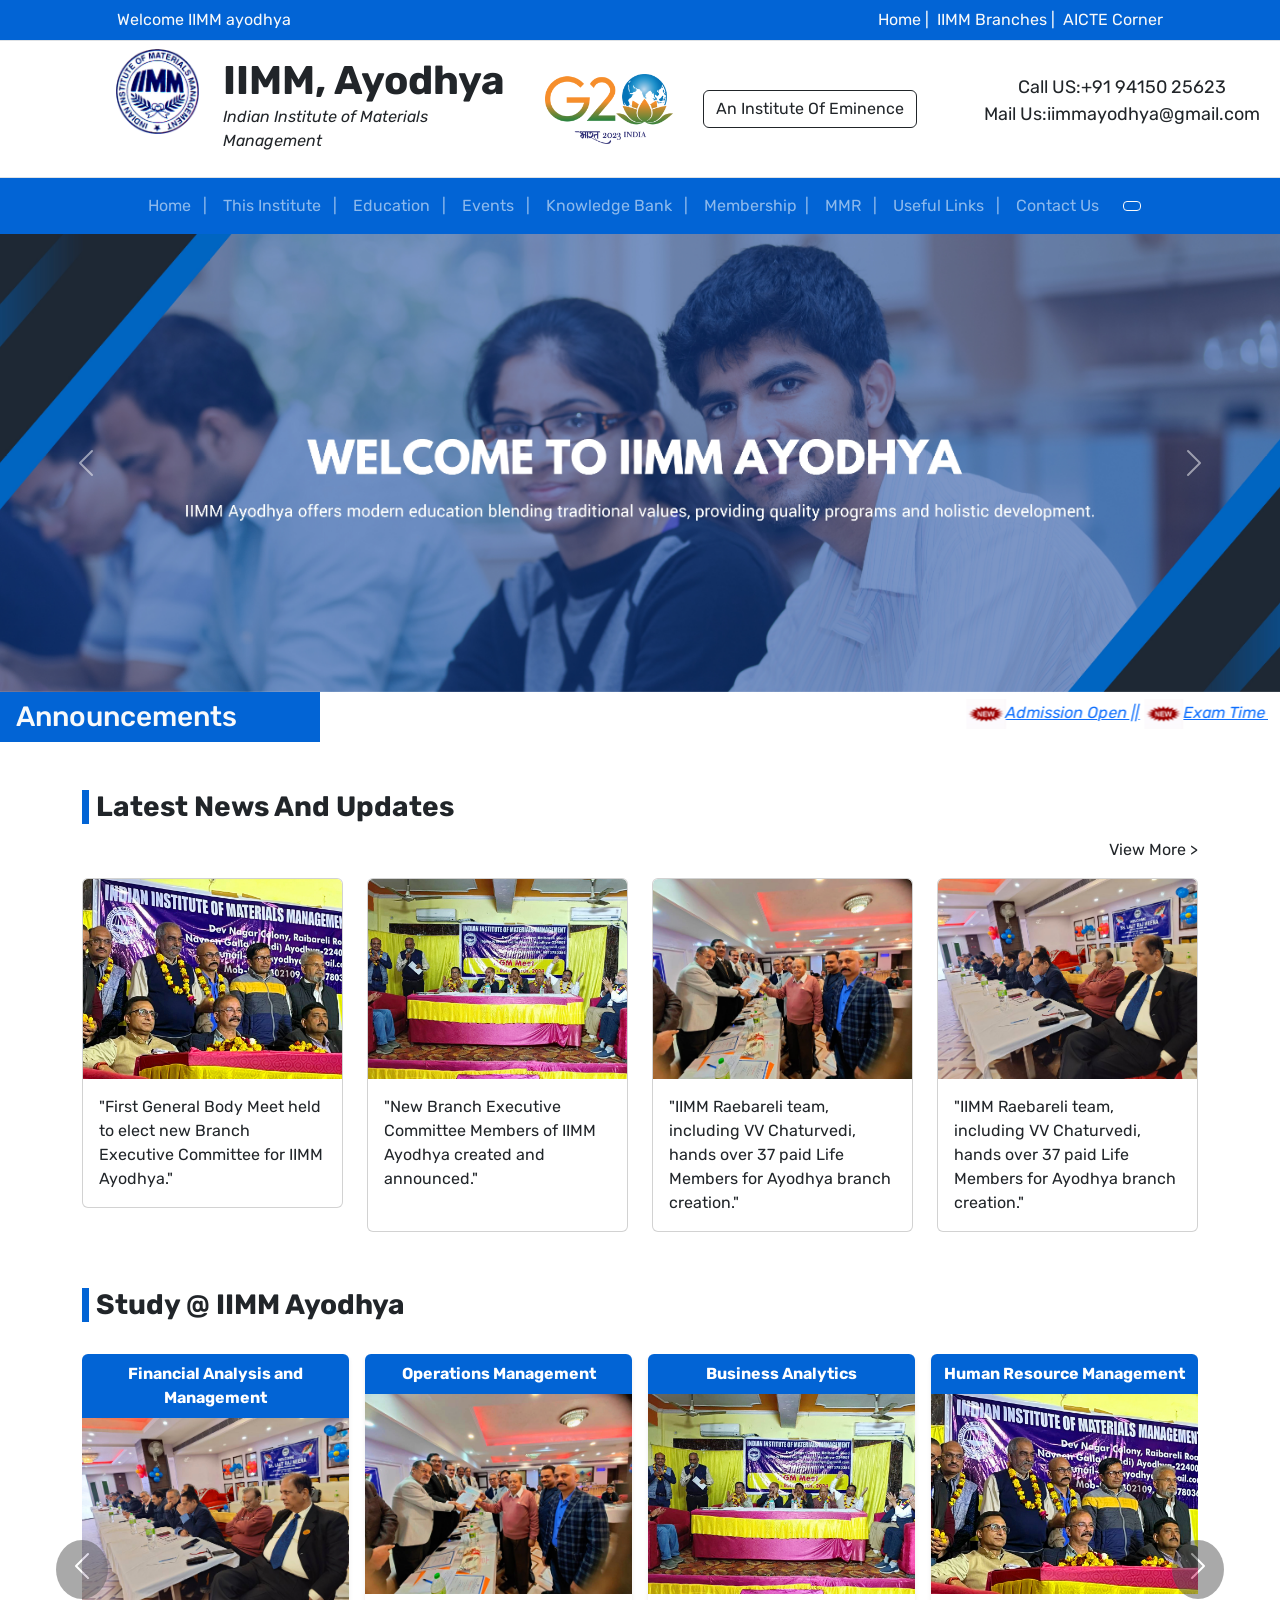
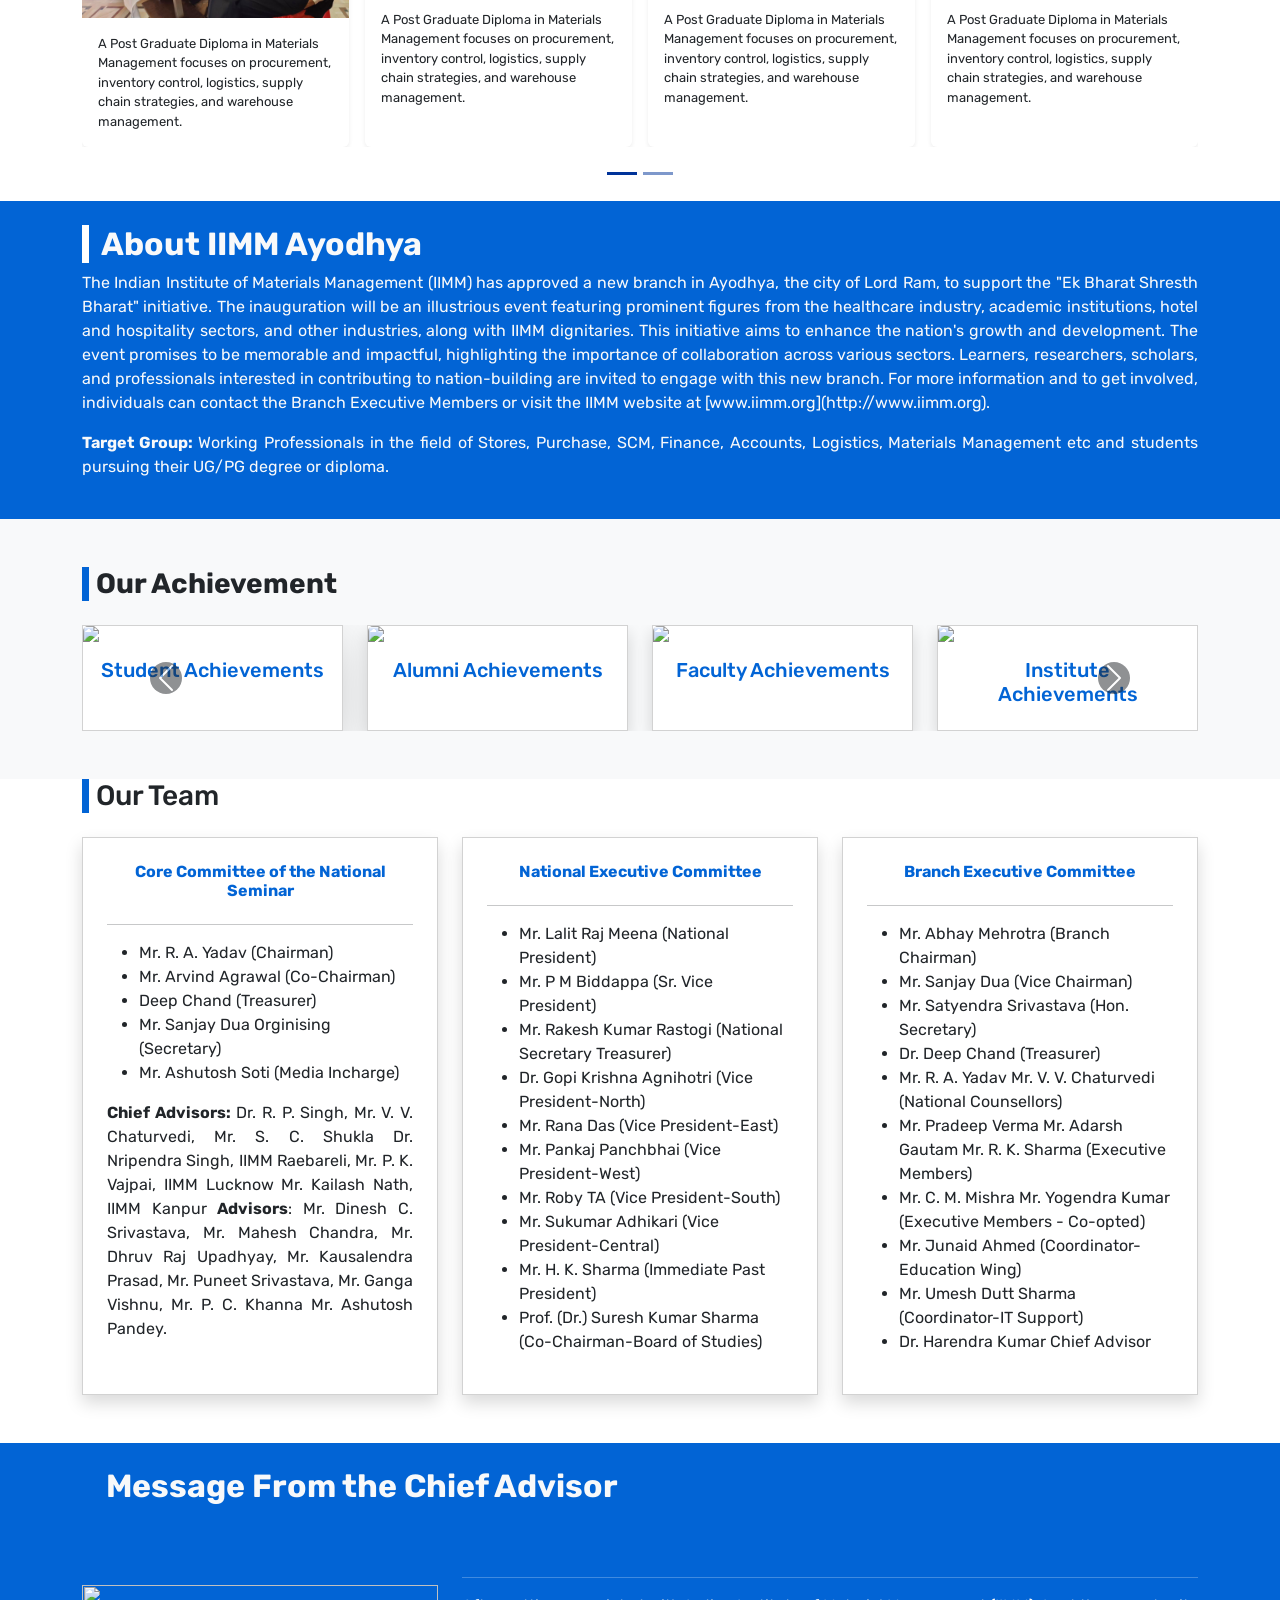
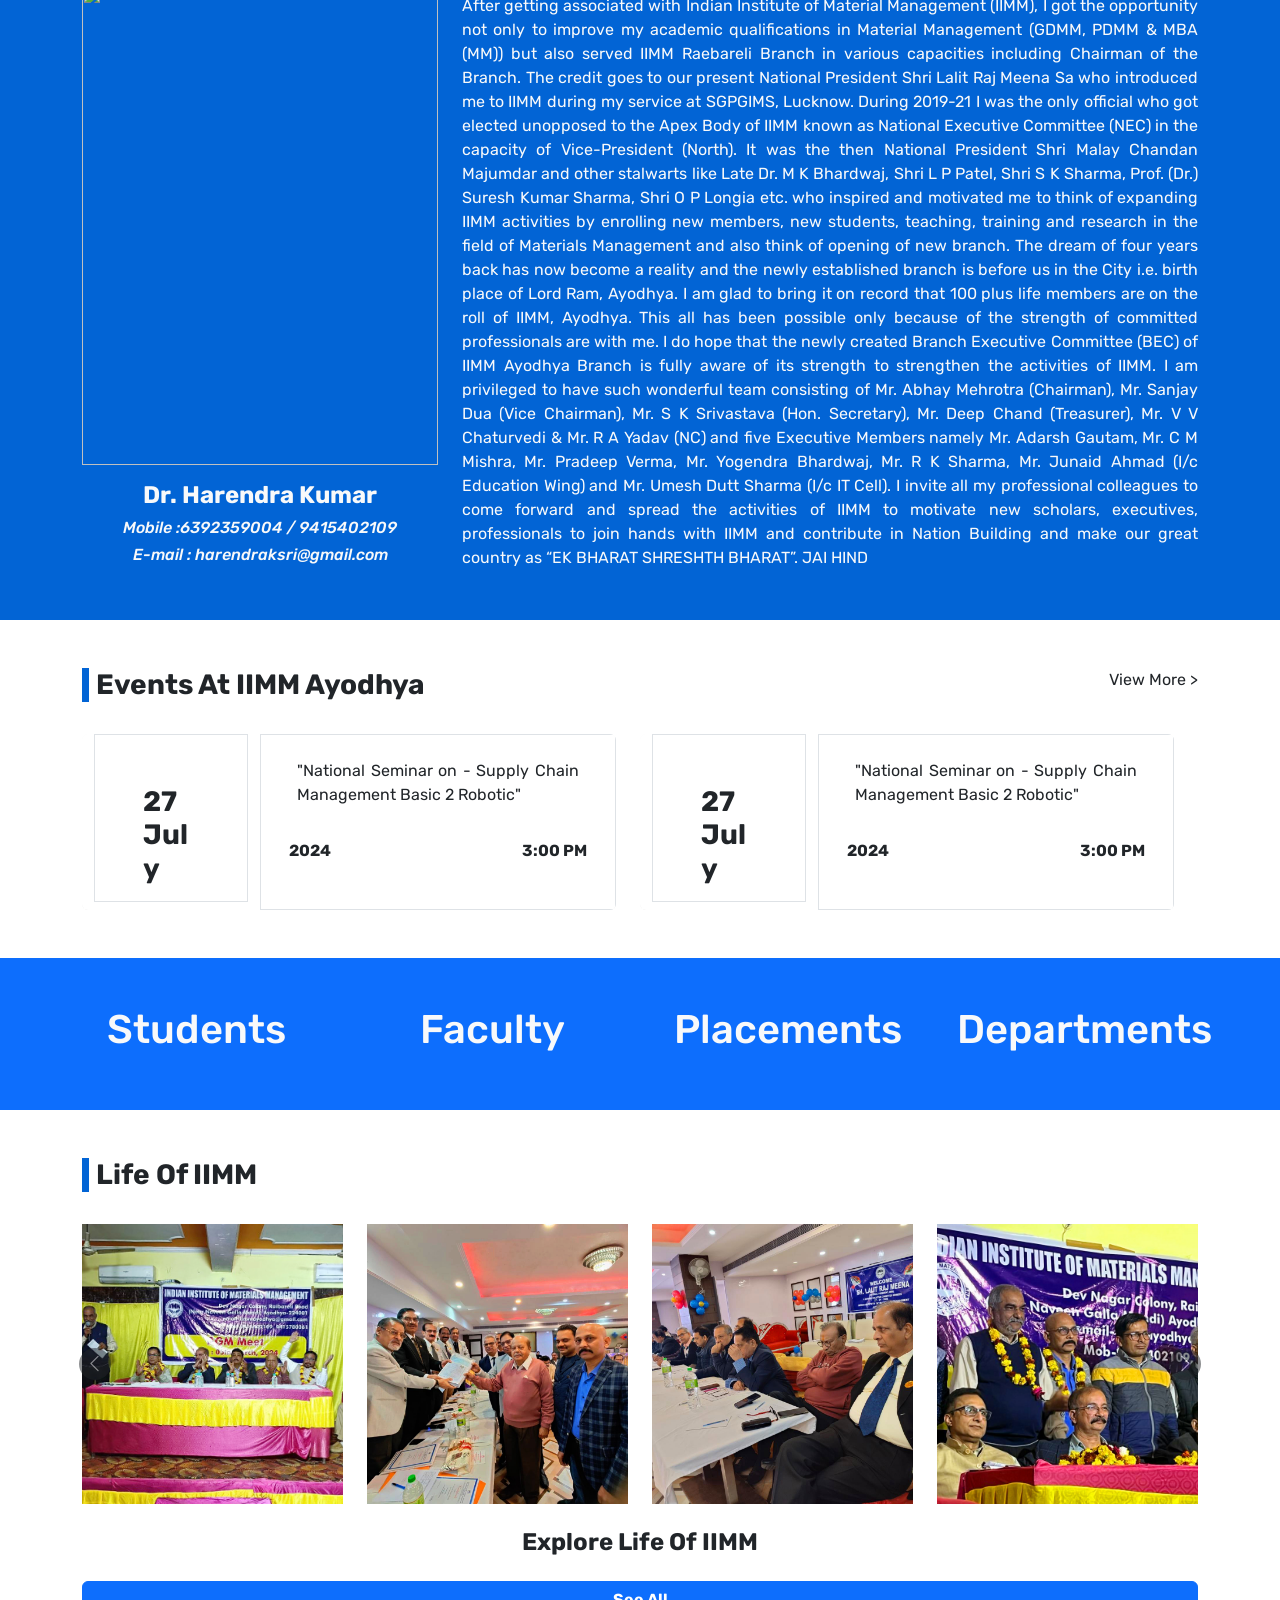
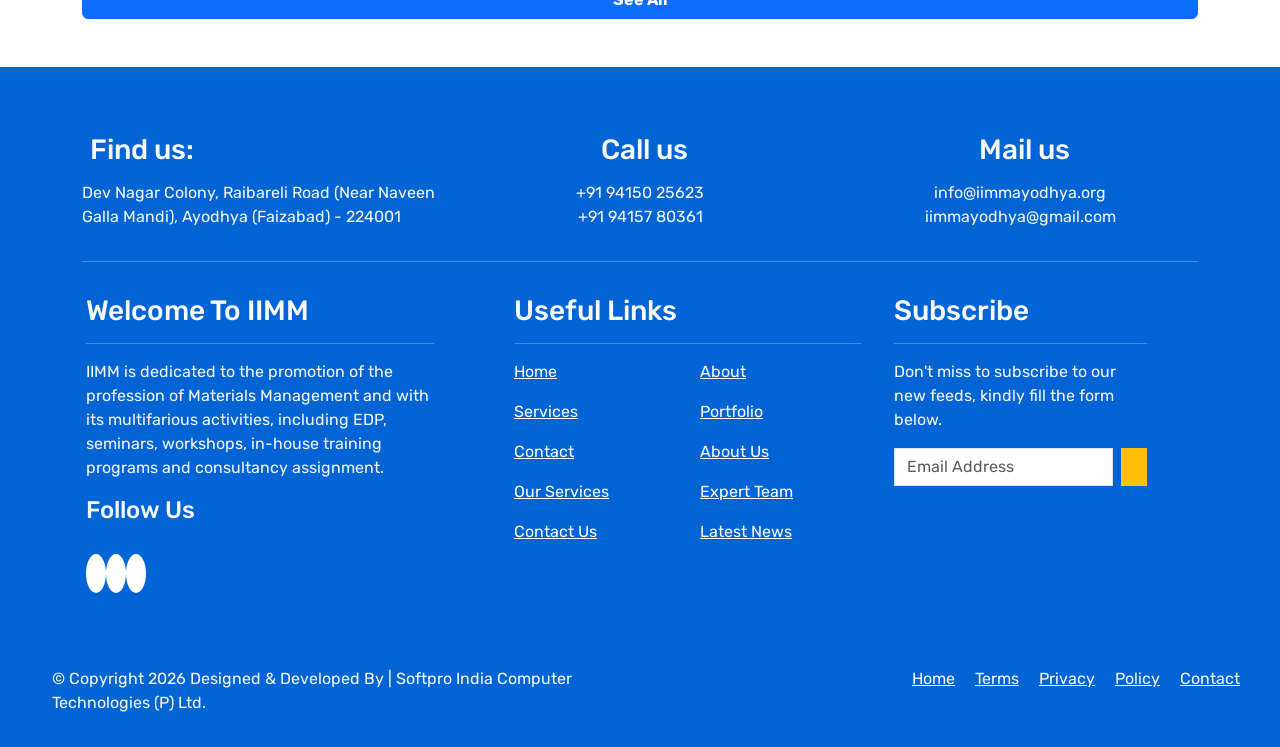
==== index.html @ b06e724f "Update index.html" ====
<!DOCTYPE html>
<html lang="en">
<head>
    <meta charset="UTF-8">
    <meta name="viewport" content="width=device-width, initial-scale=1.0">
    <title>IIMM, Ayodhya II Home</title>
    <link href="img/logo.png" rel="icon">
    <link rel="stylesheet" href="css/bootstrap.css">
    <link rel="stylesheet" href="css/style.css">
    <!-- font -->
     <link rel="preconnect" href="https://fonts.googleapis.com">
<link rel="preconnect" href="https://fonts.gstatic.com" crossorigin>
<link href="https://fonts.googleapis.com/css2?family=Rubik:ital,wght@0,300..900;1,300..900&display=swap" rel="stylesheet">
<link rel="stylesheet" href="https://cdnjs.cloudflare.com/ajax/libs/font-awesome/7.0.1/css/all.min.css" integrity="sha512-2SwdPD6INVrV/lHTZbO2nodKhrnDdJK9/kg2XD1r9uGqPo1cUbujc+IYdlYdEErWNu69gVcYgdxlmVmzTWnetw==" crossorigin="anonymous" referrerpolicy="no-referrer" />
</head>
<body>
    <div class="container-fluid con p-0">
        <div class="row top-bar">
            <div class="col-sm-1"></div>
            <div class="col-sm-5">
                <p class="text-light my-auto p-2 ">Welcome IIMM ayodhya</p>
            </div>
            <div class="col-sm-5">
                <p class="text-light my-auto p-2 text-end">Home | &nbspIIMM Branches | &nbspAICTE Corner</p>
            </div>
            <div class="col-sm-1"></div>
        </div>
        <div class="row p-2 border">
            <div class="col-sm-1"></div>
            <div class="col-sm-1">
                <img src="img/logo.png" class="w-100"alt="">
            </div>
                <div class="col-sm-3 my-auto pt-2">
                <h1 class="fw-bold mb-0">IIMM, Ayodhya</h1>
                <p class="mt-0"><i>Indian Institute of Materials Management</i></p>
                </div>
                <div class="col-sm-4 my-auto">
                    <img src="img/g20-logo.png" class="g20" alt="">
                    <button class="btn btn-outline-dark ms-4">An Institute Of Eminence</button>
                </div>
                <div class="col-sm-3 my-auto text-center p-2">
                    <p class="mb-0 size">Call US:+91 94150 25623</p>
                    <p class="mt-0 size">Mail Us:iimmayodhya@gmail.com</p>
                </div>
        </div>
<!-- nav bar -->
 <div class="row">
    <div class="col-sm-12 p-0">
        <!-- changed bg-primary to actual navcolor -->
<nav class="navbar navbar-expand-lg navbar-dark navcolor">
 <div class="container-fluid">
    <button class="navbar-toggler" type="button" data-bs-toggle="collapse" data-bs-target="#navbarSupportedContent" aria-controls="navbarSupportedContent" aria-expanded="false" aria-label="Toggle navigation">
      <span class="navbar-toggler-icon"></span>
    </button>
    <div class="collapse navbar-collapse" id="navbarSupportedContent">
      <ul class="navbar-nav me-auto ms-auto mb-2 mb-lg-0">
        <li class="nav-item">
          <a class="nav-link active" aria-current="page" href="about.html">Home &nbsp&nbsp|</a>
        </li>
         <li class="nav-item">
          <a class="nav-link active" aria-current="page" href="#">This Institute &nbsp&nbsp|</a>
        </li>
         <li class="nav-item">
          <a class="nav-link active" aria-current="page" href="login.html">Education &nbsp&nbsp|</a>
        </li>
         <li class="nav-item">
          <a class="nav-link active" aria-current="page" href="#">Events &nbsp&nbsp|</a>
        </li>
         <li class="nav-item">
          <a class="nav-link active" aria-current="page" href="#">Knowledge Bank &nbsp&nbsp|</a>
        </li>
         <li class="nav-item">
          <a class="nav-link active" aria-current="page" href="register.html">Membership &nbsp|</a>
        </li>
         <li class="nav-item">
          <a class="nav-link active" aria-current="page" href="#">MMR &nbsp&nbsp|</a>
        </li>
         <li class="nav-item">
          <a class="nav-link active" aria-current="page" href="#">Useful Links &nbsp&nbsp|</a>
        </li>
         <li class="nav-item">
          <a class="nav-link active" aria-current="page" href="contact.html">Contact Us</a>
        </li>
      </ul>
    </div>
  </div>
</nav>
    </div>
 </div>
<!-- carousel -->
 <div class="row">
  <div class="col-sm-12 p-0">
    <div id="carouselExampleFade" class="carousel slide carousel-fade">
  <div class="carousel-inner">
    <div class="carousel-item active">
      <img src="img/slider1.jpg" class="d-block w-100" alt="...">
    </div>
    <div class="carousel-item">
      <img src="img/slider2.jpg" class="d-block w-100" alt="...">
    </div>
    <div class="carousel-item">
      <img src="img/slider3.jpg" class="d-block w-100" alt="...">
    </div>
  </div>
  <button class="carousel-control-prev" type="button" data-bs-target="#carouselExampleFade" data-bs-slide="prev">
    <span class="carousel-control-prev-icon" aria-hidden="true"></span>
    <span class="visually-hidden">Previous</span>
  </button>
  <button class="carousel-control-next" type="button" data-bs-target="#carouselExampleFade" data-bs-slide="next">
    <span class="carousel-control-next-icon" aria-hidden="true"></span>
    <span class="visually-hidden">Next</span>
  </button>
</div>
  </div>
 </div>
 <!-- ends carousel -->

 <!-- Notifications -->
<div class="row mx-0">
      <div class="col-sm-3 text-light p-2 navcolor ps-3">
    <h3 class="my-auto mb-0">Announcements</h3>
</div>
      <div class="col-sm-9 my-auto">
        <marquee behavior="" direction="left" scrollamount="10">
        <span><img src="img/new-blinking.gif" height="30px" alt=""><a href="#"><i>Admission Open ||</i></a></span>
         <span><img src="img/new-blinking.gif" height="30px" alt=""><a href="#"><i>Exam Time Table ||</i></a></span>
          <span><img src="img/new-blinking.gif" height="30px" alt=""><a href="#"><i>Workshop at IIM ||</i></a></span>
           <span><img src="img/new-blinking.gif" height="30px" alt=""><a href="#"><i>Apply Scholarship ||</i></a></span>
            <span><img src="img/new-blinking.gif" height="30px" alt=""><a href="#"><i>Datesheet ||</i></a></span>

        </marquee>
      </div>
   
  </div>
  <!-- News section -->
   <div class="container mt-5">
   <div class="row">
    <div class="col-sm-6">
      <h3 class="h3 fw-bold">Latest News And Updates</h3>
    </div>
    
    <div class="col-sm-6 text-end mt-5">
      <p class="">View More ></p>
    </div>
   </div>
   <div class="row row-cols-1 row-cols-md-4 g-4">
  <div class="col">
    <div class="card">
      <img src="img/1.jpg" class="card-img-top A" alt="...">
      <div class="card-body">
        
        <p class="card-text">"First General Body Meet held to elect new Branch Executive Committee for IIMM Ayodhya." &nbsp;&nbsp;&nbsp;&nbsp;&nbsp;&nbsp;&nbsp;&nbsp;&nbsp;&nbsp;&nbsp;&nbsp;&nbsp;&nbsp;&nbsp;&nbsp;&nbsp;&nbsp;&nbsp;&nbsp;</p>
      </div>
    </div>
  </div>
  <div class="col">
    <div class="card">
      <img src="img/2.jpg" class="card-img-top A" alt="...">
      <div class="card-body">
      
        <p class="card-text">"New Branch Executive Committee Members of IIMM Ayodhya created and announced."&nbsp;&nbsp;&nbsp;&nbsp;&nbsp;&nbsp;&nbsp;&nbsp;&nbsp;&nbsp;&nbsp;&nbsp;&nbsp;&nbsp;&nbsp;&nbsp;&nbsp;&nbsp;&nbsp; &nbsp;&nbsp;&nbsp;&nbsp;&nbsp;&nbsp;&nbsp;&nbsp;&nbsp;&nbsp;&nbsp;&nbsp;&nbsp;&nbsp;&nbsp;&nbsp;&nbsp;&nbsp;&nbsp;&nbsp;</p>
      </div>
    </div>
  </div>
  <div class="col">
    <div class="card">
      <img src="img/3.jpg" class="card-img-top A" alt="...">
      <div class="card-body">
      
        <p class="card-text">"IIMM Raebareli team, including VV Chaturvedi, hands over 37 paid Life Members for Ayodhya branch creation."</p>
      </div>
    </div>
  </div>
  <div class="col">
    <div class="card">
      <img src="img/4.jpg" class="card-img-top A" alt="...">
      <div class="card-body">
       
        <p class="card-text">"IIMM Raebareli team, including VV Chaturvedi, hands over 37 paid Life Members for Ayodhya branch creation."</p>
      </div>
    </div>
  </div>
</div>
   </div>
<!-- news finished -->

<!-- study -->
<div class="container-fluid mt-5 p-2  ">
  <div class="container">
    <h2 class="fw-bold h3 ">Study @ IIMM Ayodhya</h2>
    
  </div>
</div>

<div class="container my-3">


  <!-- Carousel -->
  <div id="studyCarousel" class="carousel slide" data-bs-ride="carousel" data-bs-interval="3000">

    <div class="carousel-inner">
      <div class="carousel-item active">
        <div class="row g-3">

          <div class="col-3">
            <div class="card border-0 shadow-sm h-100">
              <div class="text-white text-center fw-bold py-2 navcolor">Financial Analysis and Management</div>
              <img src="img/4.jpg" class="w-100" style="height:200px; object-fit:cover;" alt="">
              <div class="card-body">
                <p class="card-text text-justify" style="font-size:13px;">A Post Graduate Diploma in Materials Management focuses on procurement, inventory control, logistics, supply chain strategies, and warehouse management.</p>
              </div>
            </div>
          </div>

          <div class="col-3">
            <div class="card border-0 shadow-sm h-100">
              <div class="text-white text-center fw-bold py-2 navcolor">Operations Management</div>
              <img src="img/3.jpg" class="w-100" style="height:200px; object-fit:cover;" alt="">
              <div class="card-body">
                <p class="card-text text-justify" style="font-size:13px;">A Post Graduate Diploma in Materials Management focuses on procurement, inventory control, logistics, supply chain strategies, and warehouse management.</p>
              </div>
            </div>
          </div>

          <div class="col-3">
            <div class="card border-0 shadow-sm h-100">
              <div class="text-white text-center fw-bold py-2 navcolor">Business Analytics</div>
              <img src="img/2.jpg" class="w-100" style="height:200px; object-fit:cover;" alt="">
              <div class="card-body">
                <p class="card-text text-justify" style="font-size:13px;">A Post Graduate Diploma in Materials Management focuses on procurement, inventory control, logistics, supply chain strategies, and warehouse management.</p>
              </div>
            </div>
          </div>

          <div class="col-3">
            <div class="card border-0 shadow-sm h-100">
              <div class="text-white text-center fw-bold py-2 navcolor ">Human Resource Management</div>
              <img src="img/1.jpg" class="w-100" style="height:200px; object-fit:cover;" alt="">
              <div class="card-body">
                <p class="card-text text-justify" style="font-size:13px;">A Post Graduate Diploma in Materials Management focuses on procurement, inventory control, logistics, supply chain strategies, and warehouse management.</p>
              </div>
            </div>
          </div>

        </div>
      </div>

      <div class="carousel-item">
        <div class="row g-3">

          <div class="col-3">
            <div class="card border-0 shadow-sm h-100">
              <div class="text-white text-center fw-bold py-2 navcolor">Business Analytics</div>
              <img src="https://www.iimmayodhya.org/img/Business.jpg" class="w-100" style="height:200px; object-fit:cover;" alt="">
              <div class="card-body">
                <p class="card-text text-justify" style="font-size:13px;">A Post Graduate Diploma in Materials Management focuses on procurement, inventory control, logistics, supply chain strategies, and warehouse management.</p>
              </div>
            </div>
          </div>

          <div class="col-3">
            <div class="card border-0 shadow-sm h-100">
              <div class="text-white text-center fw-bold py-2  navcolor">Human Resource Management</div>
              <img src="https://www.iimmayodhya.org/img/couses4.jpg" class="w-100" style="height:200px; object-fit:cover;" alt="">
              <div class="card-body">
                <p class="card-text text-justify" style="font-size:13px;">A Post Graduate Diploma in Materials Management focuses on procurement, inventory control, logistics, supply chain strategies, and warehouse management.</p>
              </div>
            </div>
          </div>

          <div class="col-3">
            <div class="card border-0 shadow-sm h-100">
              <div class="text-white text-center fw-bold py-2 navcolor">Organization Behavior</div>
              <img src="https://www.iimmayodhya.org/img/19197087.jpg" class="w-100" style="height:200px; object-fit:cover;" alt="">
              <div class="card-body">
                <p class="card-text text-justify" style="font-size:13px;">A Post Graduate Diploma in Materials Management focuses on procurement, inventory control, logistics, supply chain strategies, and warehouse management.</p>
              </div>
            </div>
          </div>

          <div class="col-3">
            <div class="card border-0 shadow-sm h-100">
              <div class="text-white text-center fw-bold py-2 navcolor">Business Economics</div>
              <img src="https://www.iimmayodhya.org/img/courseslast.jpg" class="w-100" style="height:200px; object-fit:cover;" alt="">
              <div class="card-body">
                <p class="card-text text-justify" style="font-size:13px;">A Post Graduate Diploma in Materials Management focuses on procurement, inventory control, logistics, supply chain strategies, and warehouse management.</p>
              </div>
            </div>
          </div>

        </div>
      </div>

    </div>
    <div class="carousel-indicators" style="position:relative; margin-top:15px;">
      <button type="button" data-bs-target="#studyCarousel" data-bs-slide-to="0" class="active" style="background-color:#003399;"></button>
      <button type="button" data-bs-target="#studyCarousel" data-bs-slide-to="1" style="background-color:#003399;"></button>
    </div>

    <button class="carousel-control-prev" type="button" data-bs-target="#studyCarousel" data-bs-slide="prev" style="width:40px; left:-20px;">
      <span style="background-color:#555; border-radius:50%; padding:10px;">
        <span class="carousel-control-prev-icon"></span>
      </span>
    </button>
    <button class="carousel-control-next" type="button" data-bs-target="#studyCarousel" data-bs-slide="next" style="width:40px; right:-20px;">
      <span style="background-color:#555; border-radius:50%; padding:10px;">
        <span class="carousel-control-next-icon"></span>
      </span>
    </button>
  </div>

</div>
<!-- s f -->

<!-- about -->
 <div class="row navcolor p-4 ms-10">
  <div class="col-sm-12 ">
    <div class="container">
    <h2 class="h3_ text-light fw-bold">About IIMM Ayodhya</h2>
    
    <p class=" text-light text-justify jus">The Indian Institute of Materials Management (IIMM) has approved a new branch in Ayodhya, the city of Lord Ram, to support the "Ek Bharat Shresth Bharat" initiative. The inauguration will be an illustrious event featuring prominent figures from the healthcare industry, academic institutions, hotel and hospitality sectors, and other industries, along with IIMM dignitaries. This initiative aims to enhance the nation's growth and development. The event promises to be memorable and impactful, highlighting the importance of collaboration across various sectors. Learners, researchers, scholars, and professionals interested in contributing to nation-building are invited to engage with this new branch. For more information and to get involved, individuals can contact the Branch Executive Members or visit the IIMM website at [www.iimm.org](http://www.iimm.org).
<p class=" text-light text-justify jus" ><b>Target Group:</b> Working Professionals in the field of Stores, Purchase, SCM, Finance, Accounts, Logistics, Materials Management etc and students pursuing their UG/PG degree or diploma.</p>
</div>
  </div>
 </div>
 <!-- about ends -->

 <!-- achievements -->
<div class="container-fluid bg-light py-5 ">
 <div class="container ">
   <div class="row">
    <div class="col-sm-12 ">
  <h1 class="h3 fw-bold ">Our Achievement</h1>
    </div>
   </div>
  
<div id="carouselExampleIndicators" class="carousel slide" data-bs-ride="carousel" data-bs-interval="4000">


  <div class="carousel-inner mt-3">

    <!-- Slide 1 -->
    <div class="carousel-item active ">
      <div class="row">

        <!-- Card 1 -->
        <div class="col-sm-3">
          <div class="card h-100 shadow-lg rounded-0">
            <img src="https://www.iimmayodhya.org/img/achivewnt1.jpg" class="card-img-top">
            <div class="card-body">
              <h5 class="card-title text-center text">Student Achievements</h5>
            </div>
          </div>
        </div>

        <!-- Card 2 -->
        <div class="col-sm-3">
          <div class="card h-100 shadow rounded-0">
            <img src="https://www.iimmayodhya.org/img/achvement2.jpg" class="card-img-top">
            <div class="card-body">
              <h5 class="card-title text-center text">Alumni Achievements</h5>
            </div>
          </div>
        </div>

        <!-- Card 3 -->
        <div class="col-sm-3">
          <div class="card h-100 shadow rounded-0">
            <img src="https://www.iimmayodhya.org/img/achvement3.jpg" class="card-img-top">
            <div class="card-body">
              <h5 class="card-title text-center text">Faculty Achievements</h5>
            </div>
          </div>
        </div>

        <!-- Card 4 -->
        <div class="col-sm-3">
          <div class="card h-100 shadow rounded-0">
            <img src="https://www.iimmayodhya.org/img/achevemnt4.jpg" class="card-img-top">
            <div class="card-body">
              <h5 class="card-title text-center text">Institute Achievements</h5>
            </div>
          </div>
        </div>

      </div>
    </div>

    <!-- Slide 2 -->
    <div class="carousel-item">
      <div class="row">

        <!-- Card 2 -->
        <div class="col-sm-3">
          <div class="card h-100 shadow rounded-0">
            <img src="https://www.iimmayodhya.org/img/achvement2.jpg" class="card-img-top">
            <div class="card-body">
              <h5 class="card-title text-center">Alumni Achievements</h5>
            </div>
          </div>
        </div>

        <!-- Card 3 -->
        <div class="col-sm-3">
          <div class="card h-100 shadow rounded-0">
            <img src="https://www.iimmayodhya.org/img/achvement3.jpg" class="card-img-top">
            <div class="card-body">
              <h5 class="card-title text-center">Faculty Achievements</h5>
            </div>
          </div>
        </div>

        <!-- Card 4 -->
        <div class="col-sm-3">
          <div class="card h-100 shadow rounded-0">
            <img src="https://www.iimmayodhya.org/img/achevemnt4.jpg" class="card-img-top">
            <div class="card-body">
              <h5 class="card-title text-center">Institute Achievements</h5>
            </div>
          </div>
        </div>

        <!-- Card 1 -->
        <div class="col-sm-3">
          <div class="card h-100 shadow rounded-0">
            <img src="https://www.iimmayodhya.org/img/achivewnt1.jpg" class="card-img-top">
            <div class="card-body">
              <h5 class="card-title text-center">Student Achievements</h5>
            </div>
          </div>
        </div>

      </div>
    </div>

    <!-- Slide 3 -->
    <div class="carousel-item">
      <div class="row">

        <div class="col-sm-3">
          <div class="card h-100 shadow rounded-0">
            <img src="https://www.iimmayodhya.org/img/achvement3.jpg" class="card-img-top">
            <div class="card-body">
              <h5 class="card-title text-center">Faculty Achievements</h5>
            </div>
          </div>
        </div>

        <div class="col-sm-3">
          <div class="card h-100 shadow rounded-0">
            <img src="https://www.iimmayodhya.org/img/achevemnt4.jpg" class="card-img-top">
            <div class="card-body">
              <h5 class="card-title text-center">Institute Achievements</h5>
            </div>
          </div>
        </div>

        <div class="col-sm-3">
          <div class="card h-100 shadow rounded-0">
            <img src="https://www.iimmayodhya.org/img/achivewnt1.jpg" class="card-img-top">
            <div class="card-body">
              <h5 class="card-title text-center">Student Achievements</h5>
            </div>
          </div>
        </div>

        <div class="col-sm-3">
          <div class="card h-100 shadow rounded-0">
            <img src="https://www.iimmayodhya.org/img/achvement2.jpg" class="card-img-top">
            <div class="card-body">
              <h5 class="card-title text-center">Alumni Achievements</h5>
            </div>
          </div>
        </div>

      </div>
    </div>

    <!-- Slide 4 -->
    <div class="carousel-item">
      <div class="row">

        <div class="col-sm-3">
          <div class="card h-100 shadow rounded-0">
            <img src="https://www.iimmayodhya.org/img/achevemnt4.jpg" class="card-img-top">
            <div class="card-body">
              <h5 class="card-title text-center">Institute Achievements</h5>
            </div>
          </div>
        </div>

        <div class="col-sm-3">
          <div class="card h-100 shadow- rounded-0">
            <img src="https://www.iimmayodhya.org/img/achivewnt1.jpg" class="card-img-top">
            <div class="card-body">
              <h5 class="card-title text-center">Student Achievements</h5>
            </div>
          </div>
        </div>

        <div class="col-sm-3">
          <div class="card h-100 shadow rounded-0">
            <img src="https://www.iimmayodhya.org/img/achvement2.jpg" class="card-img-top">
            <div class="card-body">
              <h5 class="card-title text-center">Alumni Achievements</h5>
            </div>
          </div>
        </div>

        <div class="col-sm-3">
          <div class="card h-100 shadow rounded-0">
            <img src="https://www.iimmayodhya.org/img/achvement3.jpg" class="card-img-top">
            <div class="card-body">
              <h5 class="card-title text-center">Faculty Achievements</h5>
            </div>
          </div>
        </div>

      </div>
    </div>

  </div>
<button class="carousel-control-prev" type="button"
        data-bs-target="#carouselExampleIndicators"
        data-bs-slide="prev">
    <span class="carousel-control-prev-icon bg-dark p-3 rounded-circle"></span>
</button>

<button class="carousel-control-next" type="button"
        data-bs-target="#carouselExampleIndicators"
        data-bs-slide="next">
    <span class="carousel-control-next-icon bg-dark p-3 rounded-circle"></span>
</button>
</div>

</div>
</div>

<!--team-->

<div class="container-fluid">
  <div class="container">
  <h2 fw-bold mb-3 class="h3">Our Team</h2>
  <div class="row mt-4 mb-5">
  <div class="col-sm-4 mt">
    <div class="card p-4  h-100 rounded-0 shadow">
           <h6 class="fw-bold text-center text fs-6">Core Committee of the National Seminar</h6>
           <hr>
             <ul>
              <li>Mr. R. A. Yadav (Chairman)</li>
              <li>     Mr. Arvind Agrawal (Co-Chairman)</li>
              <li>Deep Chand (Treasurer)</li>
              <li>Mr. Sanjay Dua Orginising (Secretary)</li>
              <li>Mr. Ashutosh Soti (Media Incharge)</li>
             </ul>

<p class=" jus"><b> Chief Advisors:</b> Dr. R. P. Singh, Mr. V. V. Chaturvedi, Mr. S. C. Shukla  Dr. Nripendra Singh, IIMM Raebareli, Mr. P. K. Vajpai, IIMM Lucknow  Mr. Kailash Nath,  IIMM Kanpur
<b>Advisors</b>: Mr. Dinesh C. Srivastava, Mr. Mahesh Chandra, Mr. Dhruv Raj Upadhyay, Mr. Kausalendra Prasad, Mr. Puneet Srivastava, Mr. Ganga Vishnu, Mr. P. C. Khanna  Mr. Ashutosh Pandey.
            </p></div></div>
  <div class="col-sm-4">
    <div class="card p-4 rounded-0 shadow h-100">
           <h6 class="fw-bold text-center text fs-6">
             National Executive Committee 
            </h6>
            <hr>
             <ul>
             <li>Mr. Lalit Raj Meena (National President)</li> 
              <li>Mr. P M Biddappa (Sr. Vice President)</li>
                <li>Mr. Rakesh Kumar Rastogi (National Secretary  Treasurer)</li>
             <li>Dr. Gopi Krishna Agnihotri (Vice President-North)</li>
             <li> Mr. Rana Das (Vice President-East) </li>
             <li>  Mr. Pankaj Panchbhai (Vice President-West)</li>
             <li>  Mr. Roby TA (Vice President-South)</li>
              <li>Mr. Sukumar Adhikari (Vice President-Central)</li>
              <li>Mr. H. K. Sharma (Immediate Past President)</li>
             <li> Prof. (Dr.) Suresh Kumar Sharma (Co-Chairman-Board of Studies)</li>
</ul>
</div>
            </div>
  <div class="col-sm-4">
    <div class="card p-4   rounded-0 shadow">
           <h6 class="fw-bold text-center text fs-6">
            
              Branch Executive Committee
            </h6>
            <hr>
            <ul>
             <li> Mr. Abhay Mehrotra (Branch Chairman)</li>
             <li>
              Mr. Sanjay Dua
              (Vice Chairman)
             </li> 
              <li>Mr. Satyendra Srivastava
                (Hon. Secretary)
              </li>
             <li> Dr. Deep Chand (Treasurer)</li>
             <li> Mr. R. A. Yadav Mr. V. V. Chaturvedi (National Counsellors) </li>
             <li> Mr. Pradeep Verma Mr. Adarsh Gautam Mr. R. K. Sharma (Executive Members)</li>
            <li>   Mr. C. M. Mishra Mr. Yogendra Kumar (Executive Members - Co-opted)</li>
             <li>  Mr. Junaid Ahmed
              (Coordinator-Education Wing)</li>
             <li> Mr. Umesh Dutt Sharma
              (Coordinator-IT Support)</li>
             <li> Dr. Harendra Kumar Chief Advisor</li>
            </ul>


            </div></div>
</div>
  </div>
</div>
<!--team closed  -->
<!-- mess -->
<div class="row navcolor">
      <div>
        <div class="container">
          <div class="row p-4">
            <div class="col-sm-6">
              <h2 class="mb-3 fw-bold text-light">Message From the Chief Advisor</h2>
            </div>
          </div>
          <div class="row mt-3">
            <div class="col-sm-4 mb-5 mt-4">
              <img src="https://www.iimmayodhya.org/img/Ds%20images.jpg" style="height: 480px; width:100%;" alt="">
              <div class="text-light text-center mt-3 ">
                <h4 class="fw-bold">Dr. Harendra Kumar</h4>
                <h6><i>Mobile :6392359004 / 9415402109</i></h6>
                
                <h6 class="mt-0"><i>E-mail : harendraksri@gmail.com </i></h6>
              </div>
              
            </div>
            <div class="col-sm-8 text-light">
              
              <hr>
              <p class="jus"> After getting associated with Indian Institute of Material Management (IIMM), I got the opportunity not only to improve my academic qualifications in Material Management (GDMM, PDMM &amp; MBA (MM)) but also served IIMM Raebareli Branch in various capacities including Chairman of the Branch. The credit goes to our present National President Shri Lalit Raj Meena Sa who introduced me to IIMM during my service at SGPGIMS, Lucknow. During 2019-21 I was the only official who got elected unopposed to the Apex Body of IIMM known as National Executive Committee (NEC) in the capacity of Vice-President (North). It was the then National President Shri Malay Chandan Majumdar and other stalwarts like Late Dr. M K Bhardwaj, Shri L  P Patel, Shri S K Sharma, Prof. (Dr.) Suresh Kumar Sharma, Shri O P Longia etc. who inspired and motivated me to think of expanding IIMM activities by enrolling new members, new students, teaching, training and research in the field of Materials Management and also think of opening of new branch. The dream of four years back has now become a reality and the newly established branch is before us in the City i.e. birth place of Lord Ram, Ayodhya. I am glad to bring it on record that 100 plus life members are on the roll of IIMM, Ayodhya. This all has been possible only because of the strength of committed professionals are with me. I do hope that the newly created Branch Executive Committee (BEC) of IIMM Ayodhya Branch is fully aware of its strength to strengthen the activities of IIMM. I am privileged to have such wonderful team consisting of Mr. Abhay Mehrotra (Chairman), Mr. Sanjay Dua (Vice Chairman), Mr. S K Srivastava (Hon. Secretary), Mr. Deep Chand (Treasurer), Mr. V V Chaturvedi &amp; Mr. R A Yadav (NC) and five Executive Members namely Mr. Adarsh Gautam, Mr. C M Mishra, Mr. Pradeep Verma, Mr. Yogendra Bhardwaj, Mr. R K Sharma, Mr. Junaid Ahmad (I/c Education Wing) and Mr. Umesh Dutt Sharma (I/c IT Cell).
I invite all my professional colleagues to come forward and spread the activities of IIMM to motivate new scholars, executives, professionals to join hands with IIMM and contribute in Nation Building and make our great country as “EK BHARAT SHRESHTH BHARAT”.
JAI HIND

                </p>
            </div>
          </div>
        </div>
      </div>
    </div>

    <!-- events -->
 <div class="container mt-5">
   <div class="row">
    <div class="col-sm-6">
      <h3 class="h3 fw-bold">Events At IIMM Ayodhya</h3>
    </div>
    
    <div class="col-sm-6 text-end">
      <p class="">View More ></p>
    </div>
   </div>
   <div class="row">
            <div class="row row-cols-1 row-cols-md-2 mt-4 mb-5">
              <div class="col cb">
                <div class="card border-0">
                  <div class="row mx-auto p-0 shadow rounded-2">
                    <div class="col-sm-4 ss">
<!-- iconnnnn -->
                      <h3 class=" fw-bold pb-3 pt-3 border p-5 "><i class="fa-solid fa-calendar"></i><br>27 July</h3>
                    </div>
                    <div class="col-sm-8 border">

                      <div class="card-body">
                        <!-- <h5 class="card-title">Card title</h5> -->
                        <p class="card-text p-2 jus">
                          
                          "National Seminar on - Supply Chain Management Basic 2 Robotic"
                          
                        </p>
                     <div class="row mt-4">
                      <div class="col-sm-3 ">
                    
                        <p class="pt-0 fw-bold">2024</p>
                        
                      </div>
                      <div class="col-sm-9 text-end ">
                        <p class="pt-0 fw-bold">3:00 PM</p>

                      </div>
                     </div>

                      </div>
                    </div>
                  </div>
                </div>
              </div>
              <div class="col cb">
                <div class="card border-0">
                  <div class="row mx-auto p-0 shadow rounded-2">
                    <div class="col-sm-4 ss">
<!-- iconnnnn -->
 
                      <h3 class=" fw-bold pb-3 pt-3 border p-5"><i class="fa-solid fa-calendar"></i> <br>27 July</h3>
                    </div>
                    <div class="col-sm-8 border">

                      <div class="card-body">
                        <!-- <h5 class="card-title">Card title</h5> -->
                        <p class="card-text p-2 jus">
                          "National Seminar on - Supply Chain Management Basic 2 Robotic"
                          
                        </p>
                     <div class="row mt-4">
                      <div class="col-sm-3 w50">
                    
                        <p class="pt-0 fw-bold">2024</p>
                        
                      </div>
                      <div class="col-sm-9 text-end w50">
                        <p class="pt-0 fw-bold">3:00 PM</p>

                      </div>
                     </div>

                      </div>
                    </div>
                  </div>
                </div>
              </div>
              <div class="col cb">
               
              </div>
            </div>
          </div>
  </div>
<!-- icons -->

<div class="container-fluid bg-primary p-5 m-0">
    <div class="row text-center text-light m-0">

        <div class="col-sm-3">
            <h1>Students</h1>
        </div>

        <div class="col-sm-3">
            <h1>Faculty</h1>
        </div>

        <div class="col-sm-3">
            <h1>Placements</h1>
        </div>
        <div class="col-sm-3">
            <h1>Departments</h1>
        </div>

    </div>
</div>
<!-- Life -->
<div class="container mt-5">

    <div class="row">
        <div class="col-sm-12">
            <h1 class="h3 fw-bold">Life Of IIMM</h1>
        </div>
    </div>

    <div id="lifeCarousel" class="carousel slide mt-4"
         data-bs-ride="carousel"
         data-bs-interval="2000">


        <div class="carousel-inner">

            <!-- Slide 1 -->
            <div class="carousel-item active">
                <div class="row">

                    <div class="col-sm-3">
                        <img src="img/1.jpg" class="img-fluid w-100">
                    </div>

                    <div class="col-sm-3">
                        <img src="img/2.jpg" class="img-fluid w-100">
                    </div>

                    <div class="col-sm-3">
                        <img src="img/3.jpg" class="img-fluid w-100">
                    </div>

                    <div class="col-sm-3">
                        <img src="img/4.jpg" class="img-fluid w-100">
                    </div>

                </div>
            </div>

            <!-- Slide 2 -->
            <div class="carousel-item">
                <div class="row">

                    <div class="col-sm-3">
                        <img src="img/2.jpg" class="img-fluid w-100">
                    </div>

                    <div class="col-sm-3">
                        <img src="img/3.jpg" class="img-fluid w-100">
                    </div>

                    <div class="col-sm-3">
                        <img src="img/4.jpg" class="img-fluid w-100">
                    </div>

                    <div class="col-sm-3">
                        <img src="img/1.jpg" class="img-fluid w-100">
                    </div>

                </div>
            </div>

        </div>

        <!-- Previous -->
        <button class="carousel-control-prev" type="button" data-bs-target="#lifeCarousel" data-bs-slide="prev">
            <span class="carousel-control-prev-icon bg-dark rounded-circle p-3"></span>
        </button>

        <!-- Next -->
        <button class="carousel-control-next" type="button" data-bs-target="#lifeCarousel" data-bs-slide="next">
            <span class="carousel-control-next-icon bg-dark rounded-circle p-3"></span>
        </button>

  

   </div>

    <div class="text-center mt-4">
        <h4 class="fw-bold">Explore Life Of IIMM</h4>
    </div>

    <div class="d-grid mt-4">
        <button class="btn btn-primary fw-bold">
            See All
        </button>
    </div>

</div>

<!-- footer -->
<div class="row mt-5 navcolor text-light p-3">
  <div>
    <div class="container">
      <div class="row mt-5">
        <div class="col-sm-4 ">
<h3><i class="fa-solid fa-location-dot me-2"></i>Find us:</h3>
          <p>Dev Nagar Colony, Raibareli Road
(Near Naveen Galla Mandi), Ayodhya (Faizabad) - 224001</p>
        </div>
        <div class="col-sm-4 text-center">
         <h3><i class="fa-solid fa-phone me-2"></i>Call us</h3>
<p>+91 94150 25623 </br/>
+91 94157  80361</p>
        </div>
        <div class="col-sm-4 text-center">
<h3><i class="fa-regular fa-envelope me-2"></i>Mail us</h3>
          <p>info@iimmayodhya.org <br/>
iimmayodhya@gmail.com</p>
        </div>
      </div>
      <hr>
      <div class="row mt-3">
        <div class="col-sm-4 p-3">
          <h3>Welcome To IIMM</h3>
          <hr>
          <p>IIMM is dedicated to the promotion of the profession of Materials Management and with its multifarious activities, including EDP, seminars, workshops, in-house training programs and consultancy assignment.
            <h4>Follow Us</h4>
            <br>
            <span class="icon"><i class="fa-brands fa-facebook"></i></span>
            <span class="icon"><i class="fa-brands fa-square-twitter"></i></span>
            <span class="icon"><i class="fa-brands fa-google-plus"></i></span>

          </p>
        </div>
        <div class="col-sm-4 p-3 ms-5">
          <h3>Useful Links</h3>
          <hr>
          <div class="row ">
            <div class="col-sm-6 text-start">
              <p> <a href="" ><span class="color">Home</span></a></p>
                            <p> <a href="" ><span class="color">Services</span></a></p>

                                          <p> <a href="" ><span class="color">Contact</span></a></p>

                                                        <p> <a href="" ><span class="color">Our Services</span></a></p>

                                                                      <p> <a href="" ><span class="color">Contact Us</span></a></p>

            </div>
            <div class="col-sm-6 text-start">
               <p> <a href="" ><span class="color">About</span></a></p>
                            <p> <a href="" ><span class="color">Portfolio</span></a></p>

                                          <p> <a href="" ><span class="color">About Us</span></a></p>

                                                        <p> <a href="" ><span class="color"> Expert Team</span></a></p>

                                                                      <p> <a href="" ><span class="color">Latest News</span></a></p>

            </div>
          </div>
        </div>

        <!-- ===== Subscribe Column (3rd column) ===== -->
        <div class="col-sm-3 p-3">
          <h3>Subscribe</h3>
          <hr>
          <p>Don't miss to subscribe to our new feeds, kindly fill the form below.</p>
          <form class="d-flex">
            <input type="email" class="form-control rounded-0" placeholder="Email Address" required>
            <button type="submit" class="btn btn-warning rounded-0 ms-2">
              <i class="fa-solid fa-paper-plane"></i>
            </button>
          </form>
        </div>

      </div><!-- row mt-3 -->

    </div><!-- container -->
  </div>
</div><!-- footer top -->

<!-- ===== Copyright Bar ===== -->
<div class="row navcolor text-light py-3 ">
  <div class="container px-5">
    <div class="row">
      <div class="col-sm-6">
        <p class="mb-0 p-3">&copy; Copyright 2026 Designed &amp; Developed By | Softpro India Computer Technologies (P) Ltd.</p>
      </div>
      <div class="col-sm-6 text-end p-3">
        <a href="" class="text-light text-decoration-underline me-3">Home</a>
        <a href="" class="text-light text-decoration-underline me-3">Terms</a>
        <a href="" class="text-light text-decoration-underline me-3">Privacy</a>
        <a href="" class="text-light text-decoration-underline me-3">Policy</a>
        <a href="" class="text-light text-decoration-underline">Contact</a>
      </div>
    </div>
  </div>
</div>
















<!-- container fluid div -->
    </div>

    <!-- js add -->
<script src="js/bootstrap.bundle.js"></script>
<script src="js/main.js"></script>

</body>
</html>
---- css/style.css ----
.top-bar{
   background-color: rgb(2, 100, 213);
}
body{
    font-family: 'Rubik';
}
.g20{
    width: 130px;
    height:70px;
}
.size{
    font-size: 18px;
}
.navcolor{
   background-color: rgb(2, 100, 213);
}
.h3{
    border-left:7px solid rgb(2, 100, 213);
    padding-left: 7px;
    height:auto;
}
.card{
    overflow: hidden;  
}
.A{
    height: 200px;
    object-fit: cover;
}
.A:hover{
    transform: scale(1.2);
    transition: 0.9s ease;
}
.con{
/* height:20000px; */
}
.h3_{
    border-left:7px solid white;
    padding-left: 12px;
}
.jus{
    text-align: justify;
}
.text{
    color:rgb(2, 100, 213);
}

body{
    overflow-x: hidden;
}
#lifeCarousel img{
    height:280px;
    object-fit:cover;
}

#lifeCarousel .carousel-control-prev{
    width:5%;
    left:-15px;
}

#lifeCarousel .carousel-control-next{
    width:5%;
    right:-15px;
}

#lifeCarousel .carousel-control-prev-icon,
#lifeCarousel .carousel-control-next-icon{
    background-size:60%;
}
.container-fluid{
    padding-left:0;
    padding-right:0;
}
.icon{
    padding: 10px;
    border-radius: 100%;
    background-color: white;
}
.icon i{
    font-size: 20px;
    color: rgb(2, 100, 213)
}
.color{
    color: white;
    text-decoration-line: underline;
}
.fa-location-dot,
.fa-phone,
.fa-envelope{
    font-size:35px;
    color:white;
    margin-right:12px;
    vertical-align:middle;
}
.about-img{
    border:8px solid rgb(2,100,213);
    padding:15px;
    border-radius:8px;
    background:white;
    box-shadow:0 5px 15px rgba(0,0,0,.2);
}
.about-img{
    width:100%;
}
.about-img:hover{
    transform:scale(1.05);
    transition:.5s;
}
.gradient-custom-2{
    background: linear-gradient(135deg, #0d6efd, #0b5ed7, #084298) !important;
}

@media (min-width: 768px) {
.gradient-form {
height: 100vh !important;
}
}
@media (min-width: 769px) {
.gradient-custom-2 {
border-top-right-radius: .3rem;
border-bottom-right-radius: .3rem;
}
}
.gradient-form{
    background-color:#eee;
    min-height:800px;
    padding:60px 0;
}
.card{
    overflow:hidden;
}
.gradient-custom-2{
    background: linear-gradient(
    135deg,
    #0d6efd 0%,
    #0b5ed7 50%,
    #084298 100%
    );
}
.iimm-gradient{
    background: linear-gradient(
        160deg,
        #3b82f6 0%,
        #2563eb 35%,
        #1d4ed8 70%,
        #b6b7bc 100%
    );
}

/* =========================================================
   Dark mode
   Toggled by js/main.js via [data-theme="dark"] on <html>.
   Kept intentionally light-touch so the existing layout,
   Bootstrap components and brand colour keep working as-is.
========================================================= */
html[data-theme="dark"]{
    color-scheme: dark;
}
html[data-theme="dark"] body{
    background-color:#12161c;
    color:#e6e8eb;
}
html[data-theme="dark"] .bg-light{
    background-color:#1a1f27 !important;
}
html[data-theme="dark"] .card,
html[data-theme="dark"] .contact-box,
html[data-theme="dark"] .gradient-form,
html[data-theme="dark"] form.shadow-lg{
    background-color:#1a1f27 !important;
    color:#e6e8eb;
}
html[data-theme="dark"] .card-body,
html[data-theme="dark"] .card-text,
html[data-theme="dark"] .contact-box p{
    color:#c9ccd1;
}
html[data-theme="dark"] .text-muted{
    color:#9aa0a8 !important;
}
html[data-theme="dark"] .form-control{
    background-color:#20262f;
    color:#e6e8eb;
    border-color:#3a4250;
}
html[data-theme="dark"] .form-control::placeholder{
    color:#7d8590;
}
html[data-theme="dark"] .form-control:focus{
    background-color:#20262f;
    color:#e6e8eb;
}

/* Cursor affordance for the click-to-copy contact details */
.contact-box p[title="Click to copy"]:hover,
footer p[title="Click to copy"]:hover{
    text-decoration: underline dotted;
}
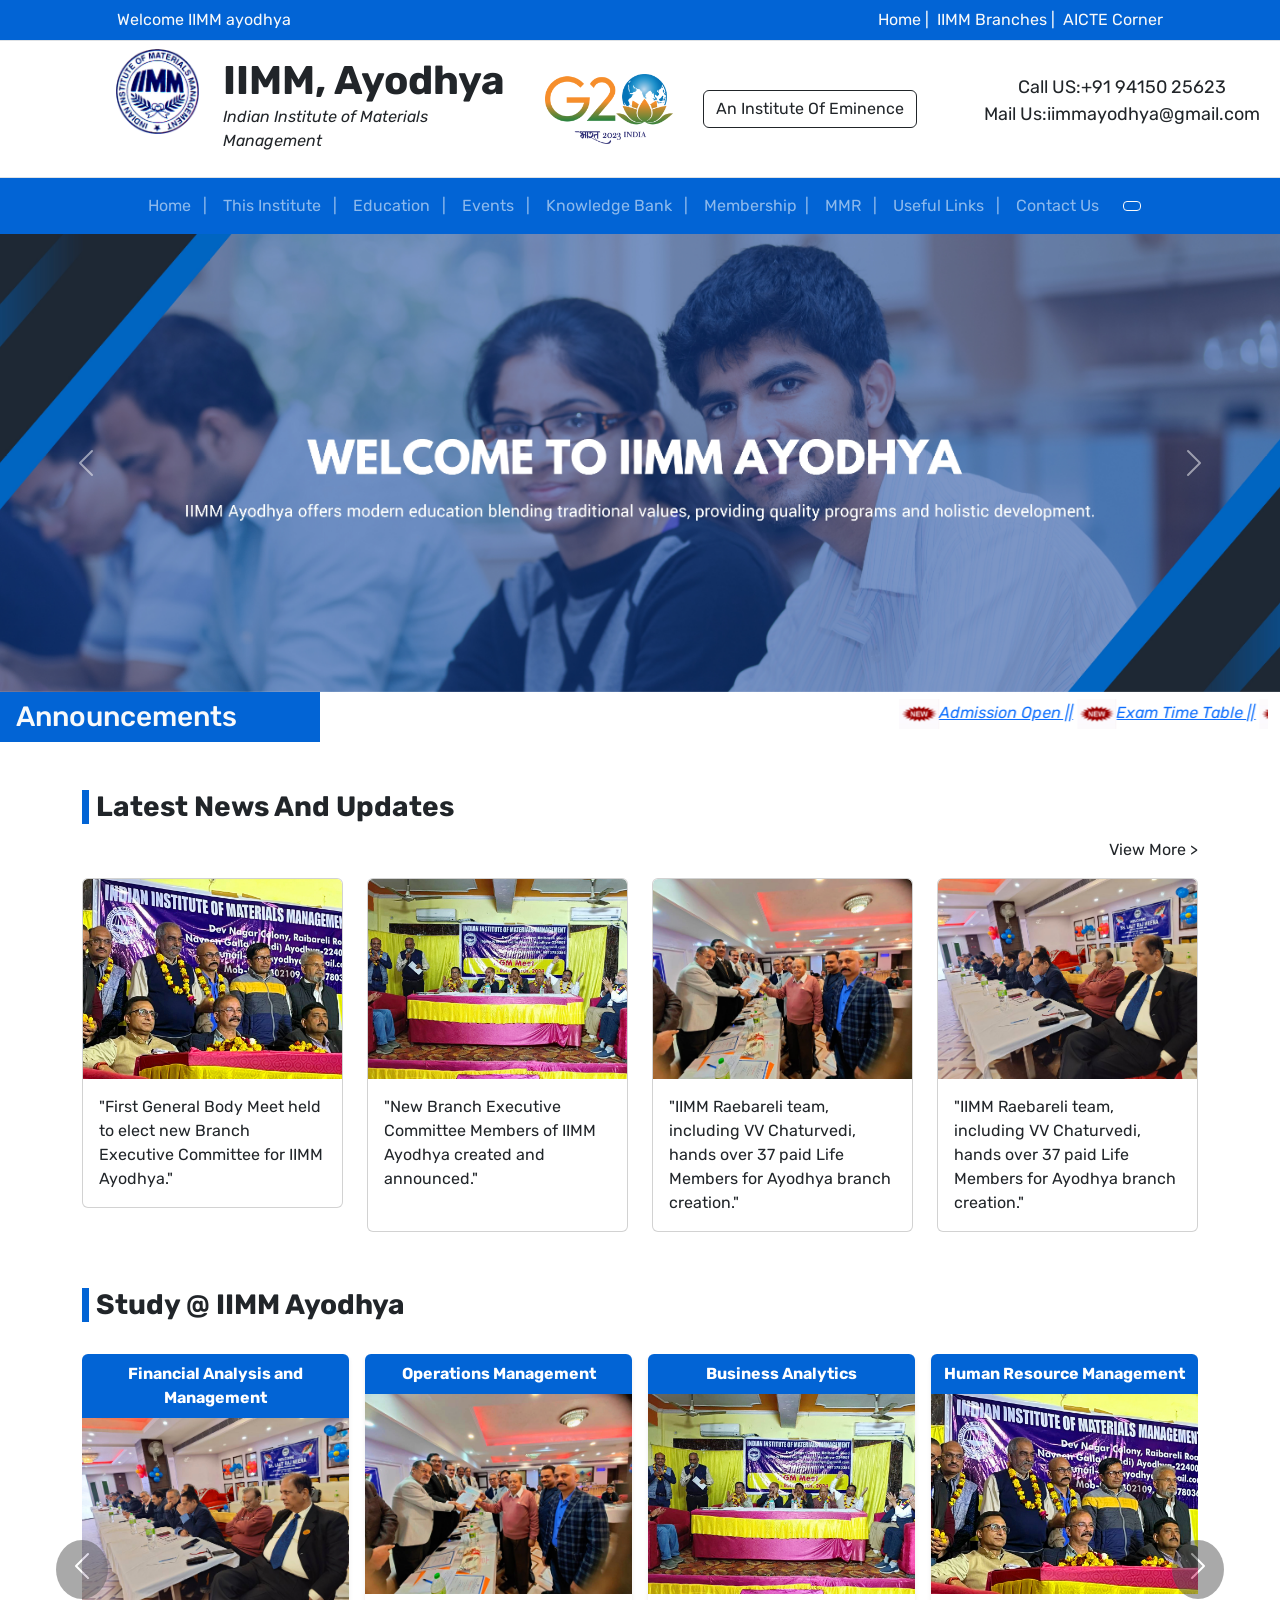
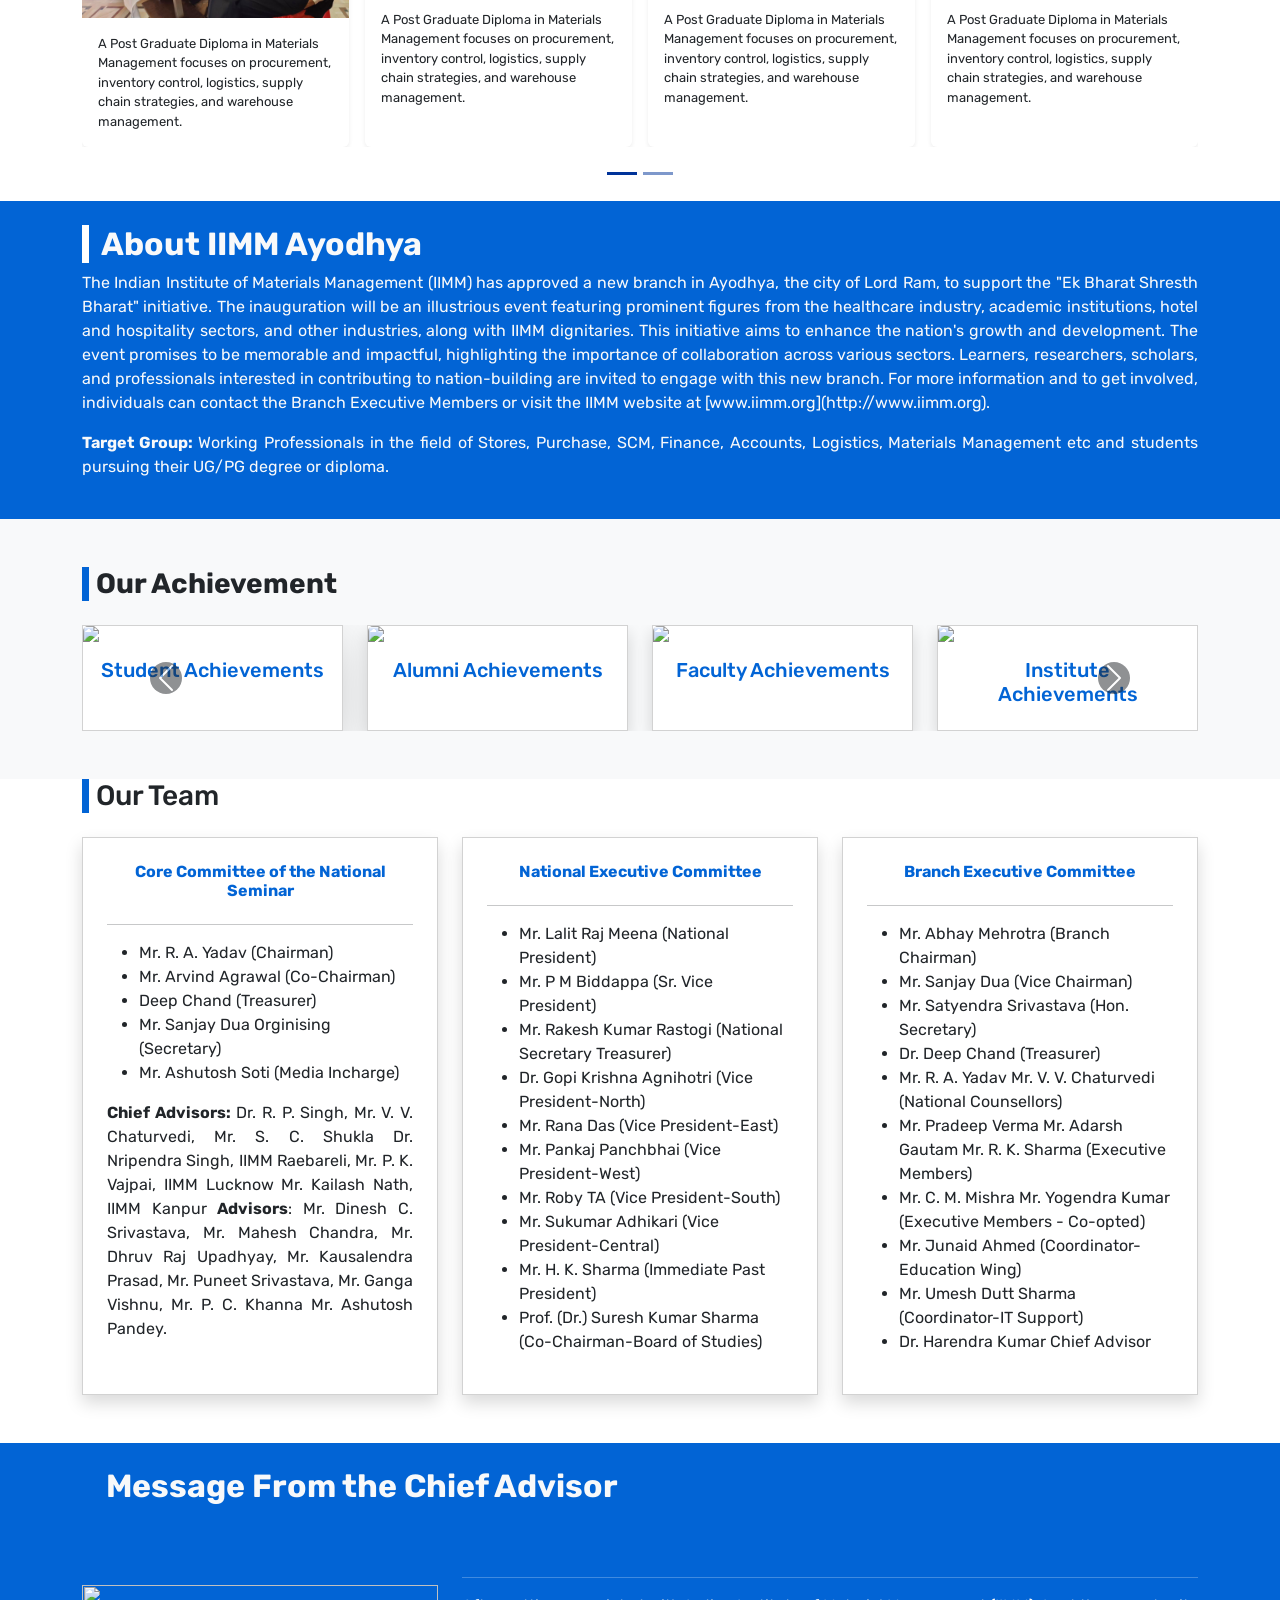
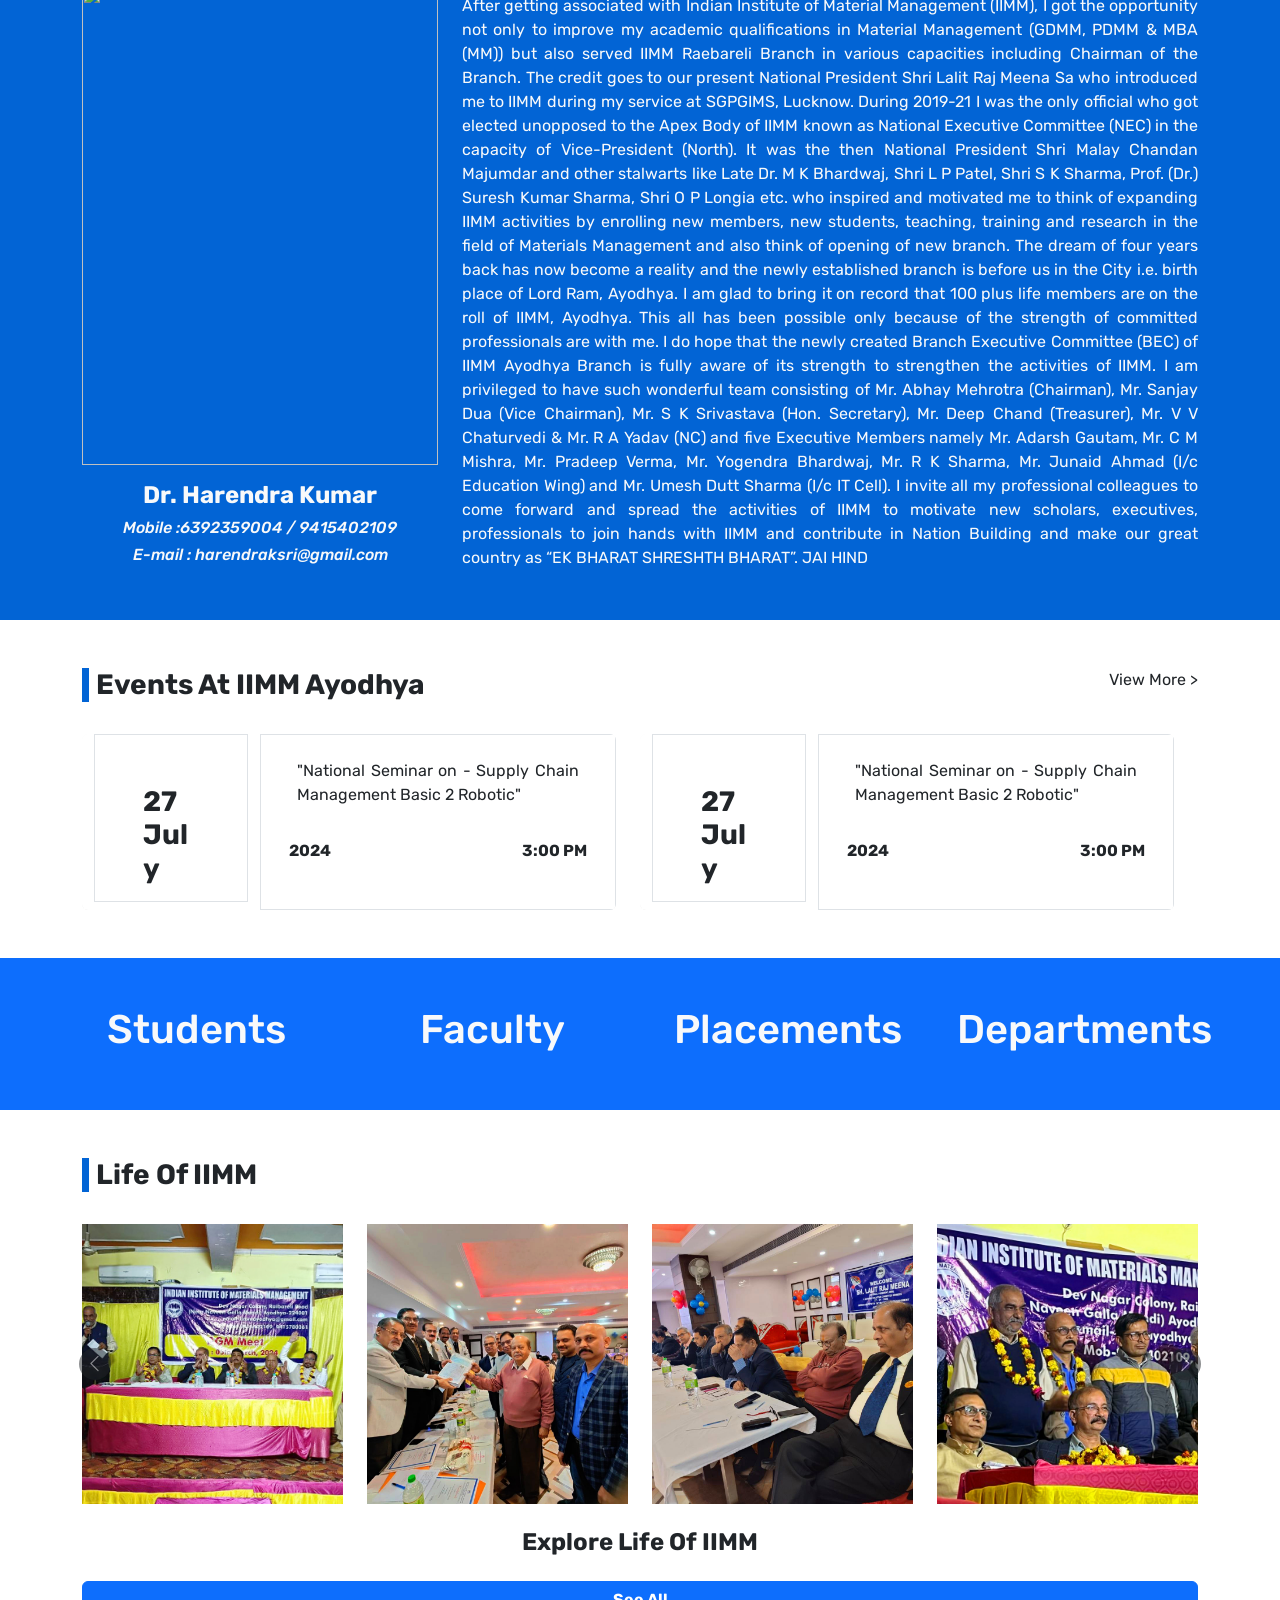
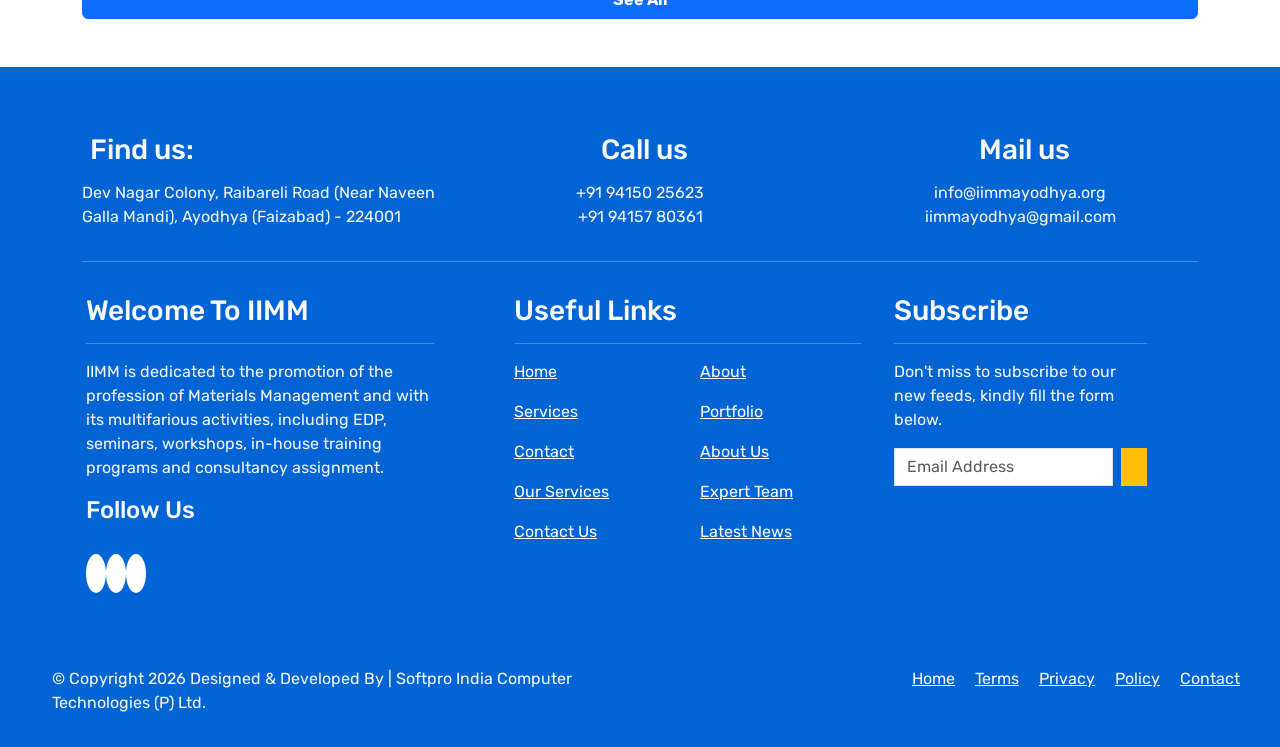
==== commit 8dbea6b3: "Update index.html" ====
--- a/index.html
+++ b/index.html
@@ -251,7 +251,7 @@
           <div class="col-3">
             <div class="card border-0 shadow-sm h-100">
               <div class="text-white text-center fw-bold py-2 navcolor">Business Analytics</div>
-              <img src="https://www.iimmayodhya.org/img/Business.jpg" class="w-100" style="height:200px; object-fit:cover;" alt="">
+              <img src="img/4.jpg" class="w-100" style="height:200px; object-fit:cover;" alt="">
               <div class="card-body">
                 <p class="card-text text-justify" style="font-size:13px;">A Post Graduate Diploma in Materials Management focuses on procurement, inventory control, logistics, supply chain strategies, and warehouse management.</p>
               </div>
@@ -261,7 +261,7 @@
           <div class="col-3">
             <div class="card border-0 shadow-sm h-100">
               <div class="text-white text-center fw-bold py-2  navcolor">Human Resource Management</div>
-              <img src="https://www.iimmayodhya.org/img/couses4.jpg" class="w-100" style="height:200px; object-fit:cover;" alt="">
+              <img src="img/3.jpg" class="w-100" style="height:200px; object-fit:cover;" alt="">
               <div class="card-body">
                 <p class="card-text text-justify" style="font-size:13px;">A Post Graduate Diploma in Materials Management focuses on procurement, inventory control, logistics, supply chain strategies, and warehouse management.</p>
               </div>
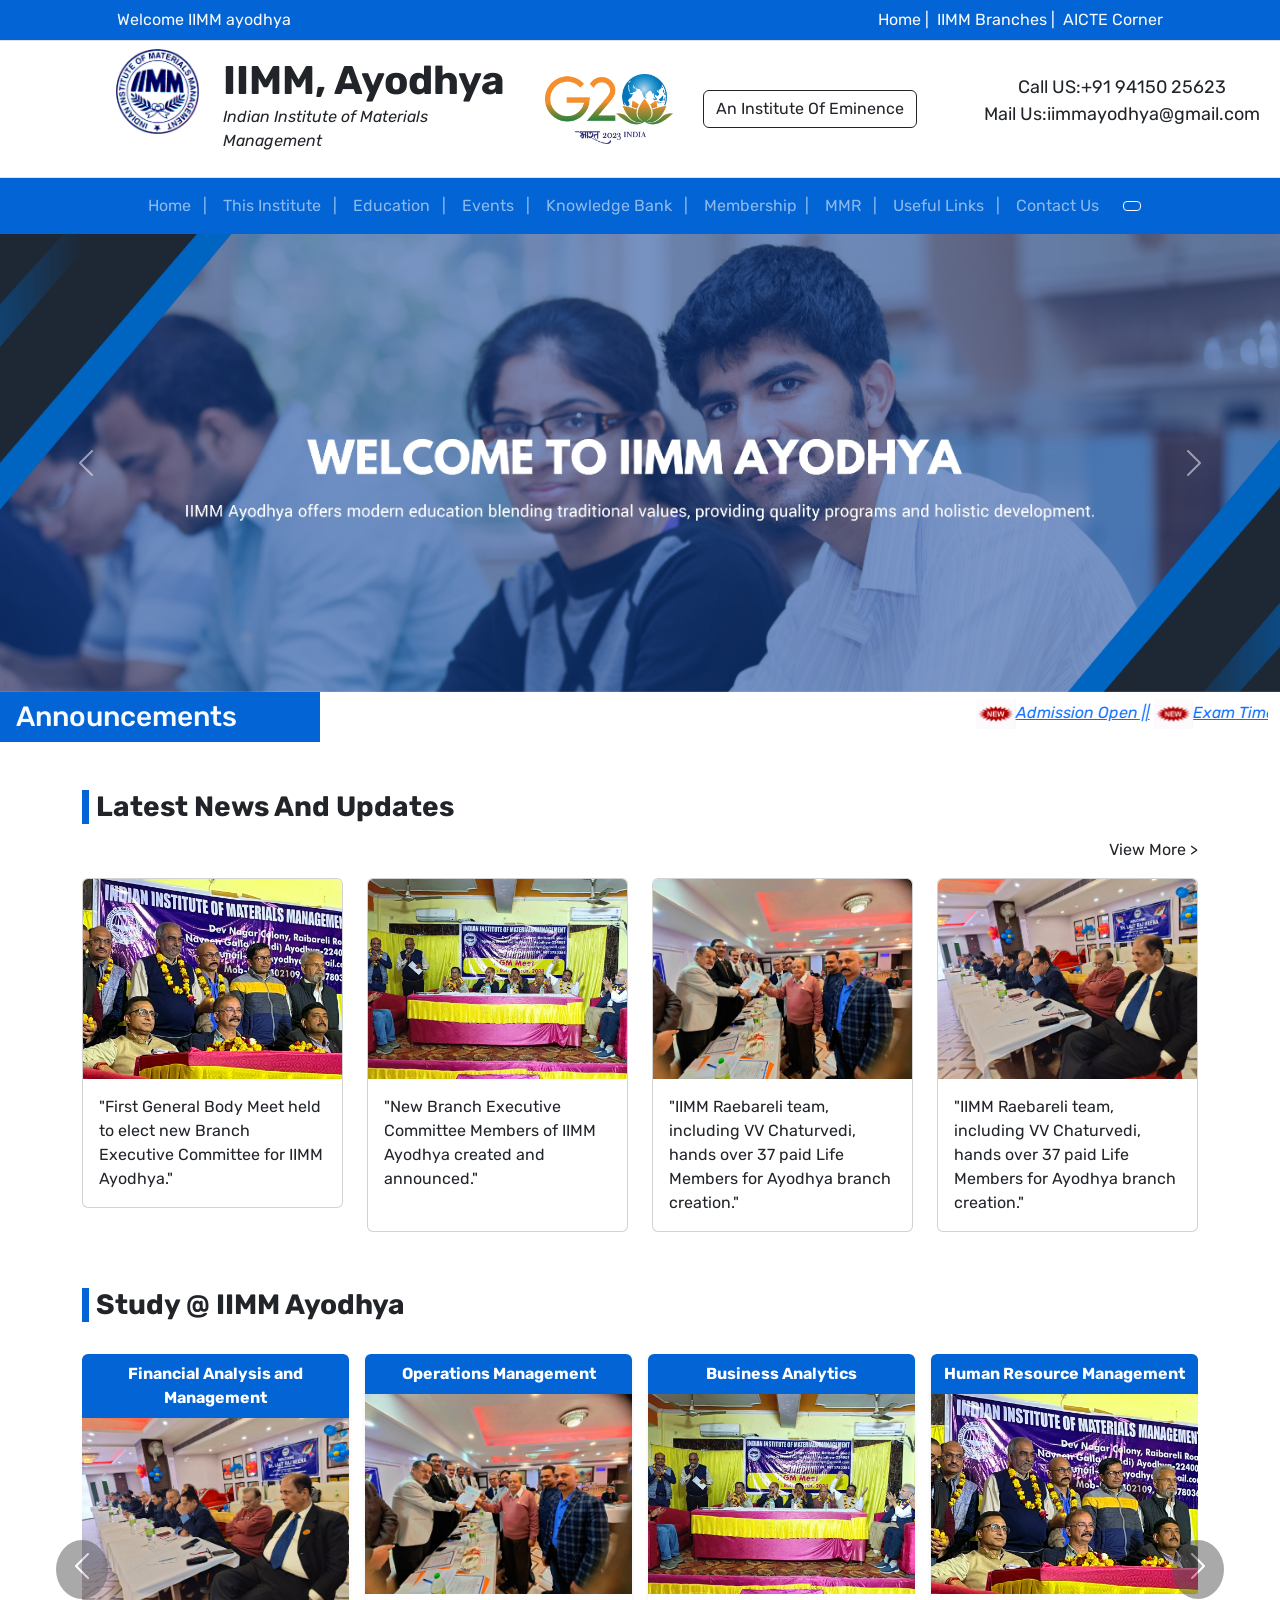
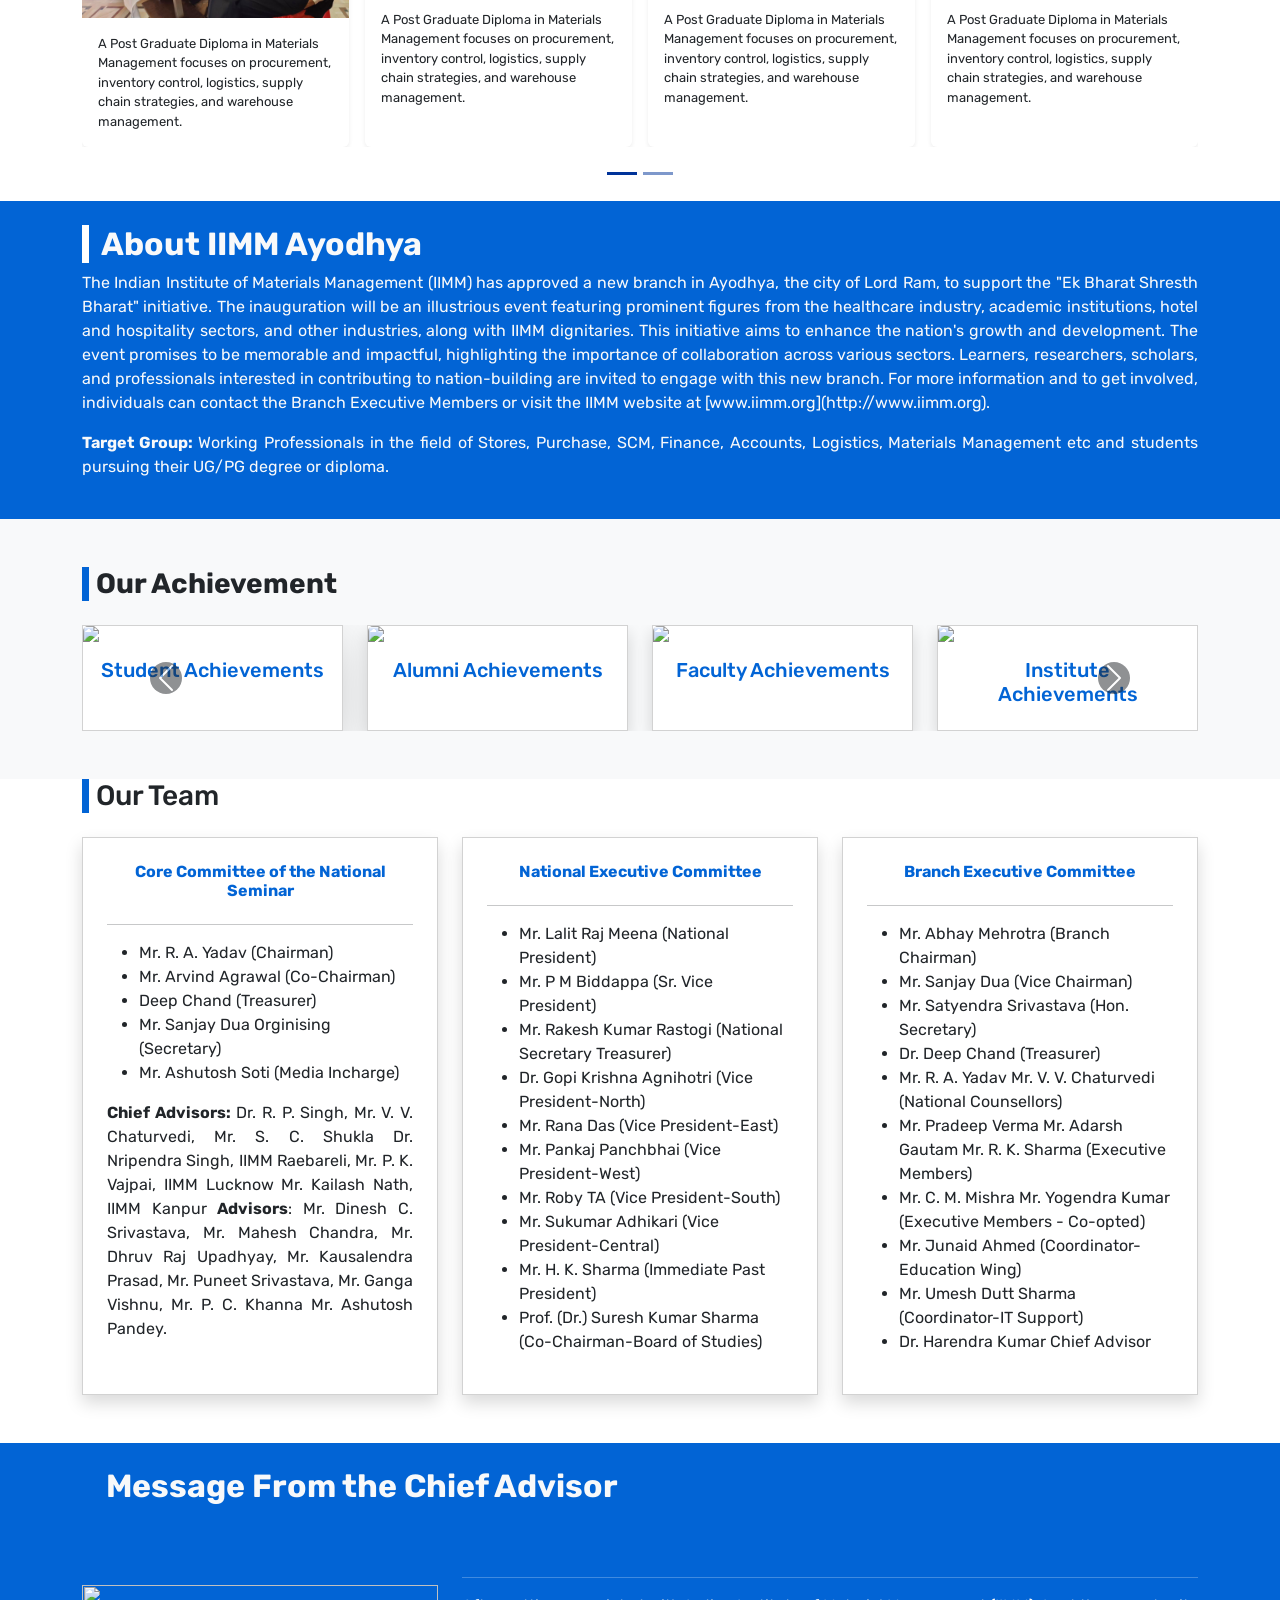
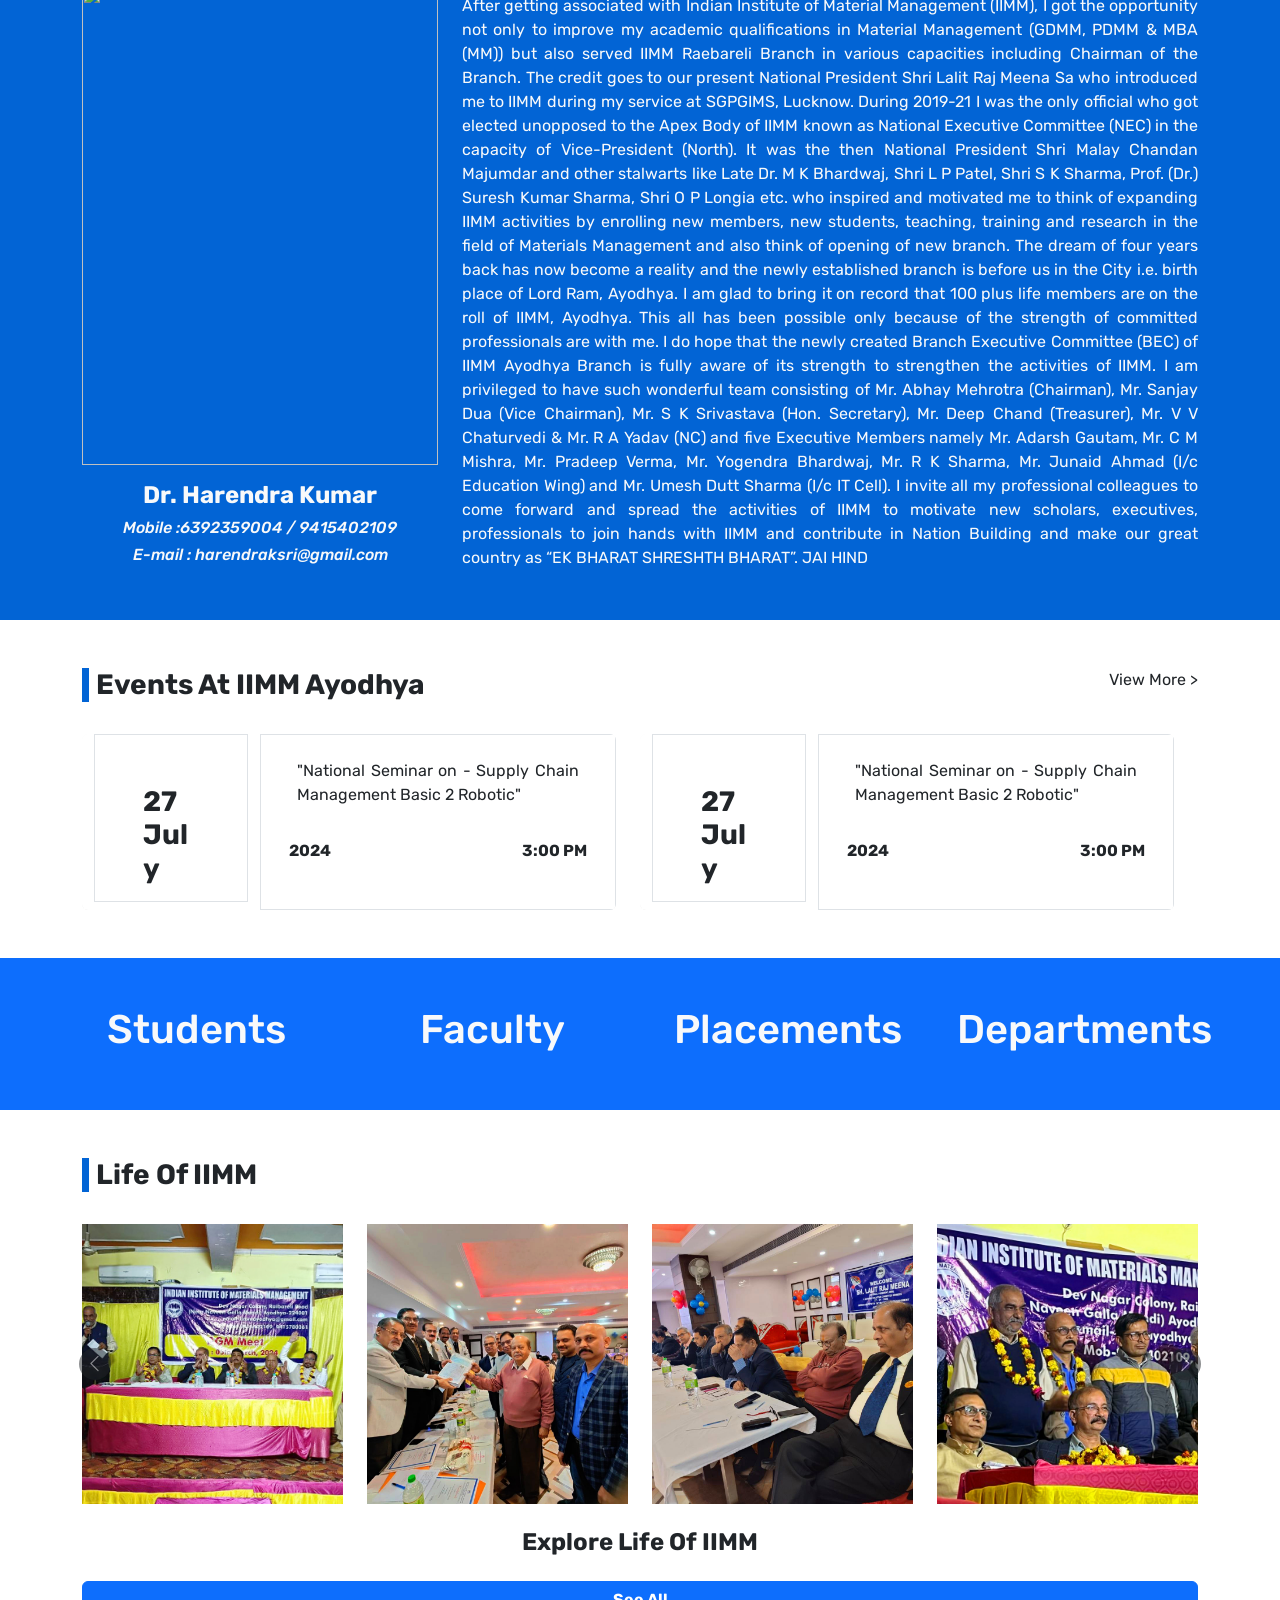
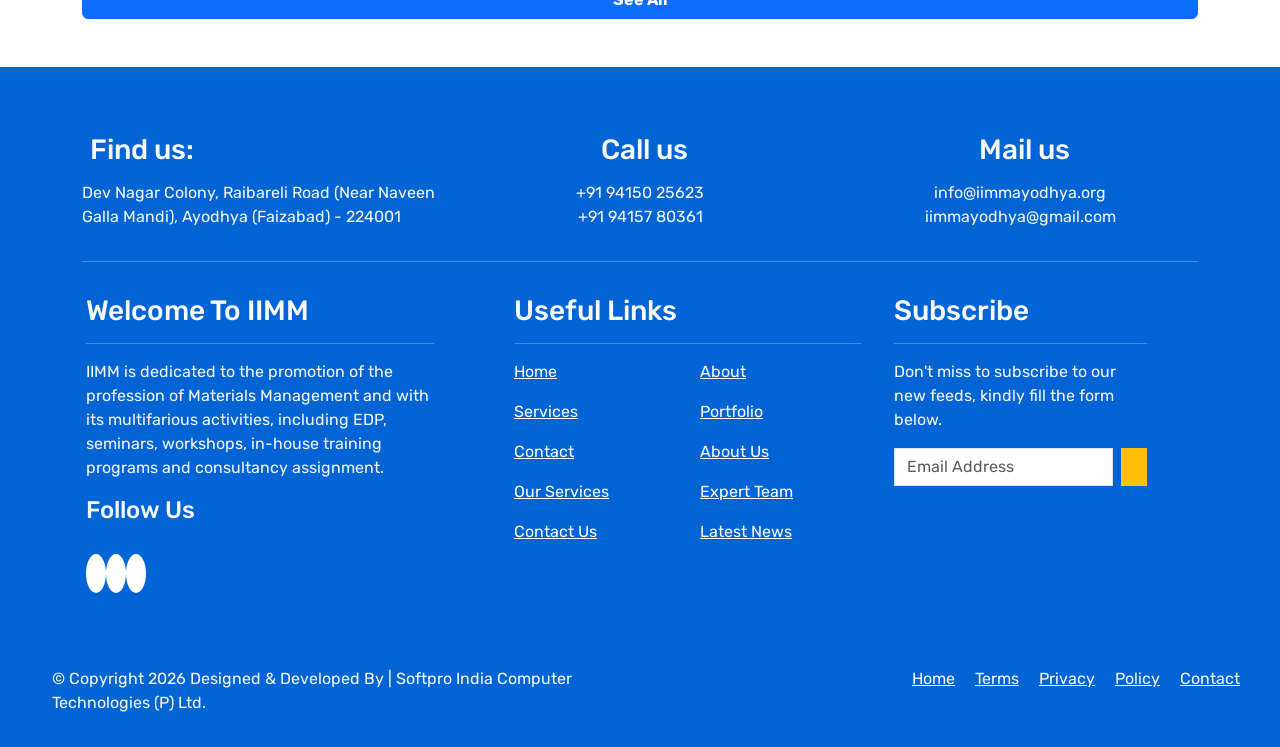
==== commit 56ced232: "Update index.html" ====
--- a/index.html
+++ b/index.html
@@ -2,6 +2,7 @@
 <html lang="en">
 <head>
     <meta charset="UTF-8">
+    
     <meta name="viewport" content="width=device-width, initial-scale=1.0">
     <title>IIMM, Ayodhya II Home</title>
     <link href="img/logo.png" rel="icon">
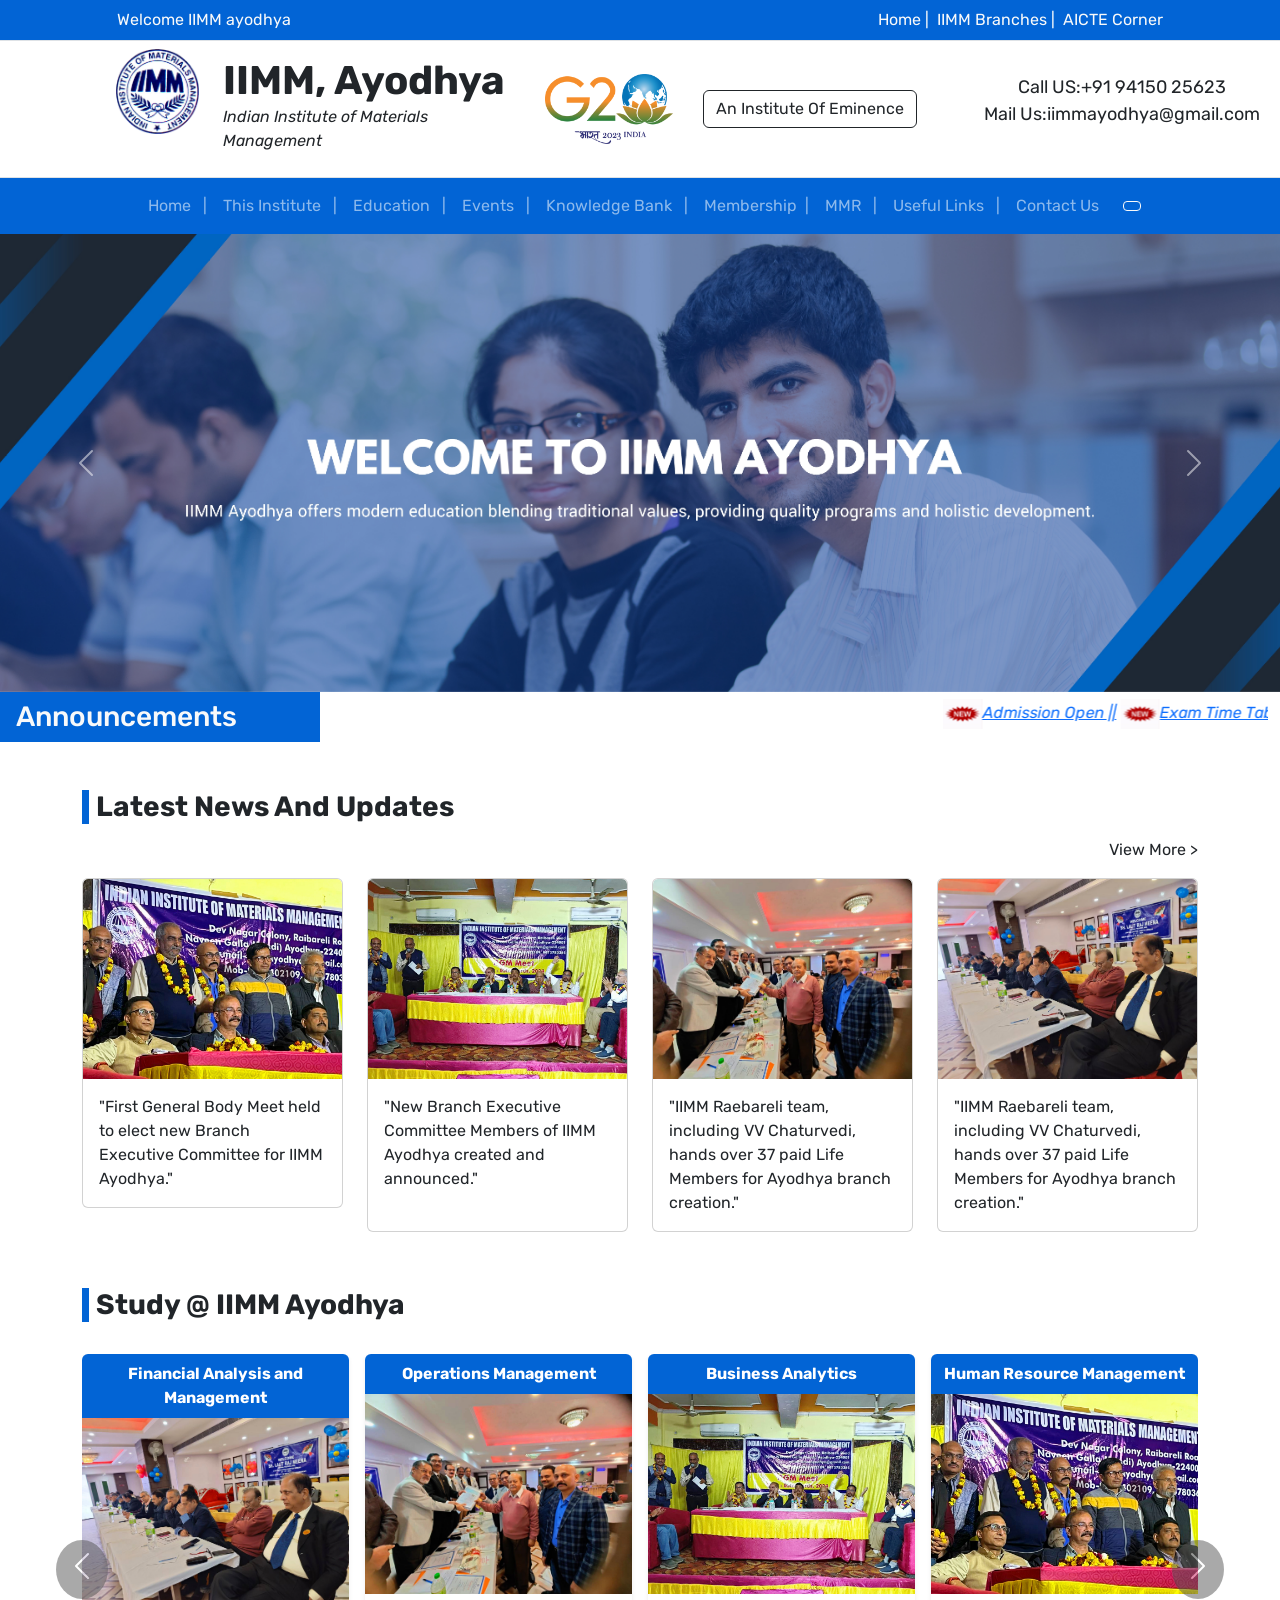
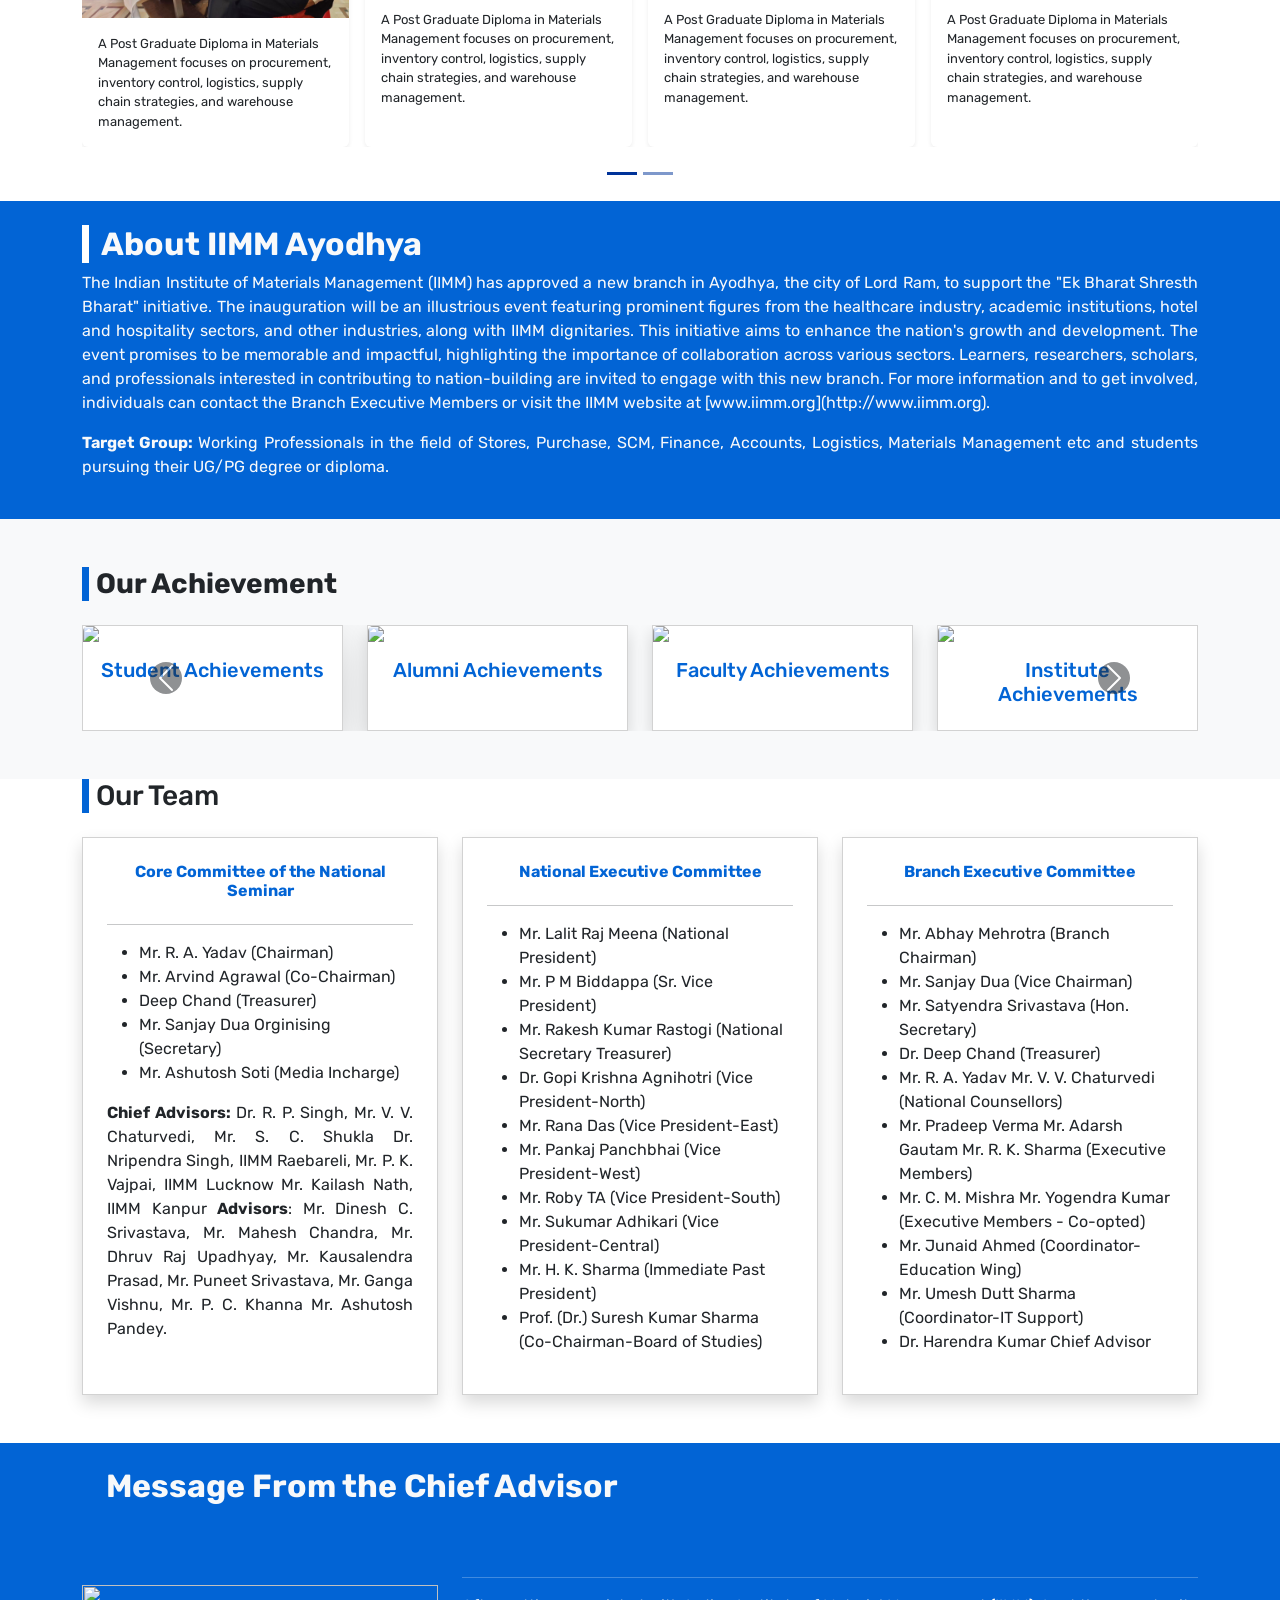
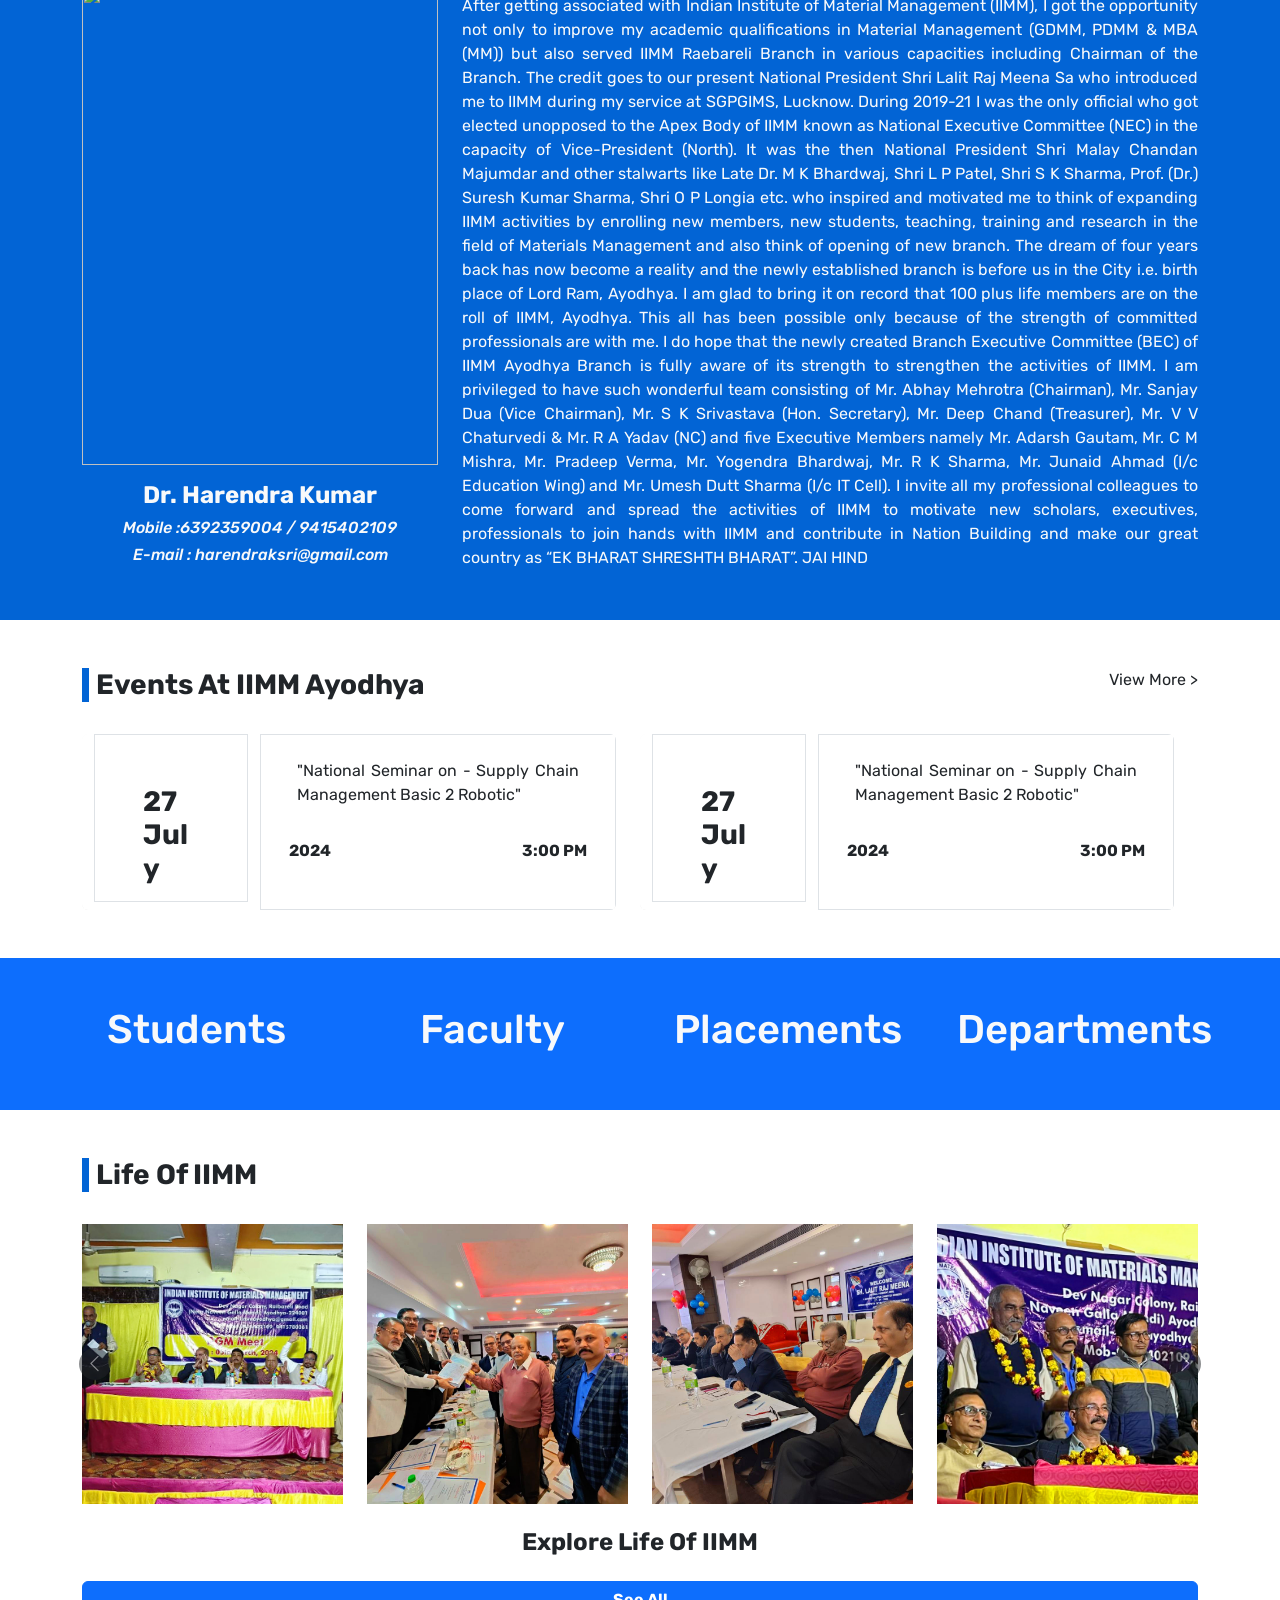
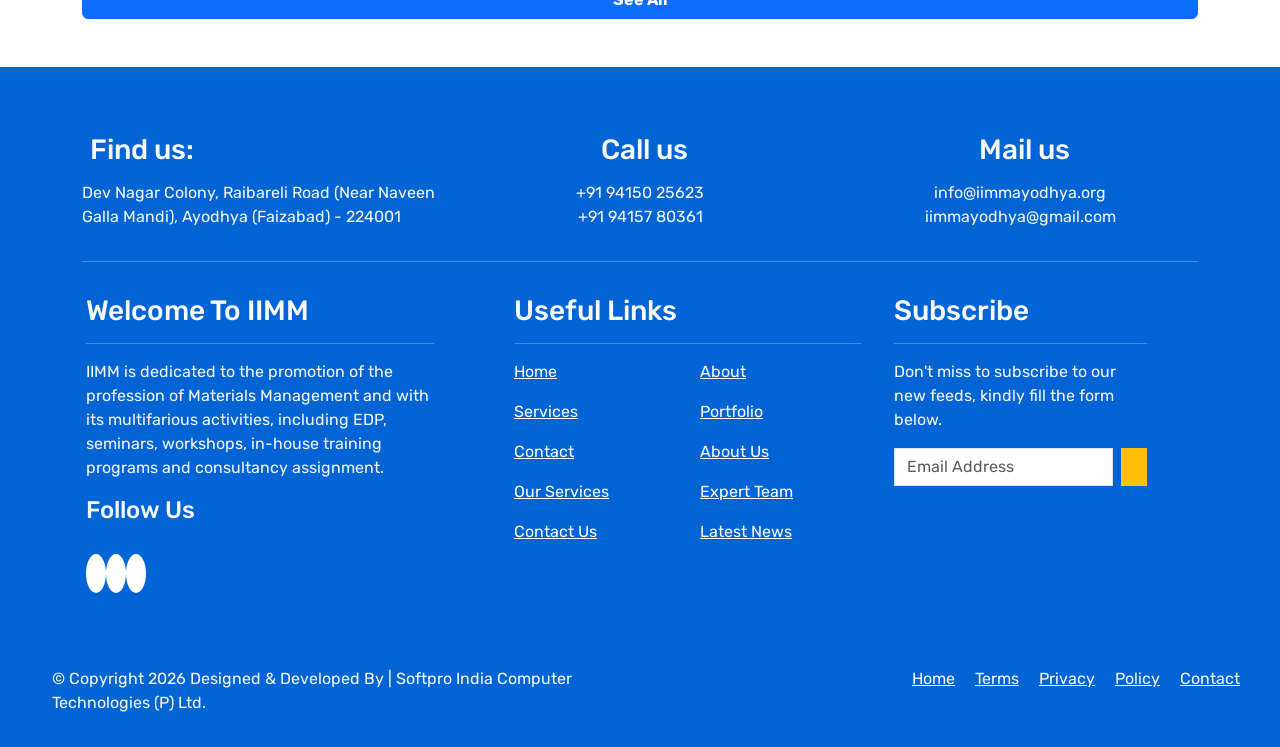
==== commit 6e04a899: "Update index.html" ====
--- a/index.html
+++ b/index.html
@@ -272,7 +272,7 @@
           <div class="col-3">
             <div class="card border-0 shadow-sm h-100">
               <div class="text-white text-center fw-bold py-2 navcolor">Organization Behavior</div>
-              <img src="https://www.iimmayodhya.org/img/19197087.jpg" class="w-100" style="height:200px; object-fit:cover;" alt="">
+              <img src="img/2.jpg" class="w-100" style="height:200px; object-fit:cover;" alt="">
               <div class="card-body">
                 <p class="card-text text-justify" style="font-size:13px;">A Post Graduate Diploma in Materials Management focuses on procurement, inventory control, logistics, supply chain strategies, and warehouse management.</p>
               </div>
@@ -282,7 +282,7 @@
           <div class="col-3">
             <div class="card border-0 shadow-sm h-100">
               <div class="text-white text-center fw-bold py-2 navcolor">Business Economics</div>
-              <img src="https://www.iimmayodhya.org/img/courseslast.jpg" class="w-100" style="height:200px; object-fit:cover;" alt="">
+              <img src="img/1.jpg" class="w-100" style="height:200px; object-fit:cover;" alt="">
               <div class="card-body">
                 <p class="card-text text-justify" style="font-size:13px;">A Post Graduate Diploma in Materials Management focuses on procurement, inventory control, logistics, supply chain strategies, and warehouse management.</p>
               </div>
--- a/css/style.css
+++ b/css/style.css
@@ -14,6 +14,11 @@
 .navcolor{
    background-color: rgb(2, 100, 213);
 }
+
+
+
+
+
 .h3{
     border-left:7px solid rgb(2, 100, 213);
     padding-left: 7px;
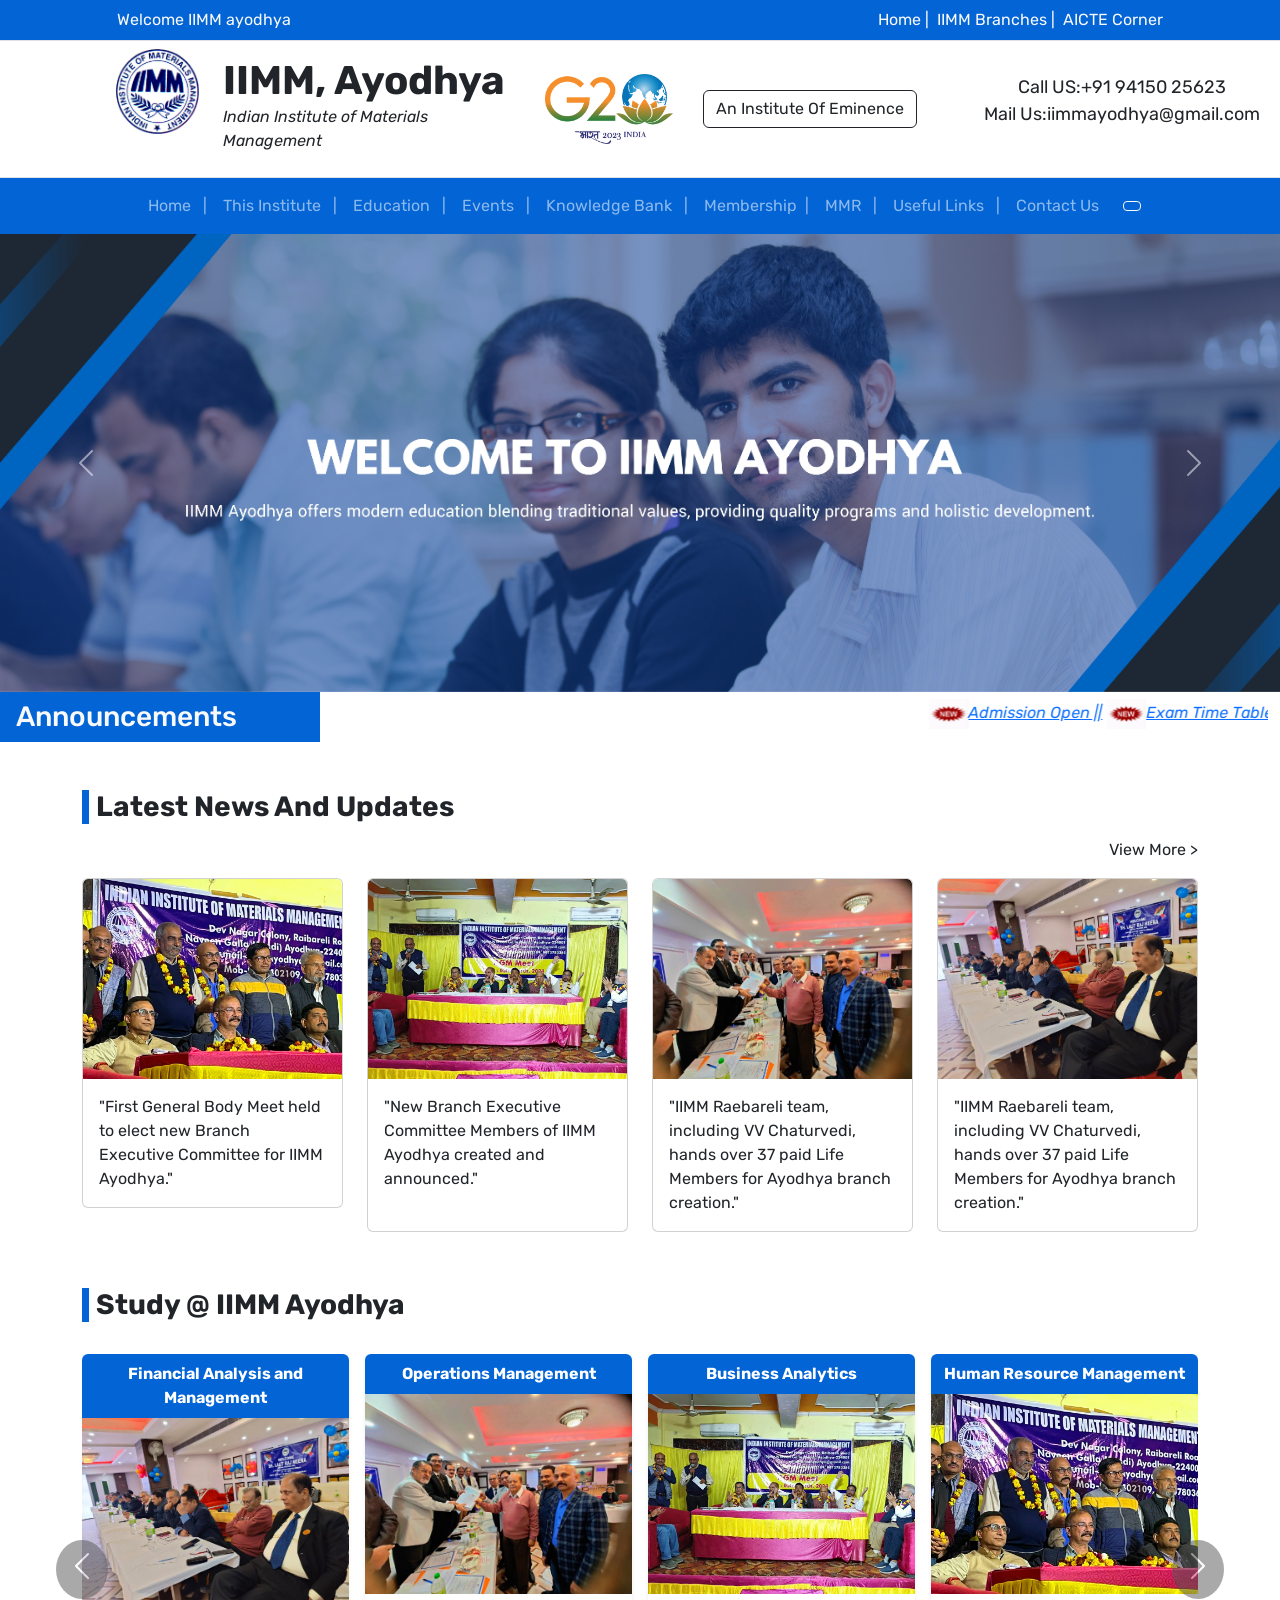
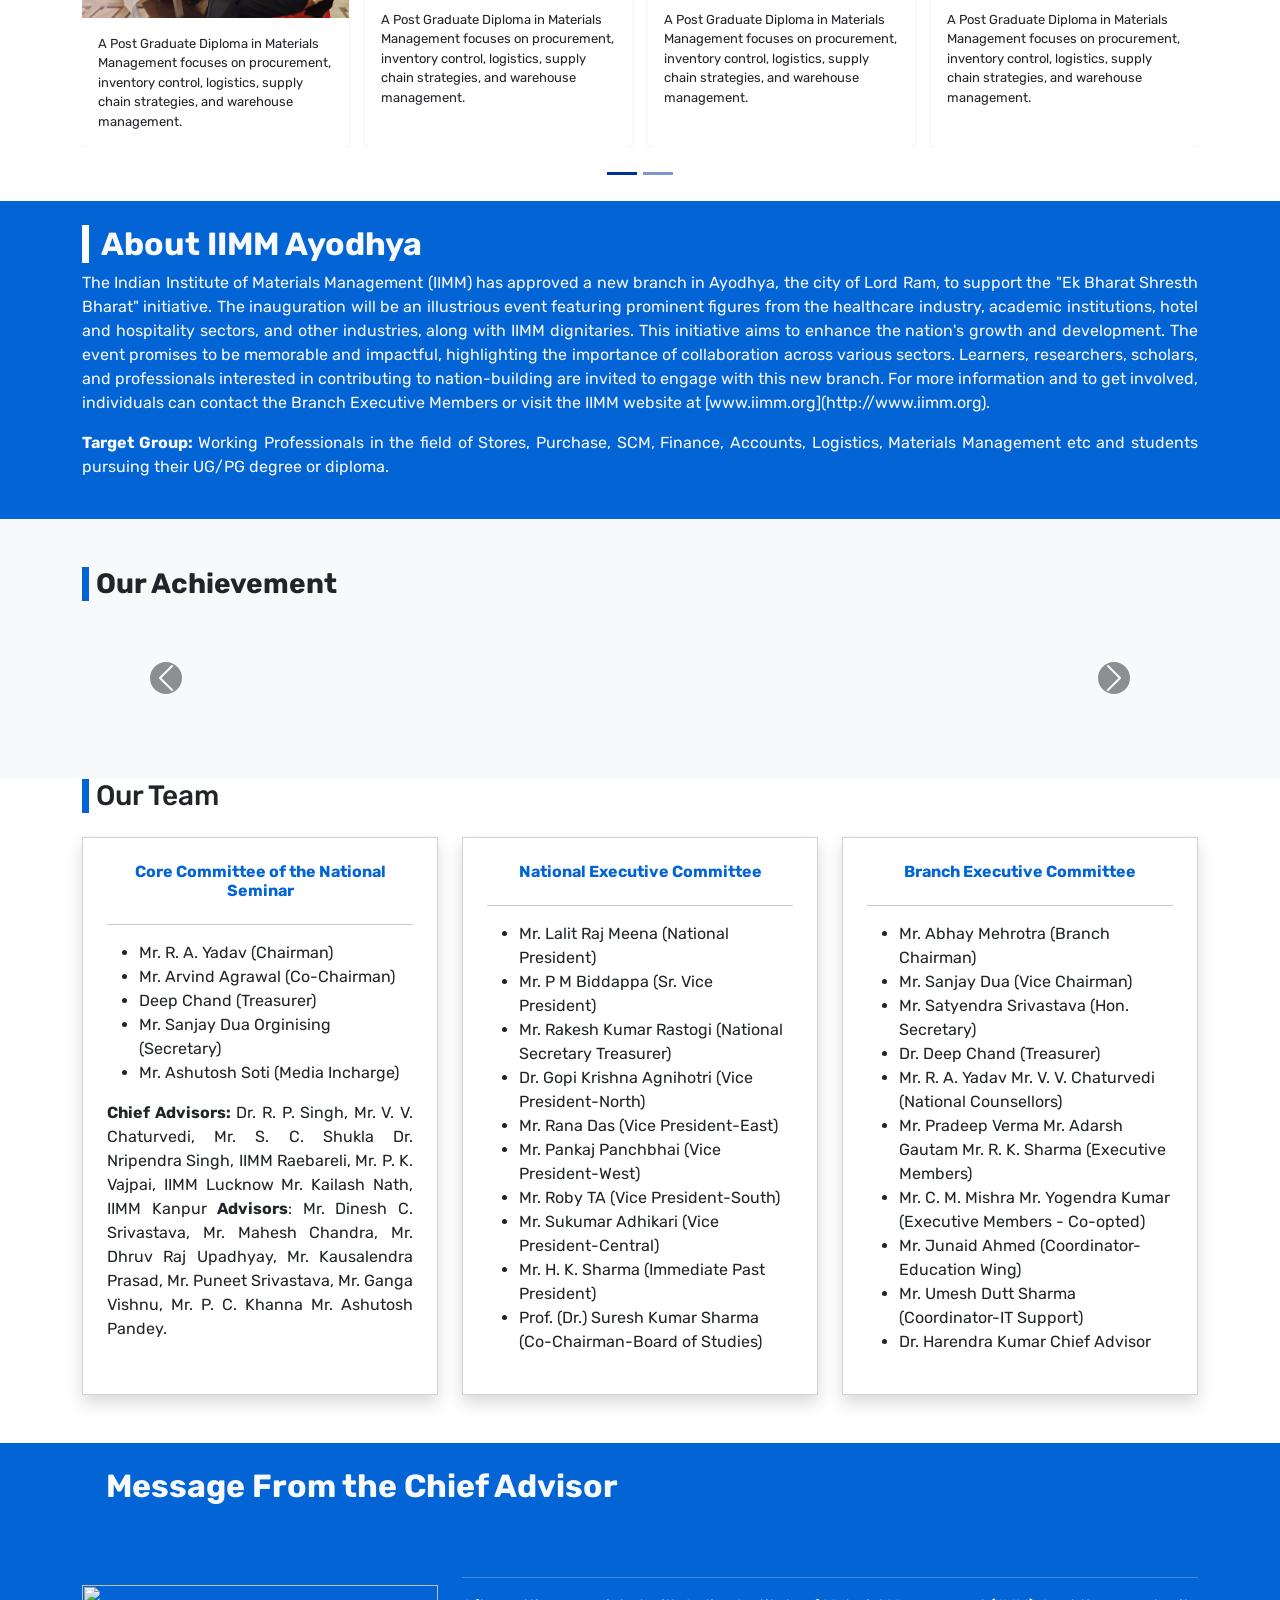
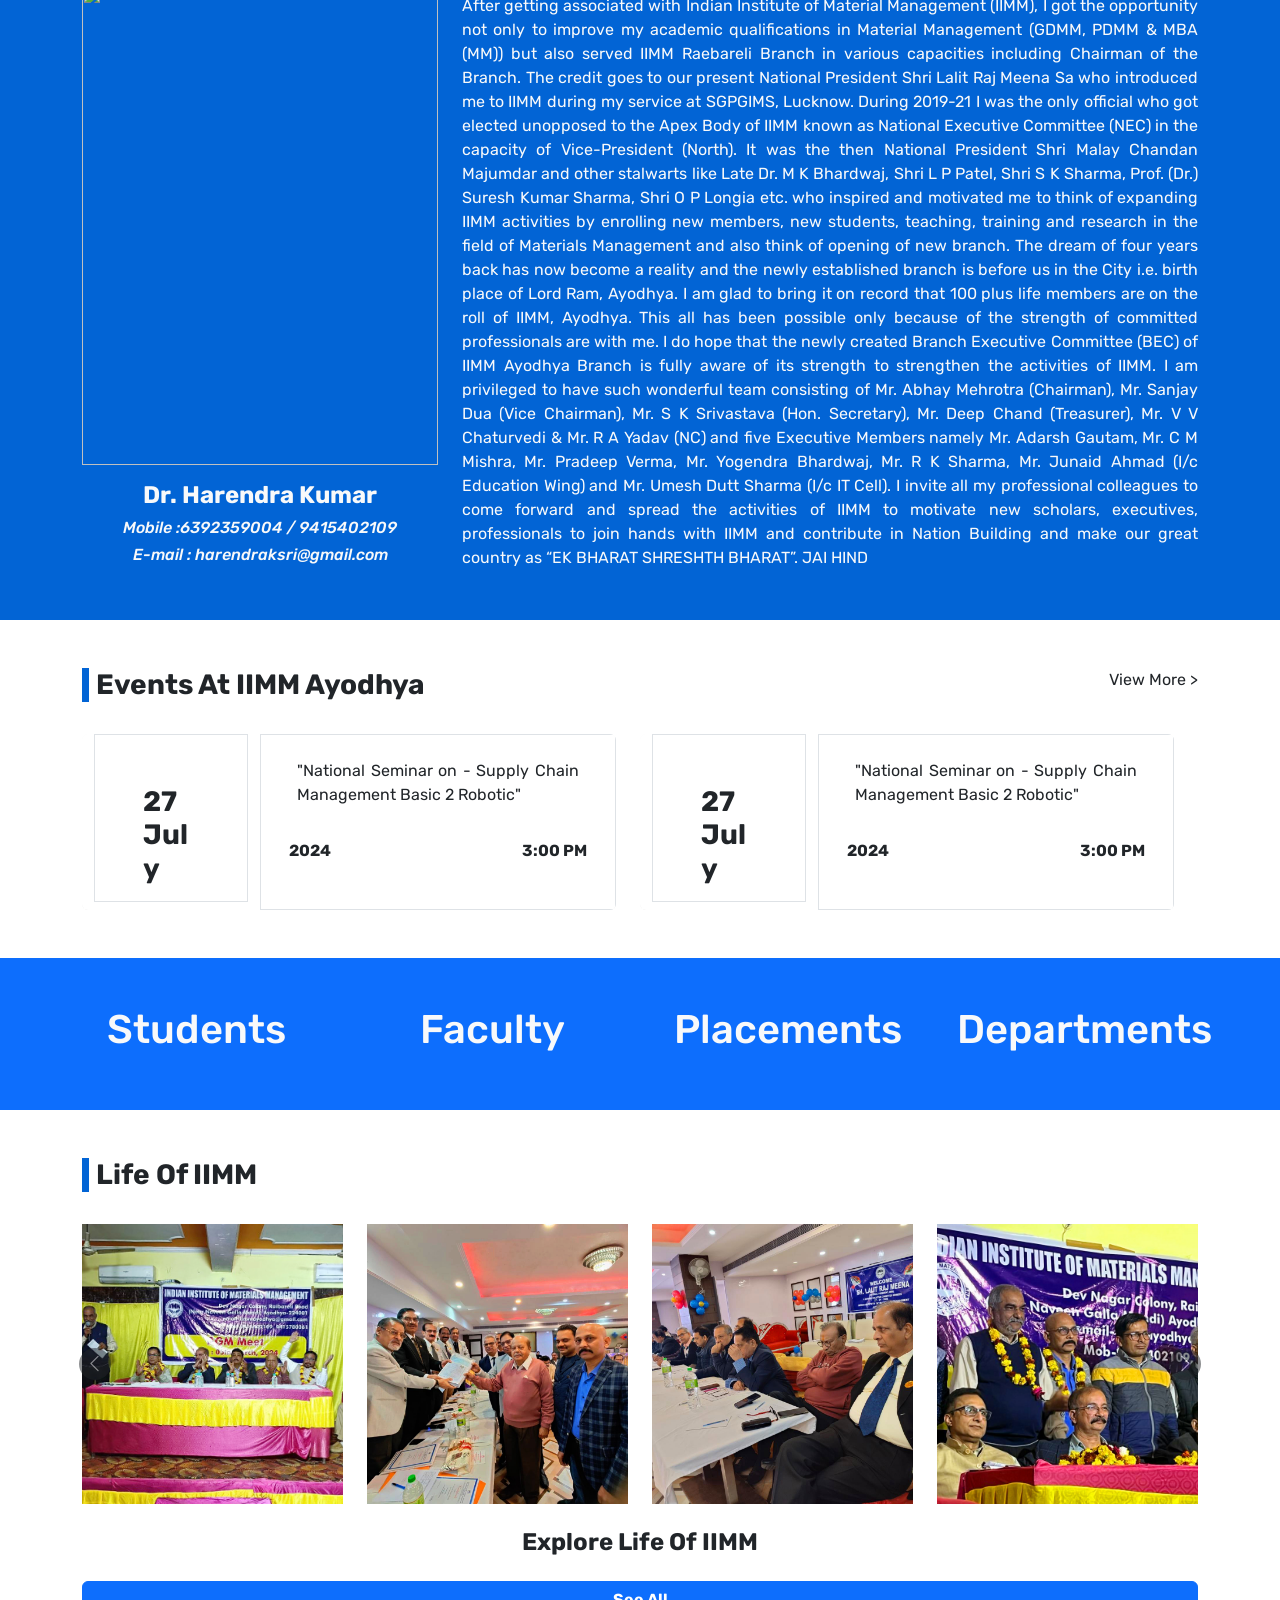
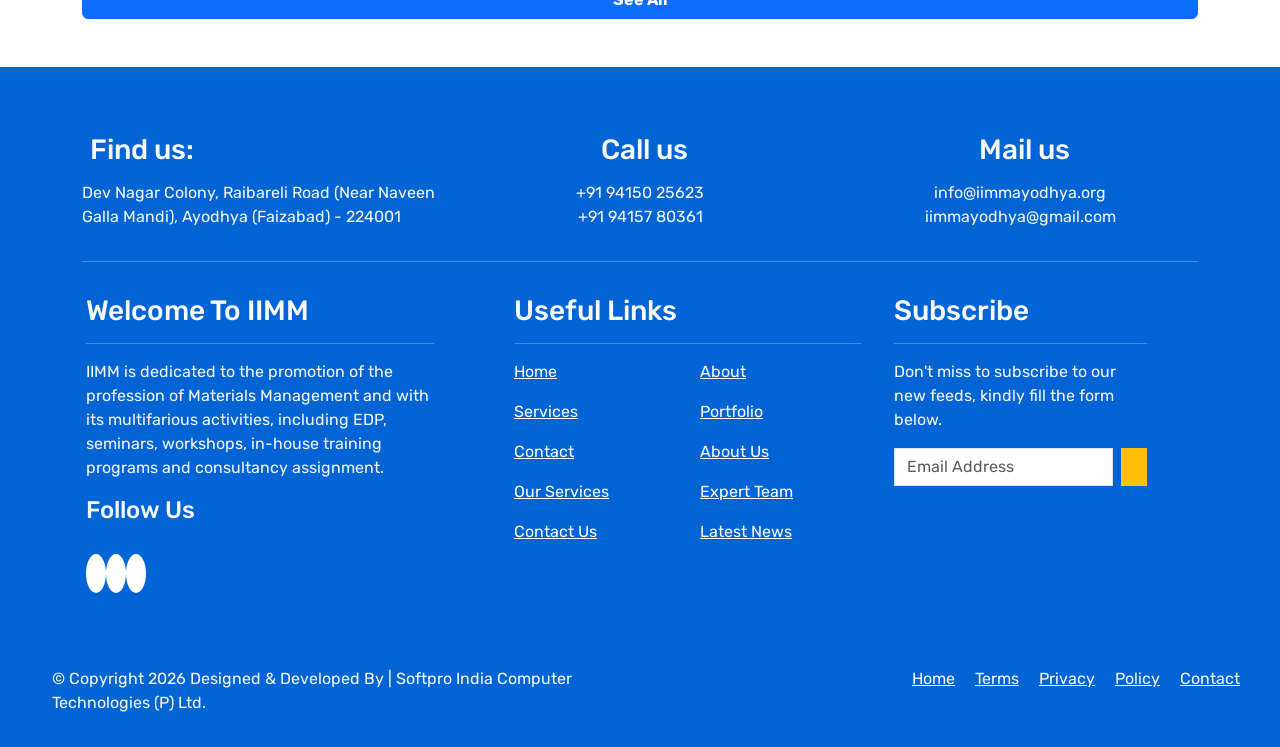
==== commit 6a74625d: "Update index.html" ====
--- a/index.html
+++ b/index.html
@@ -347,7 +347,7 @@
         <!-- Card 1 -->
         <div class="col-sm-3">
           <div class="card h-100 shadow-lg rounded-0">
-            <img src="https://www.iimmayodhya.org/img/achivewnt1.jpg" class="card-img-top">
+            <img src="https://images.unsplash.com/photo-1606761568499-6d2451b23c66?w=600&auto=format&fit=crop&q=60&ixlib=rb-4.1.0&ixid=M3wxMjA3fDB8MHxzZWFyY2h8Nnx8c3R1ZGVudHxlbnwwfHwwfHx8MA%3D%3D" class="card-img-top">
             <div class="card-body">
               <h5 class="card-title text-center text">Student Achievements</h5>
             </div>
@@ -357,7 +357,7 @@
         <!-- Card 2 -->
         <div class="col-sm-3">
           <div class="card h-100 shadow rounded-0">
-            <img src="https://www.iimmayodhya.org/img/achvement2.jpg" class="card-img-top">
+            <img src="https://images.unsplash.com/photo-1522202176988-66273c2fd55f?w=600&auto=format&fit=crop&q=60&ixlib=rb-4.1.0&ixid=M3wxMjA3fDB8MHxzZWFyY2h8MTB8fHN0dWRlbnR8ZW58MHx8MHx8fDA%3D" class="card-img-top">
             <div class="card-body">
               <h5 class="card-title text-center text">Alumni Achievements</h5>
             </div>
@@ -377,7 +377,7 @@
         <!-- Card 4 -->
         <div class="col-sm-3">
           <div class="card h-100 shadow rounded-0">
-            <img src="https://www.iimmayodhya.org/img/achevemnt4.jpg" class="card-img-top">
+            <img src="https://plus.unsplash.com/premium_photo-1691962725086-d1590e379139?w=600&auto=format&fit=crop&q=60&ixlib=rb-4.1.0&ixid=M3wxMjA3fDB8MHxzZWFyY2h8MTN8fHN0dWRlbnR8ZW58MHx8MHx8fDA%3D" class="card-img-top">
             <div class="card-body">
               <h5 class="card-title text-center text">Institute Achievements</h5>
             </div>
@@ -394,7 +394,7 @@
         <!-- Card 2 -->
         <div class="col-sm-3">
           <div class="card h-100 shadow rounded-0">
-            <img src="https://www.iimmayodhya.org/img/achvement2.jpg" class="card-img-top">
+            <img src="https://images.unsplash.com/photo-1522071820081-009f0129c71c?w=600&auto=format&fit=crop&q=60&ixlib=rb-4.1.0&ixid=M3wxMjA3fDB8MHxzZWFyY2h8MTZ8fHN0dWRlbnR8ZW58MHx8MHx8fDA%3D" class="card-img-top">
             <div class="card-body">
               <h5 class="card-title text-center">Alumni Achievements</h5>
             </div>
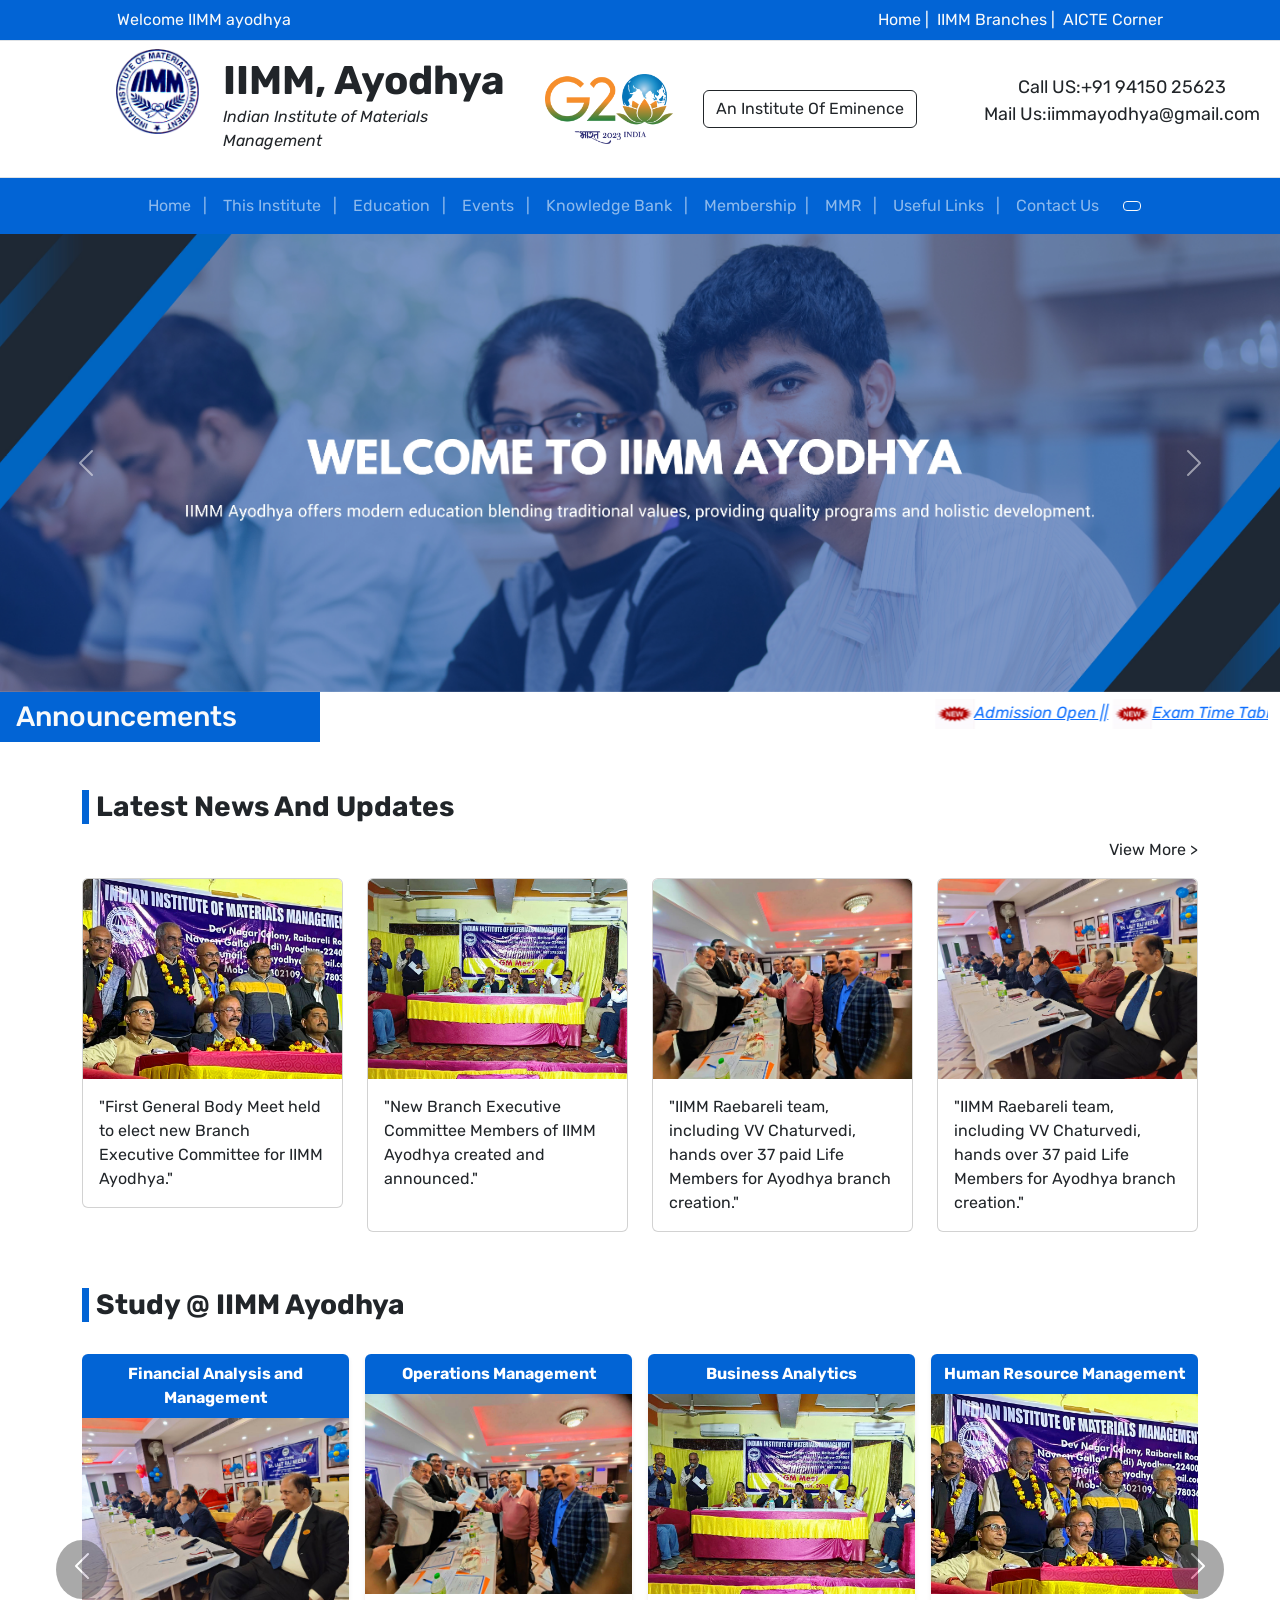
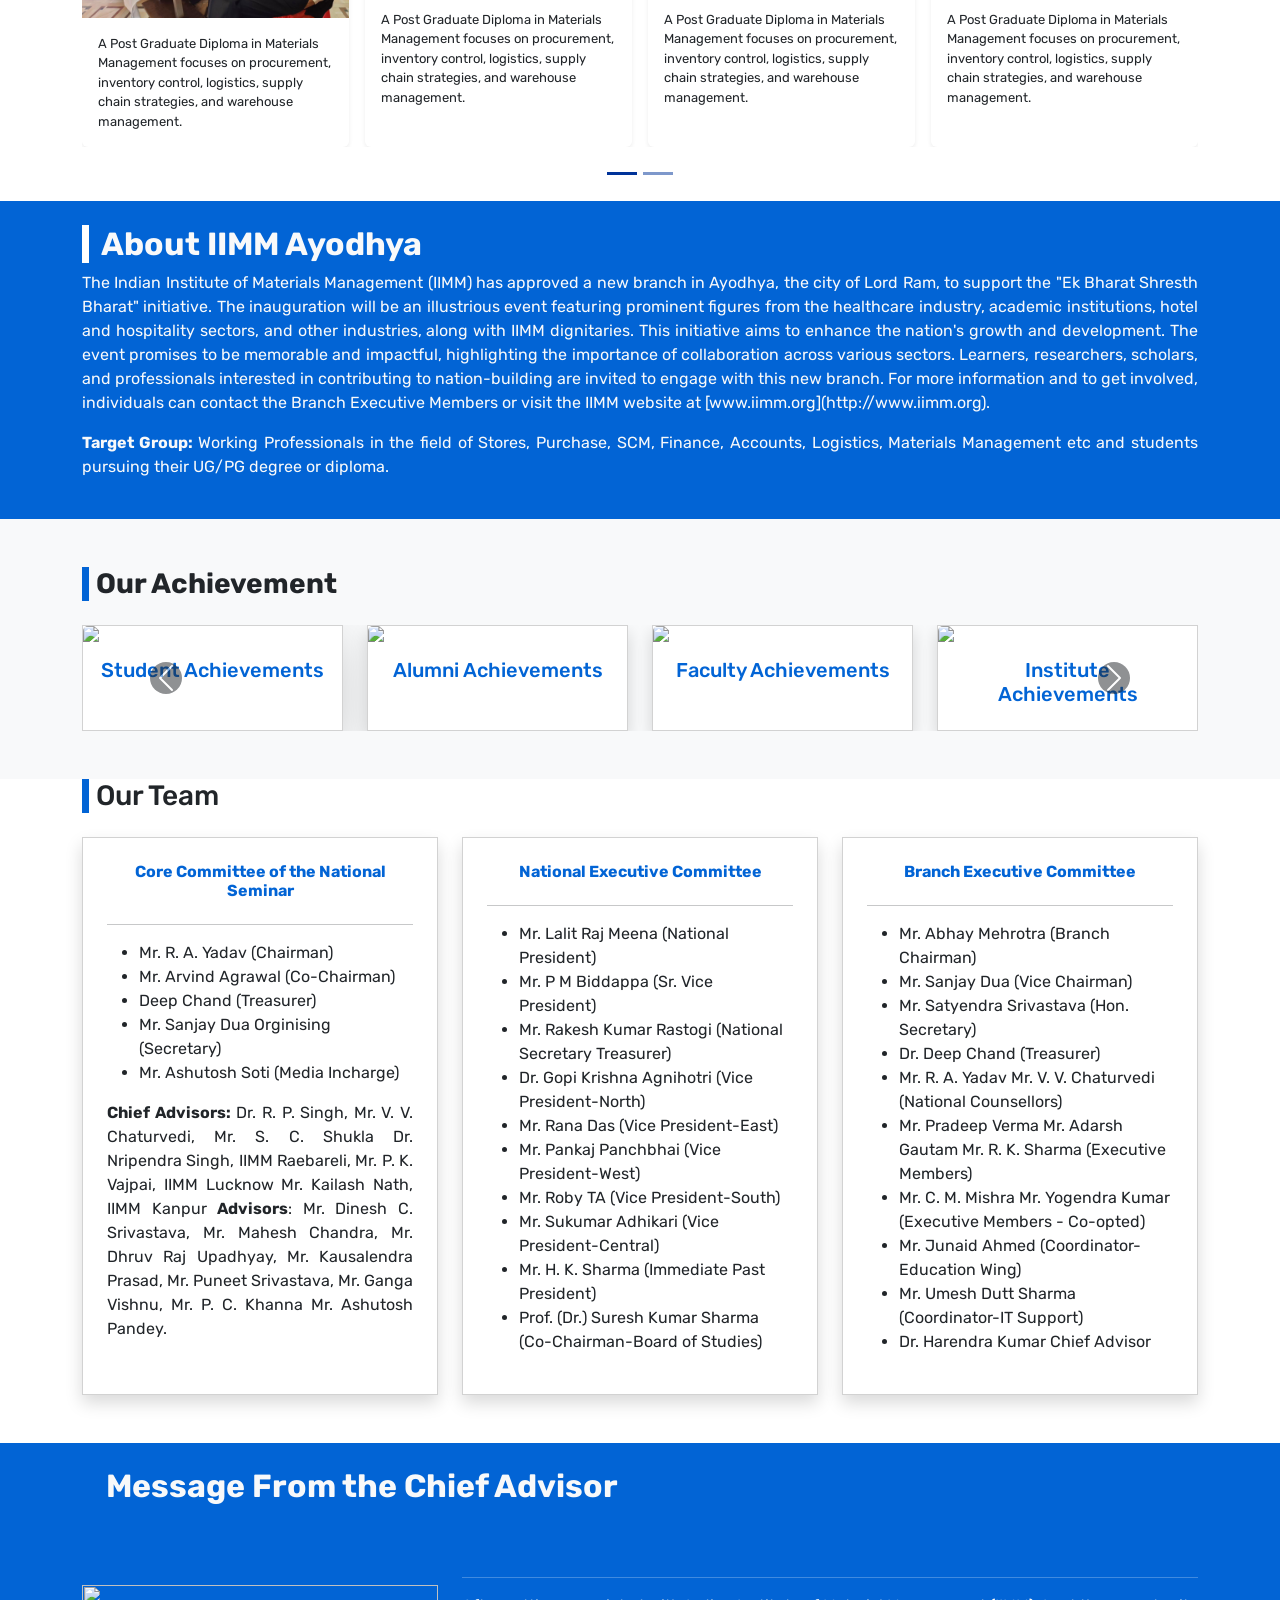
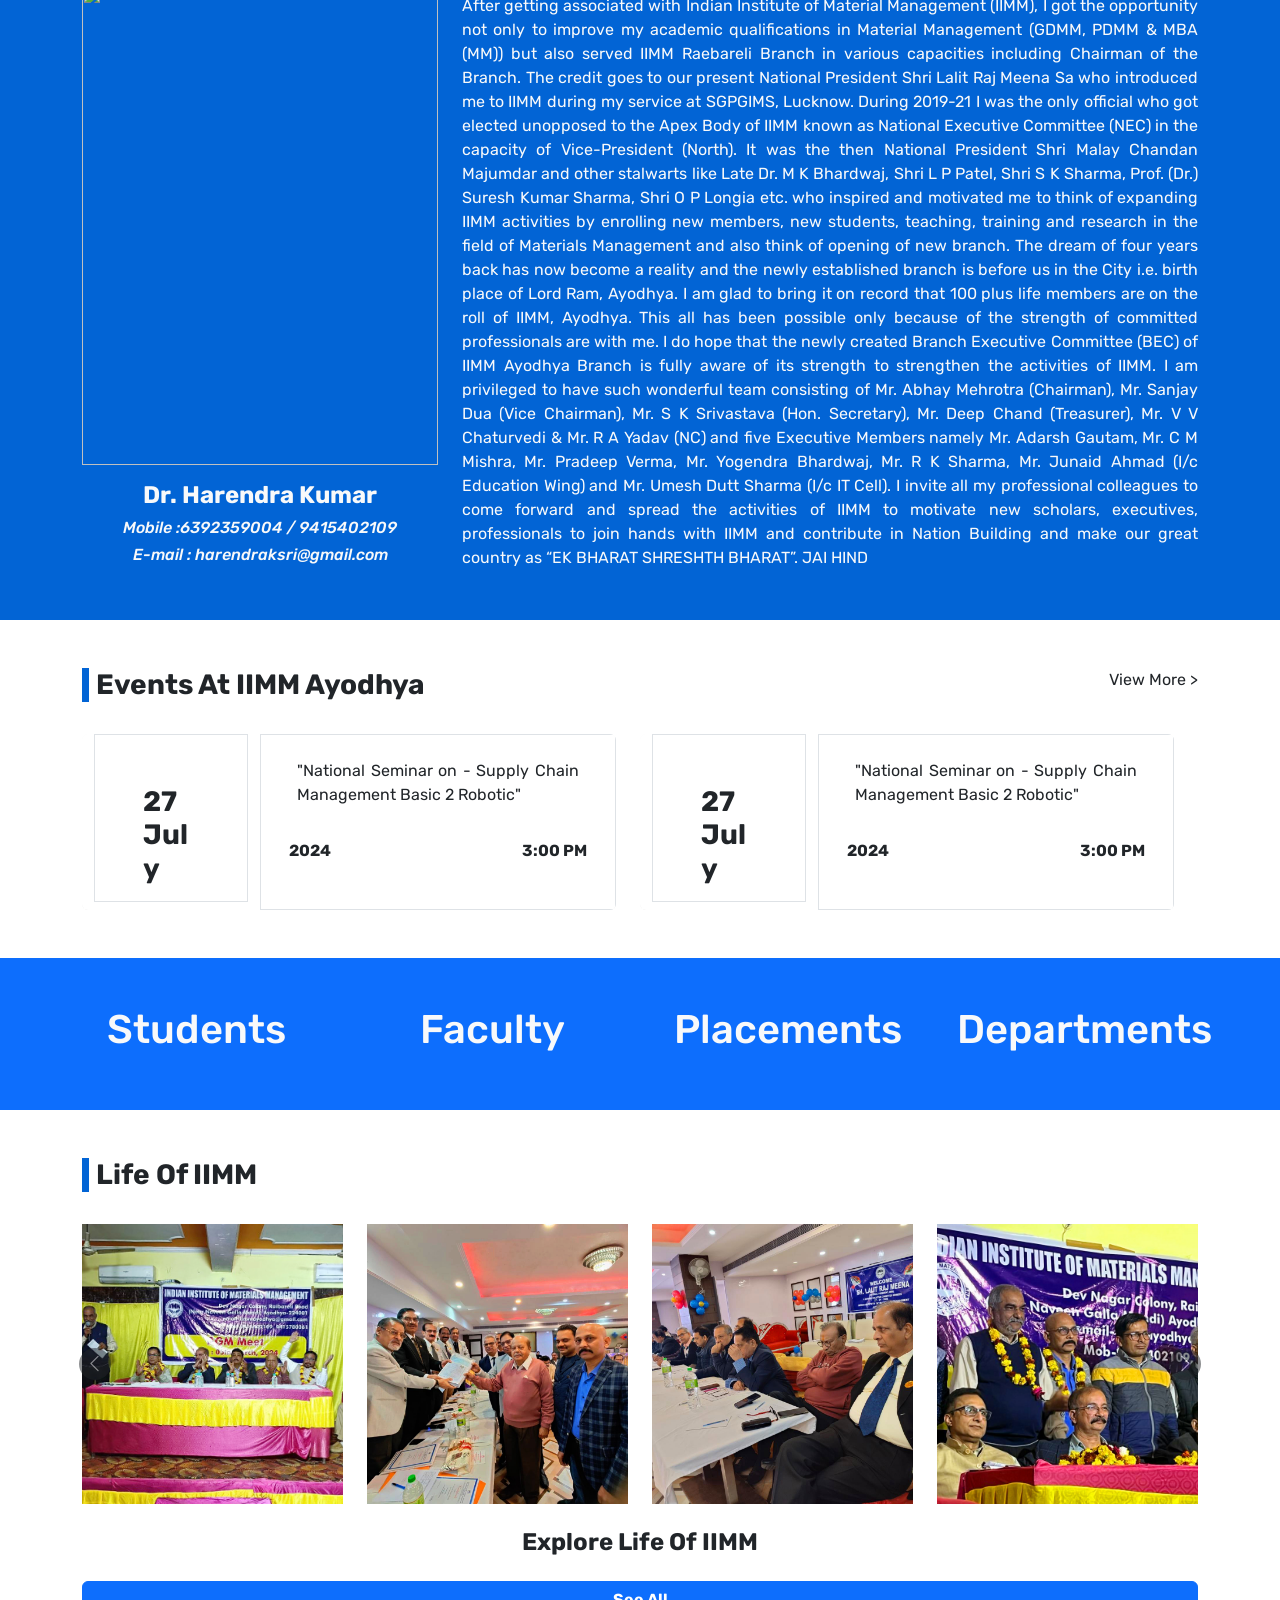
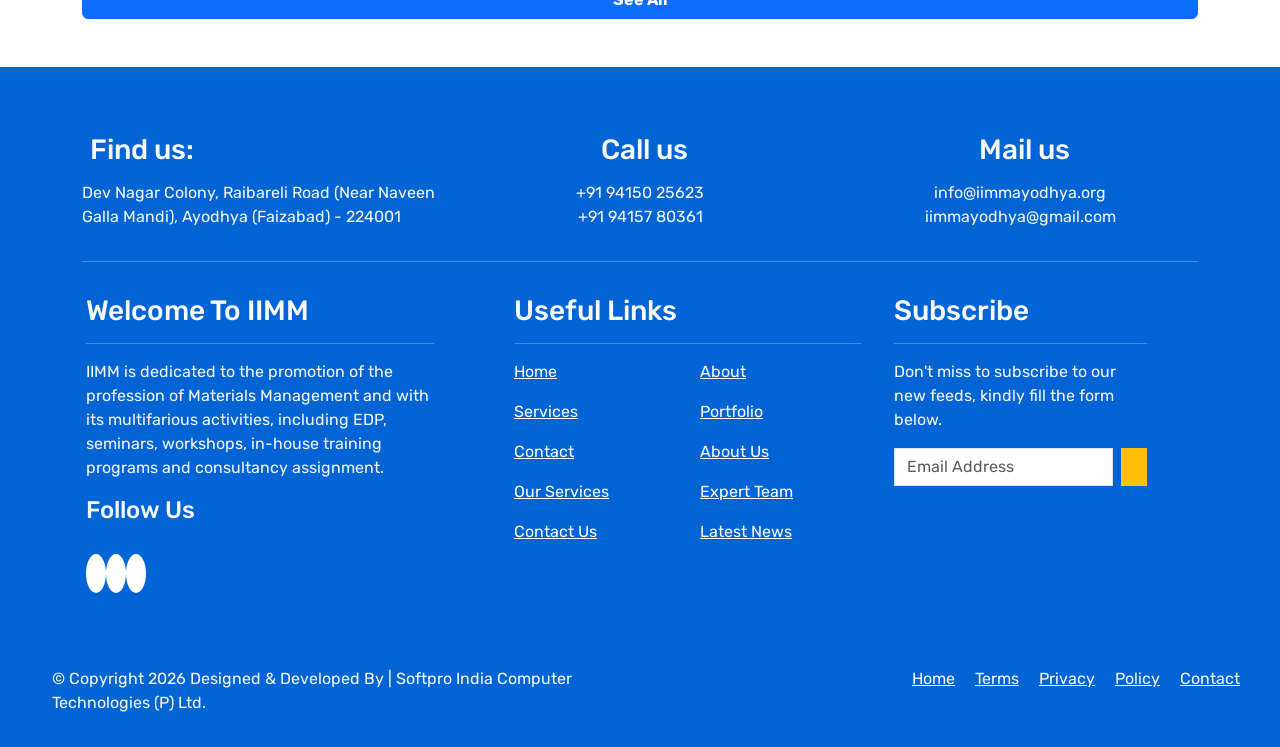
==== commit de8eecc1: "Update index.html" ====
--- a/index.html
+++ b/index.html
@@ -622,7 +622,7 @@
           </div>
           <div class="row mt-3">
             <div class="col-sm-4 mb-5 mt-4">
-              <img src="https://www.iimmayodhya.org/img/Ds%20images.jpg" style="height: 480px; width:100%;" alt="">
+              <img src="https://images.unsplash.com/photo-1627556704302-624286467c65?w=600&auto=format&fit=crop&q=60&ixlib=rb-4.1.0&ixid=M3wxMjA3fDB8MHxzZWFyY2h8Mjh8fHN0dWRlbnR8ZW58MHx8MHx8fDA%3D" style="height: 480px; width:100%;" alt="">
               <div class="text-light text-center mt-3 ">
                 <h4 class="fw-bold">Dr. Harendra Kumar</h4>
                 <h6><i>Mobile :6392359004 / 9415402109</i></h6>
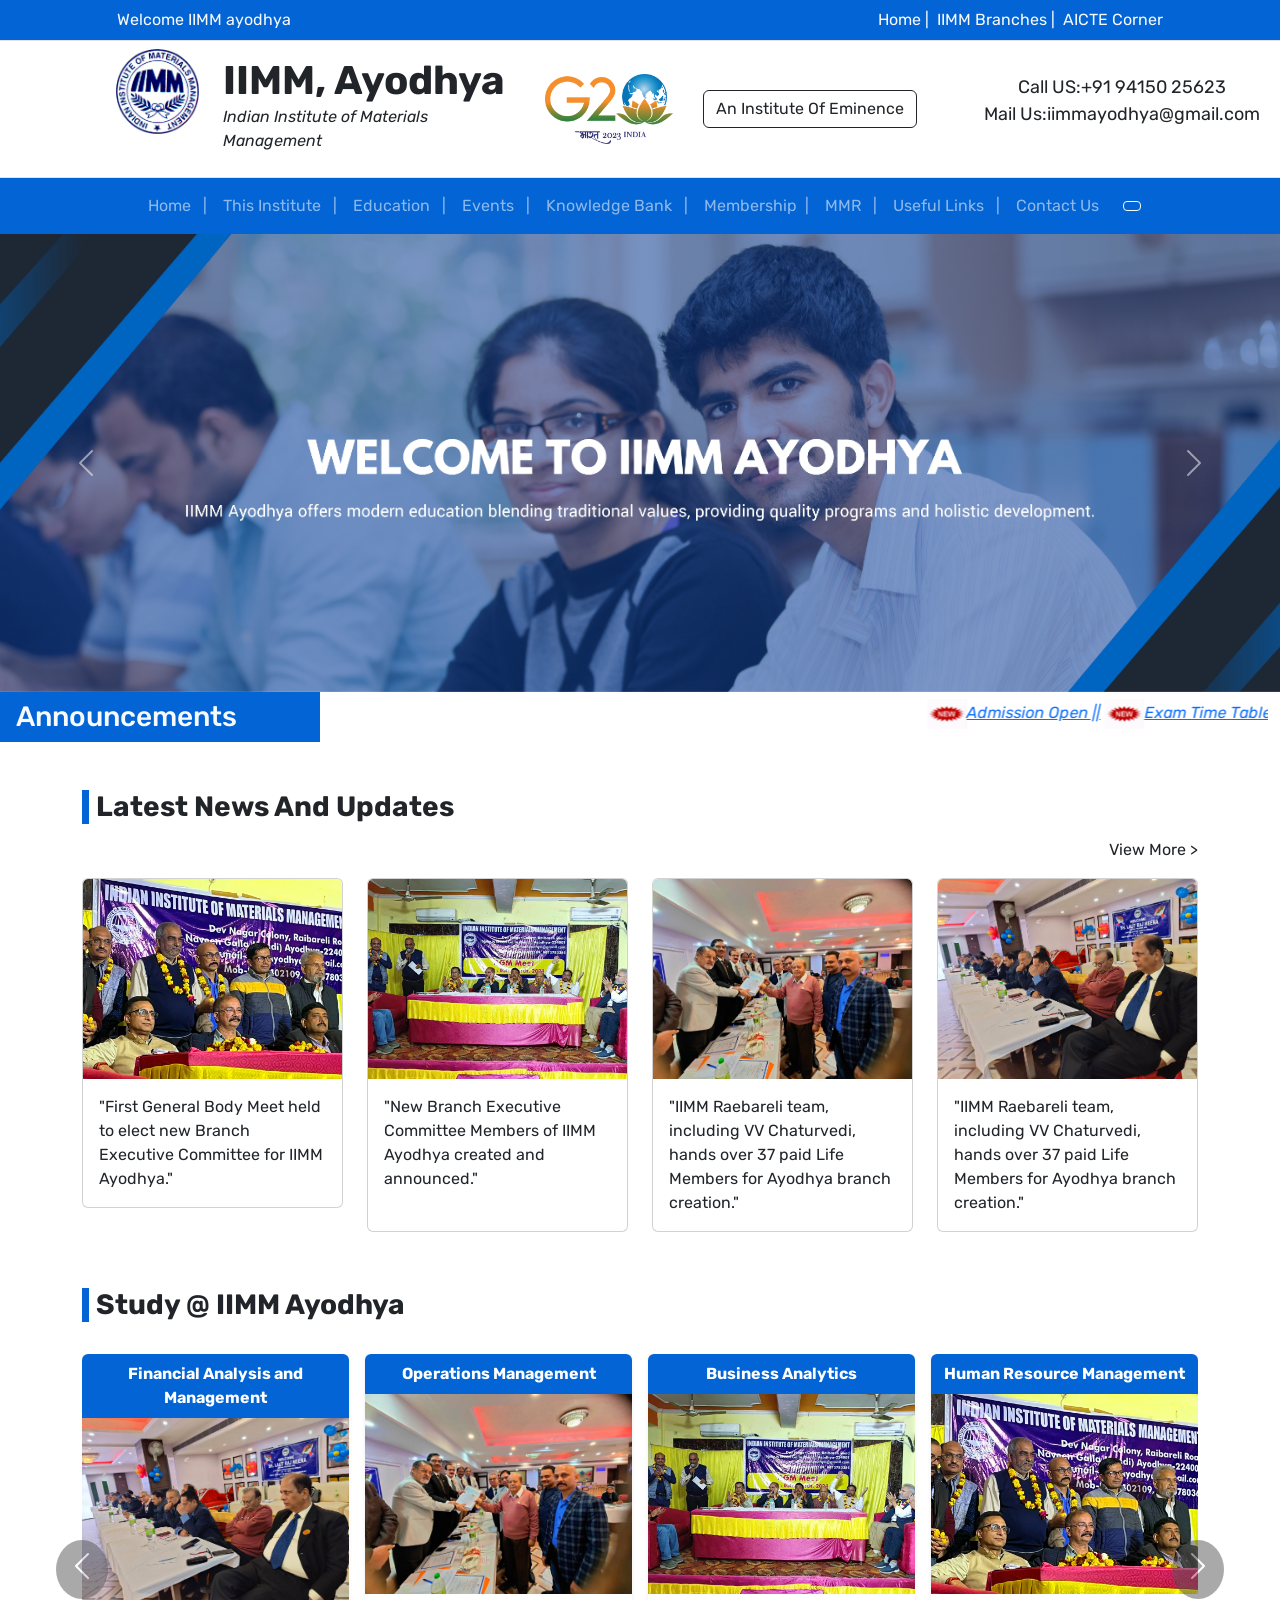
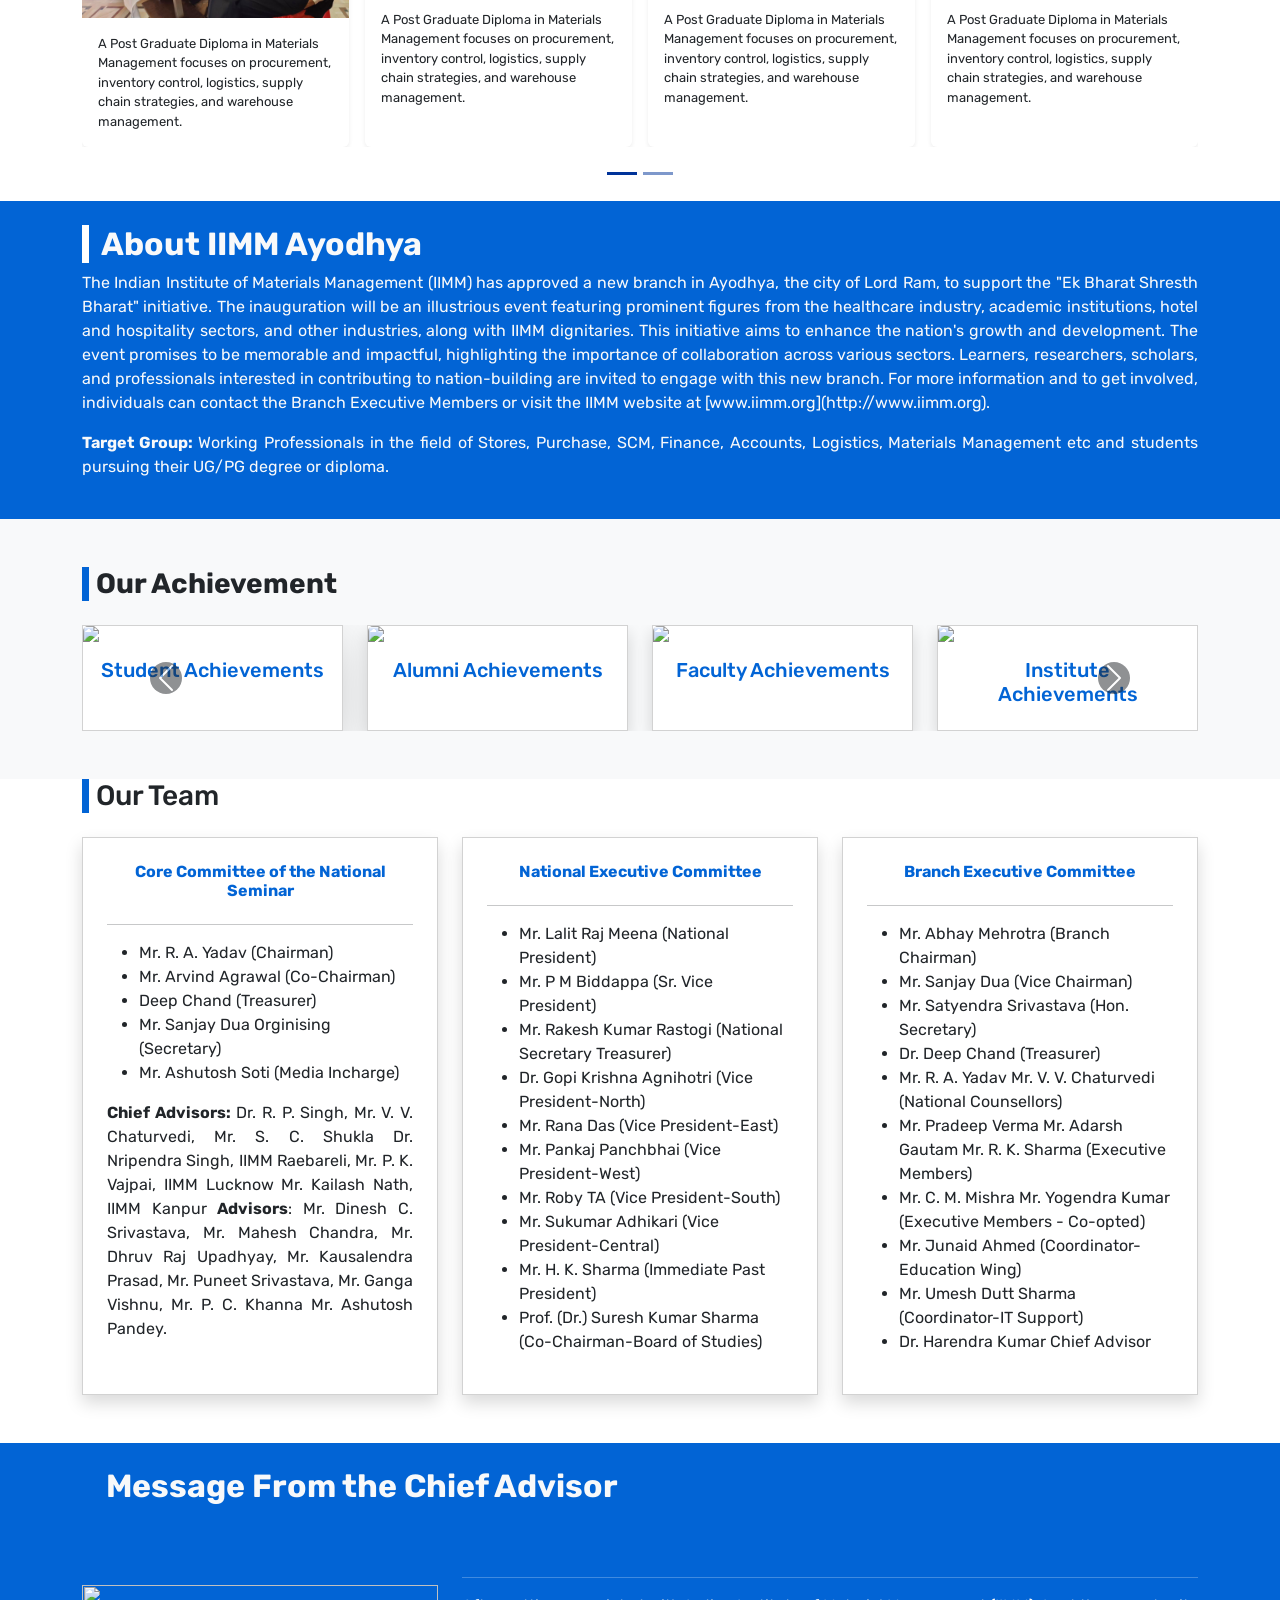
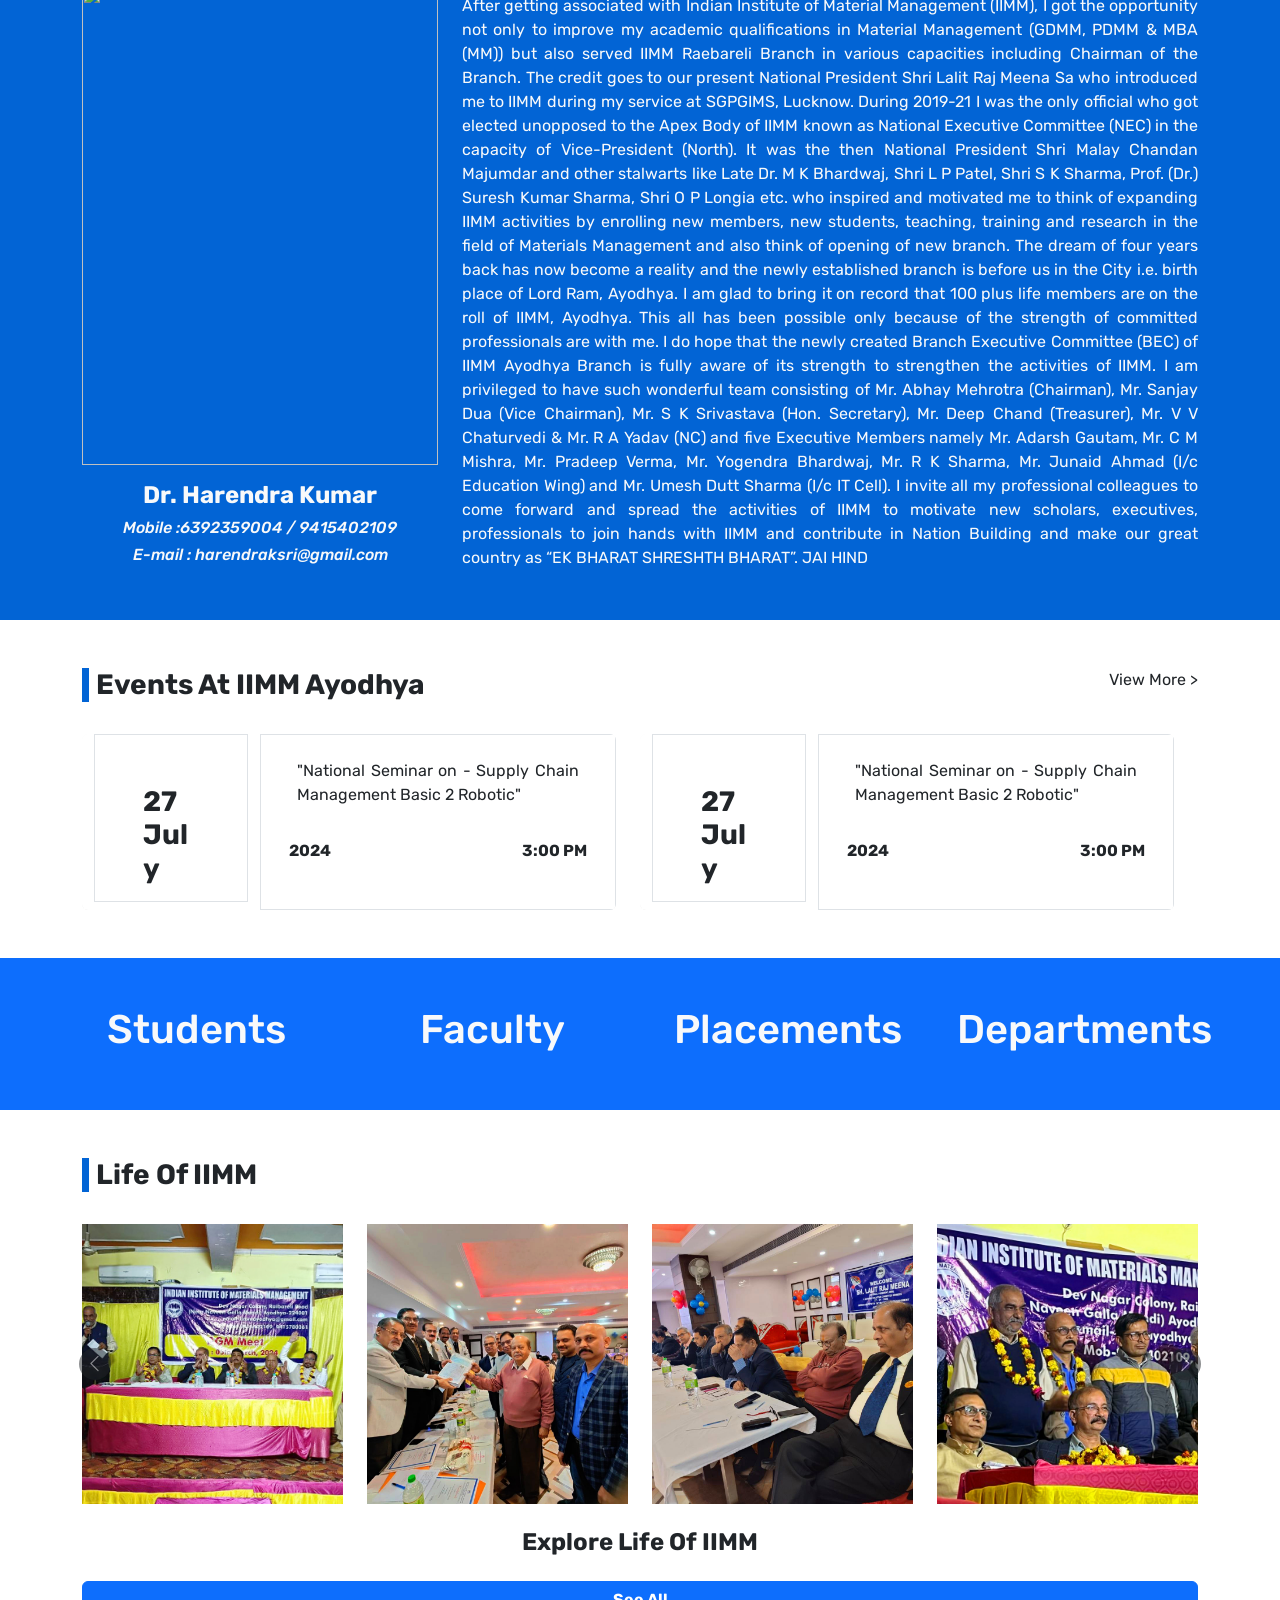
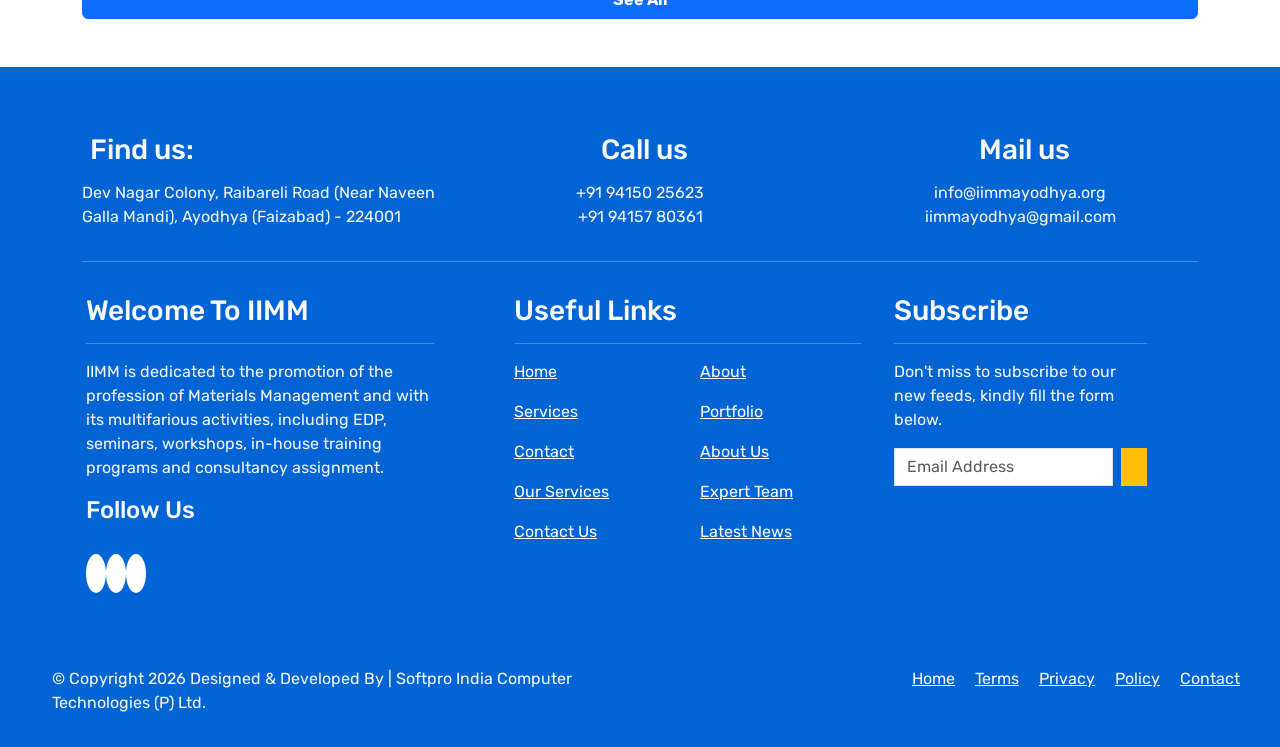
==== commit 1262a8f3: "Update index.html" ====
--- a/index.html
+++ b/index.html
@@ -347,7 +347,7 @@
         <!-- Card 1 -->
         <div class="col-sm-3">
           <div class="card h-100 shadow-lg rounded-0">
-            <img src="https://images.unsplash.com/photo-1606761568499-6d2451b23c66?w=600&auto=format&fit=crop&q=60&ixlib=rb-4.1.0&ixid=M3wxMjA3fDB8MHxzZWFyY2h8Nnx8c3R1ZGVudHxlbnwwfHwwfHx8MA%3D%3D" class="card-img-top">
+            <img src="https://images.unsplash.com/photo-1522071820081-009f0129c71c?w=600&auto=format&fit=crop&q=60&ixlib=rb-4.1.0&ixid=M3wxMjA3fDB8MHxzZWFyY2h8MTZ8fHN0dWRlbnR8ZW58MHx8MHx8fDA%3D" class="card-img-top">
             <div class="card-body">
               <h5 class="card-title text-center text">Student Achievements</h5>
             </div>
@@ -357,7 +357,7 @@
         <!-- Card 2 -->
         <div class="col-sm-3">
           <div class="card h-100 shadow rounded-0">
-            <img src="https://images.unsplash.com/photo-1522202176988-66273c2fd55f?w=600&auto=format&fit=crop&q=60&ixlib=rb-4.1.0&ixid=M3wxMjA3fDB8MHxzZWFyY2h8MTB8fHN0dWRlbnR8ZW58MHx8MHx8fDA%3D" class="card-img-top">
+            <img src="https://images.unsplash.com/photo-1522071820081-009f0129c71c?w=600&auto=format&fit=crop&q=60&ixlib=rb-4.1.0&ixid=M3wxMjA3fDB8MHxzZWFyY2h8MTZ8fHN0dWRlbnR8ZW58MHx8MHx8fDA%3D" class="card-img-top">
             <div class="card-body">
               <h5 class="card-title text-center text">Alumni Achievements</h5>
             </div>
@@ -367,7 +367,7 @@
         <!-- Card 3 -->
         <div class="col-sm-3">
           <div class="card h-100 shadow rounded-0">
-            <img src="https://www.iimmayodhya.org/img/achvement3.jpg" class="card-img-top">
+            <img src="https://images.unsplash.com/photo-1522071820081-009f0129c71c?w=600&auto=format&fit=crop&q=60&ixlib=rb-4.1.0&ixid=M3wxMjA3fDB8MHxzZWFyY2h8MTZ8fHN0dWRlbnR8ZW58MHx8MHx8fDA%3D" class="card-img-top">
             <div class="card-body">
               <h5 class="card-title text-center text">Faculty Achievements</h5>
             </div>
@@ -377,7 +377,7 @@
         <!-- Card 4 -->
         <div class="col-sm-3">
           <div class="card h-100 shadow rounded-0">
-            <img src="https://plus.unsplash.com/premium_photo-1691962725086-d1590e379139?w=600&auto=format&fit=crop&q=60&ixlib=rb-4.1.0&ixid=M3wxMjA3fDB8MHxzZWFyY2h8MTN8fHN0dWRlbnR8ZW58MHx8MHx8fDA%3D" class="card-img-top">
+            <img src="https://images.unsplash.com/photo-1522071820081-009f0129c71c?w=600&auto=format&fit=crop&q=60&ixlib=rb-4.1.0&ixid=M3wxMjA3fDB8MHxzZWFyY2h8MTZ8fHN0dWRlbnR8ZW58MHx8MHx8fDA%3D" class="card-img-top">
             <div class="card-body">
               <h5 class="card-title text-center text">Institute Achievements</h5>
             </div>
@@ -404,7 +404,7 @@
         <!-- Card 3 -->
         <div class="col-sm-3">
           <div class="card h-100 shadow rounded-0">
-            <img src="https://www.iimmayodhya.org/img/achvement3.jpg" class="card-img-top">
+            <img src="https://images.unsplash.com/photo-1522071820081-009f0129c71c?w=600&auto=format&fit=crop&q=60&ixlib=rb-4.1.0&ixid=M3wxMjA3fDB8MHxzZWFyY2h8MTZ8fHN0dWRlbnR8ZW58MHx8MHx8fDA%3D" class="card-img-top">
             <div class="card-body">
               <h5 class="card-title text-center">Faculty Achievements</h5>
             </div>
@@ -414,7 +414,7 @@
         <!-- Card 4 -->
         <div class="col-sm-3">
           <div class="card h-100 shadow rounded-0">
-            <img src="https://www.iimmayodhya.org/img/achevemnt4.jpg" class="card-img-top">
+            <img src="https://images.unsplash.com/photo-1522071820081-009f0129c71c?w=600&auto=format&fit=crop&q=60&ixlib=rb-4.1.0&ixid=M3wxMjA3fDB8MHxzZWFyY2h8MTZ8fHN0dWRlbnR8ZW58MHx8MHx8fDA%3D" class="card-img-top">
             <div class="card-body">
               <h5 class="card-title text-center">Institute Achievements</h5>
             </div>
@@ -424,7 +424,7 @@
         <!-- Card 1 -->
         <div class="col-sm-3">
           <div class="card h-100 shadow rounded-0">
-            <img src="https://www.iimmayodhya.org/img/achivewnt1.jpg" class="card-img-top">
+            <img src="https://images.unsplash.com/photo-1522071820081-009f0129c71c?w=600&auto=format&fit=crop&q=60&ixlib=rb-4.1.0&ixid=M3wxMjA3fDB8MHxzZWFyY2h8MTZ8fHN0dWRlbnR8ZW58MHx8MHx8fDA%3D" class="card-img-top">
             <div class="card-body">
               <h5 class="card-title text-center">Student Achievements</h5>
             </div>
@@ -440,7 +440,7 @@
 
         <div class="col-sm-3">
           <div class="card h-100 shadow rounded-0">
-            <img src="https://www.iimmayodhya.org/img/achvement3.jpg" class="card-img-top">
+            <img src="https://images.unsplash.com/photo-1522071820081-009f0129c71c?w=600&auto=format&fit=crop&q=60&ixlib=rb-4.1.0&ixid=M3wxMjA3fDB8MHxzZWFyY2h8MTZ8fHN0dWRlbnR8ZW58MHx8MHx8fDA%3D" class="card-img-top">
             <div class="card-body">
               <h5 class="card-title text-center">Faculty Achievements</h5>
             </div>
@@ -449,7 +449,7 @@
 
         <div class="col-sm-3">
           <div class="card h-100 shadow rounded-0">
-            <img src="https://www.iimmayodhya.org/img/achevemnt4.jpg" class="card-img-top">
+            <img src="https://images.unsplash.com/photo-1522071820081-009f0129c71c?w=600&auto=format&fit=crop&q=60&ixlib=rb-4.1.0&ixid=M3wxMjA3fDB8MHxzZWFyY2h8MTZ8fHN0dWRlbnR8ZW58MHx8MHx8fDA%3D" class="card-img-top">
             <div class="card-body">
               <h5 class="card-title text-center">Institute Achievements</h5>
             </div>
@@ -458,7 +458,7 @@
 
         <div class="col-sm-3">
           <div class="card h-100 shadow rounded-0">
-            <img src="https://www.iimmayodhya.org/img/achivewnt1.jpg" class="card-img-top">
+            <img src="https://images.unsplash.com/photo-1522071820081-009f0129c71c?w=600&auto=format&fit=crop&q=60&ixlib=rb-4.1.0&ixid=M3wxMjA3fDB8MHxzZWFyY2h8MTZ8fHN0dWRlbnR8ZW58MHx8MHx8fDA%3D" class="card-img-top">
             <div class="card-body">
               <h5 class="card-title text-center">Student Achievements</h5>
             </div>
@@ -467,7 +467,7 @@
 
         <div class="col-sm-3">
           <div class="card h-100 shadow rounded-0">
-            <img src="https://www.iimmayodhya.org/img/achvement2.jpg" class="card-img-top">
+            <img src="https://images.unsplash.com/photo-1522071820081-009f0129c71c?w=600&auto=format&fit=crop&q=60&ixlib=rb-4.1.0&ixid=M3wxMjA3fDB8MHxzZWFyY2h8MTZ8fHN0dWRlbnR8ZW58MHx8MHx8fDA%3D" class="card-img-top">
             <div class="card-body">
               <h5 class="card-title text-center">Alumni Achievements</h5>
             </div>
@@ -483,7 +483,7 @@
 
         <div class="col-sm-3">
           <div class="card h-100 shadow rounded-0">
-            <img src="https://www.iimmayodhya.org/img/achevemnt4.jpg" class="card-img-top">
+            <img src="https://images.unsplash.com/photo-1522071820081-009f0129c71c?w=600&auto=format&fit=crop&q=60&ixlib=rb-4.1.0&ixid=M3wxMjA3fDB8MHxzZWFyY2h8MTZ8fHN0dWRlbnR8ZW58MHx8MHx8fDA%3D" class="card-img-top">
             <div class="card-body">
               <h5 class="card-title text-center">Institute Achievements</h5>
             </div>
@@ -492,7 +492,7 @@
 
         <div class="col-sm-3">
           <div class="card h-100 shadow- rounded-0">
-            <img src="https://www.iimmayodhya.org/img/achivewnt1.jpg" class="card-img-top">
+            <img src="https://images.unsplash.com/photo-1522071820081-009f0129c71c?w=600&auto=format&fit=crop&q=60&ixlib=rb-4.1.0&ixid=M3wxMjA3fDB8MHxzZWFyY2h8MTZ8fHN0dWRlbnR8ZW58MHx8MHx8fDA%3D" class="card-img-top">
             <div class="card-body">
               <h5 class="card-title text-center">Student Achievements</h5>
             </div>
@@ -501,7 +501,7 @@
 
         <div class="col-sm-3">
           <div class="card h-100 shadow rounded-0">
-            <img src="https://www.iimmayodhya.org/img/achvement2.jpg" class="card-img-top">
+            <img src="https://images.unsplash.com/photo-1522071820081-009f0129c71c?w=600&auto=format&fit=crop&q=60&ixlib=rb-4.1.0&ixid=M3wxMjA3fDB8MHxzZWFyY2h8MTZ8fHN0dWRlbnR8ZW58MHx8MHx8fDA%3D" class="card-img-top">
             <div class="card-body">
               <h5 class="card-title text-center">Alumni Achievements</h5>
             </div>
@@ -510,7 +510,7 @@
 
         <div class="col-sm-3">
           <div class="card h-100 shadow rounded-0">
-            <img src="https://www.iimmayodhya.org/img/achvement3.jpg" class="card-img-top">
+            <img src="https://images.unsplash.com/photo-1522071820081-009f0129c71c?w=600&auto=format&fit=crop&q=60&ixlib=rb-4.1.0&ixid=M3wxMjA3fDB8MHxzZWFyY2h8MTZ8fHN0dWRlbnR8ZW58MHx8MHx8fDA%3D" class="card-img-top">
             <div class="card-body">
               <h5 class="card-title text-center">Faculty Achievements</h5>
             </div>
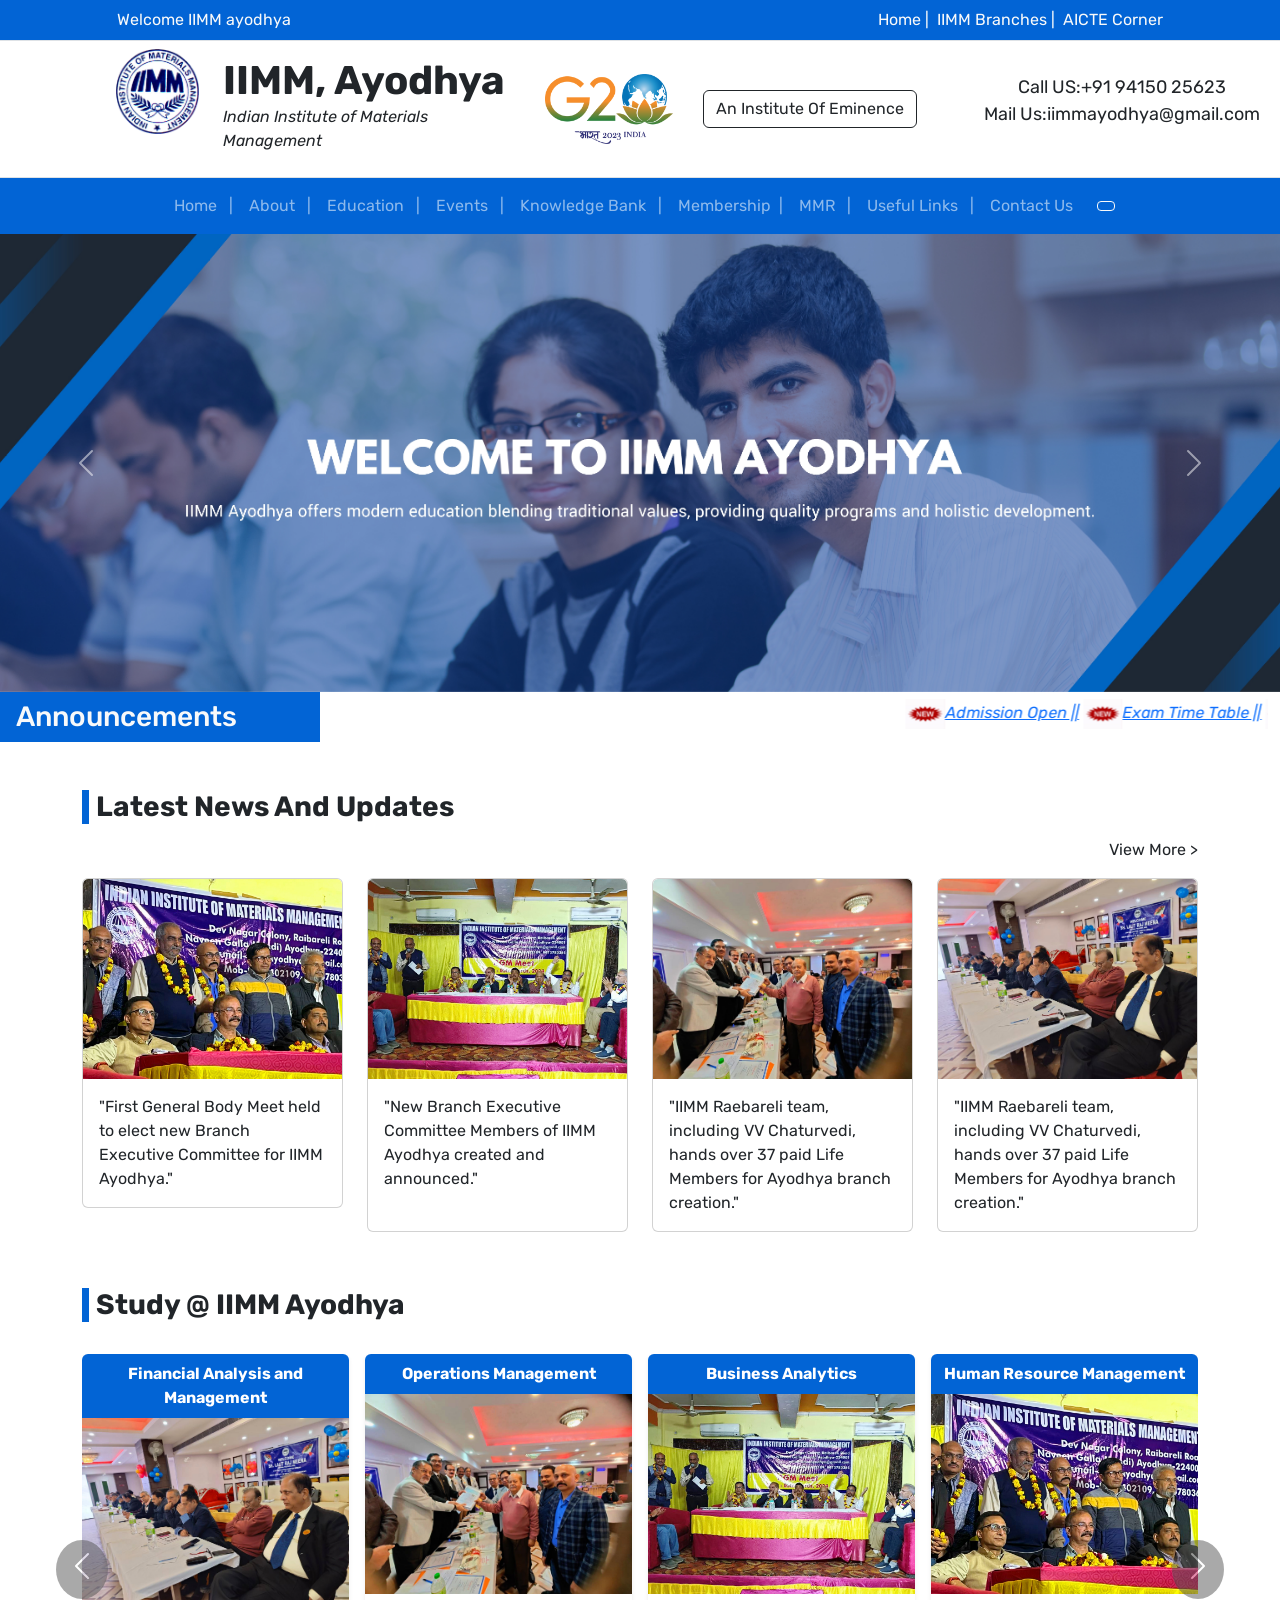
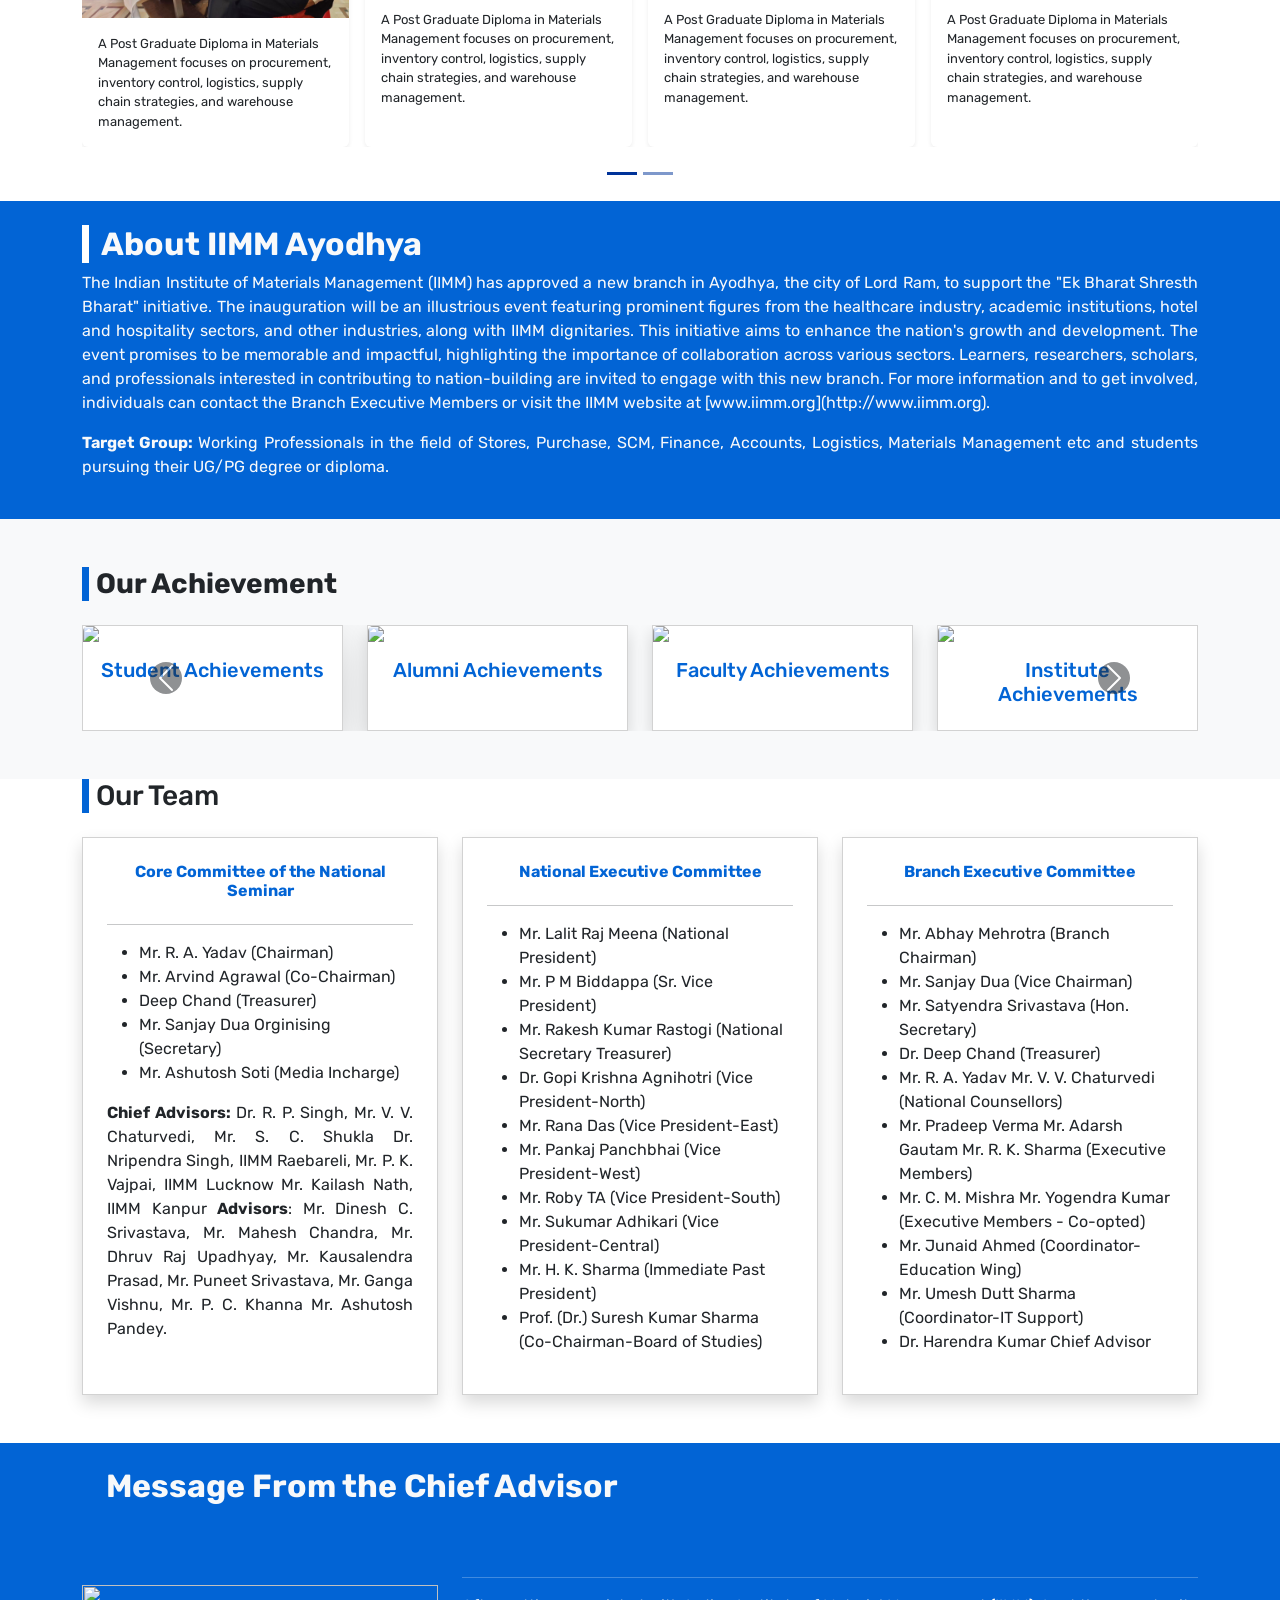
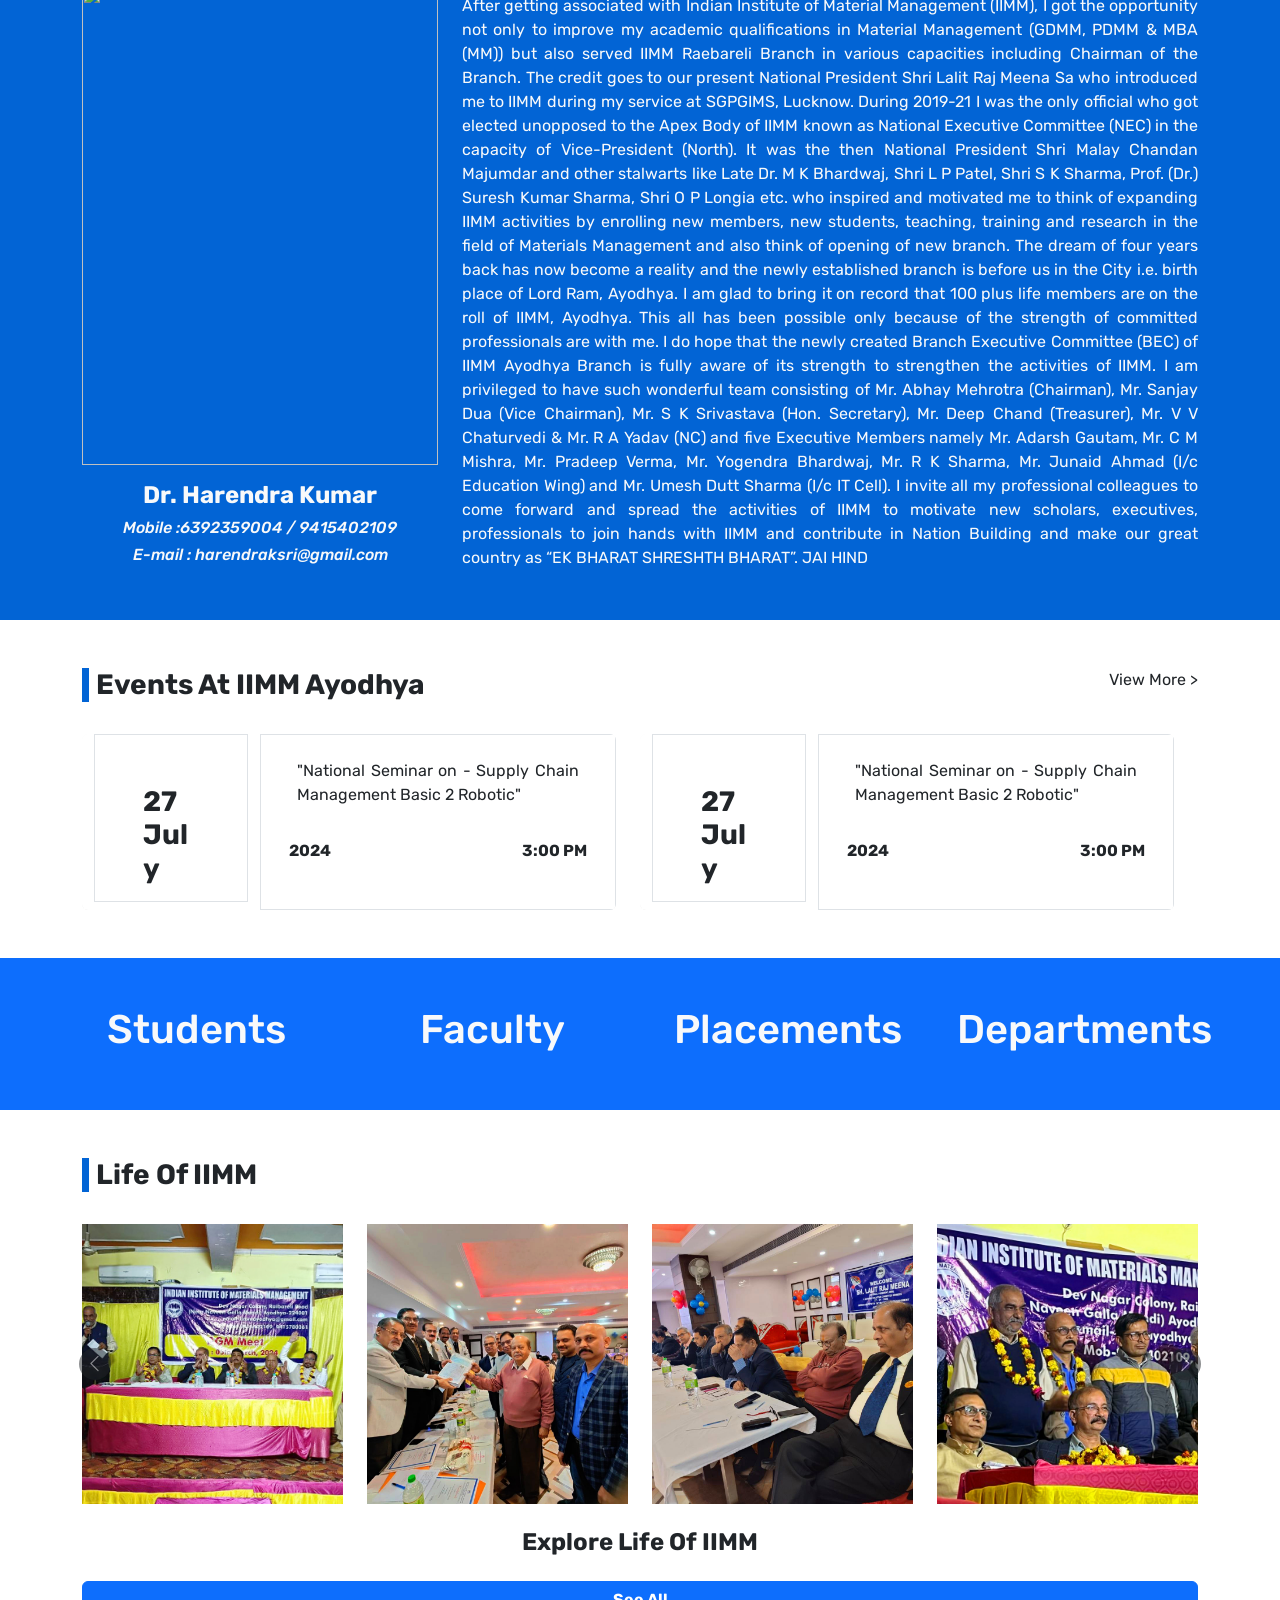
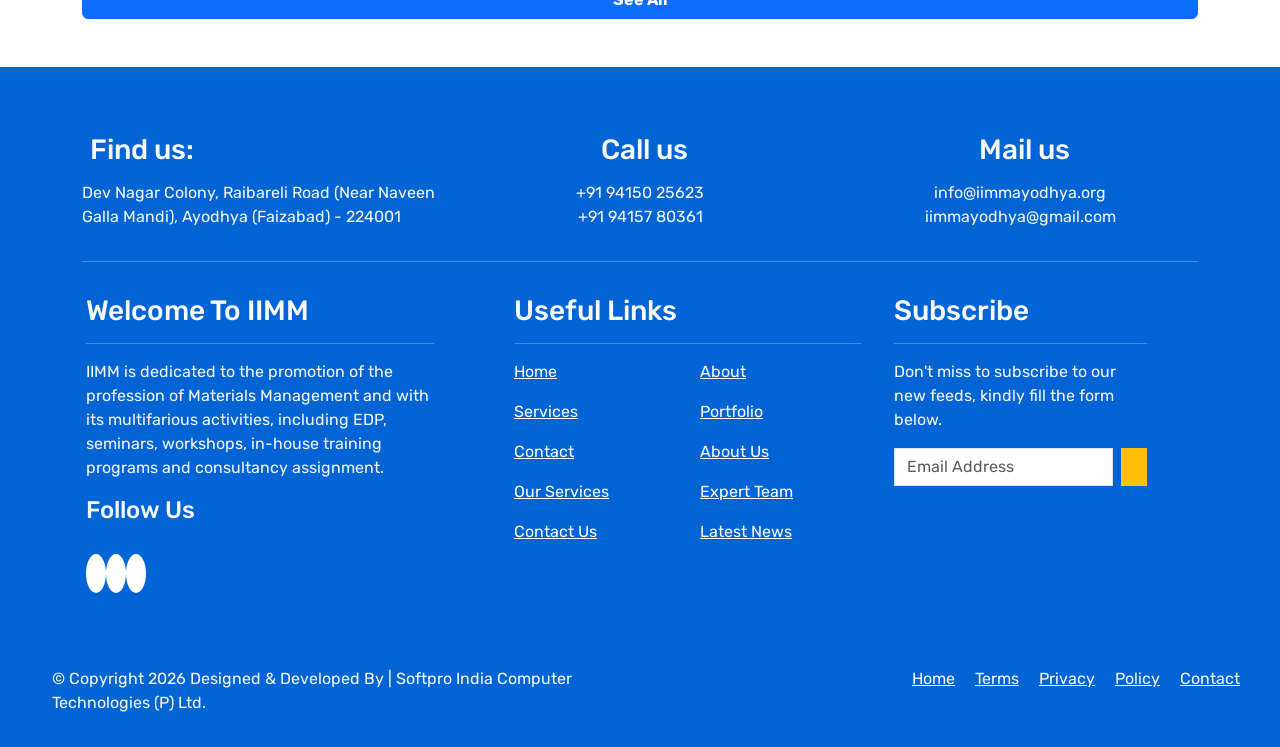
==== commit e24fc423: "Update index.html" ====
--- a/index.html
+++ b/index.html
@@ -56,10 +56,10 @@
     <div class="collapse navbar-collapse" id="navbarSupportedContent">
       <ul class="navbar-nav me-auto ms-auto mb-2 mb-lg-0">
         <li class="nav-item">
-          <a class="nav-link active" aria-current="page" href="about.html">Home &nbsp&nbsp|</a>
+          <a class="nav-link active" aria-current="page" href="#">Home &nbsp&nbsp|</a>
         </li>
          <li class="nav-item">
-          <a class="nav-link active" aria-current="page" href="#">This Institute &nbsp&nbsp|</a>
+          <a class="nav-link active" aria-current="page" href="about.html">About &nbsp&nbsp|</a>
         </li>
          <li class="nav-item">
           <a class="nav-link active" aria-current="page" href="login.html">Education &nbsp&nbsp|</a>
